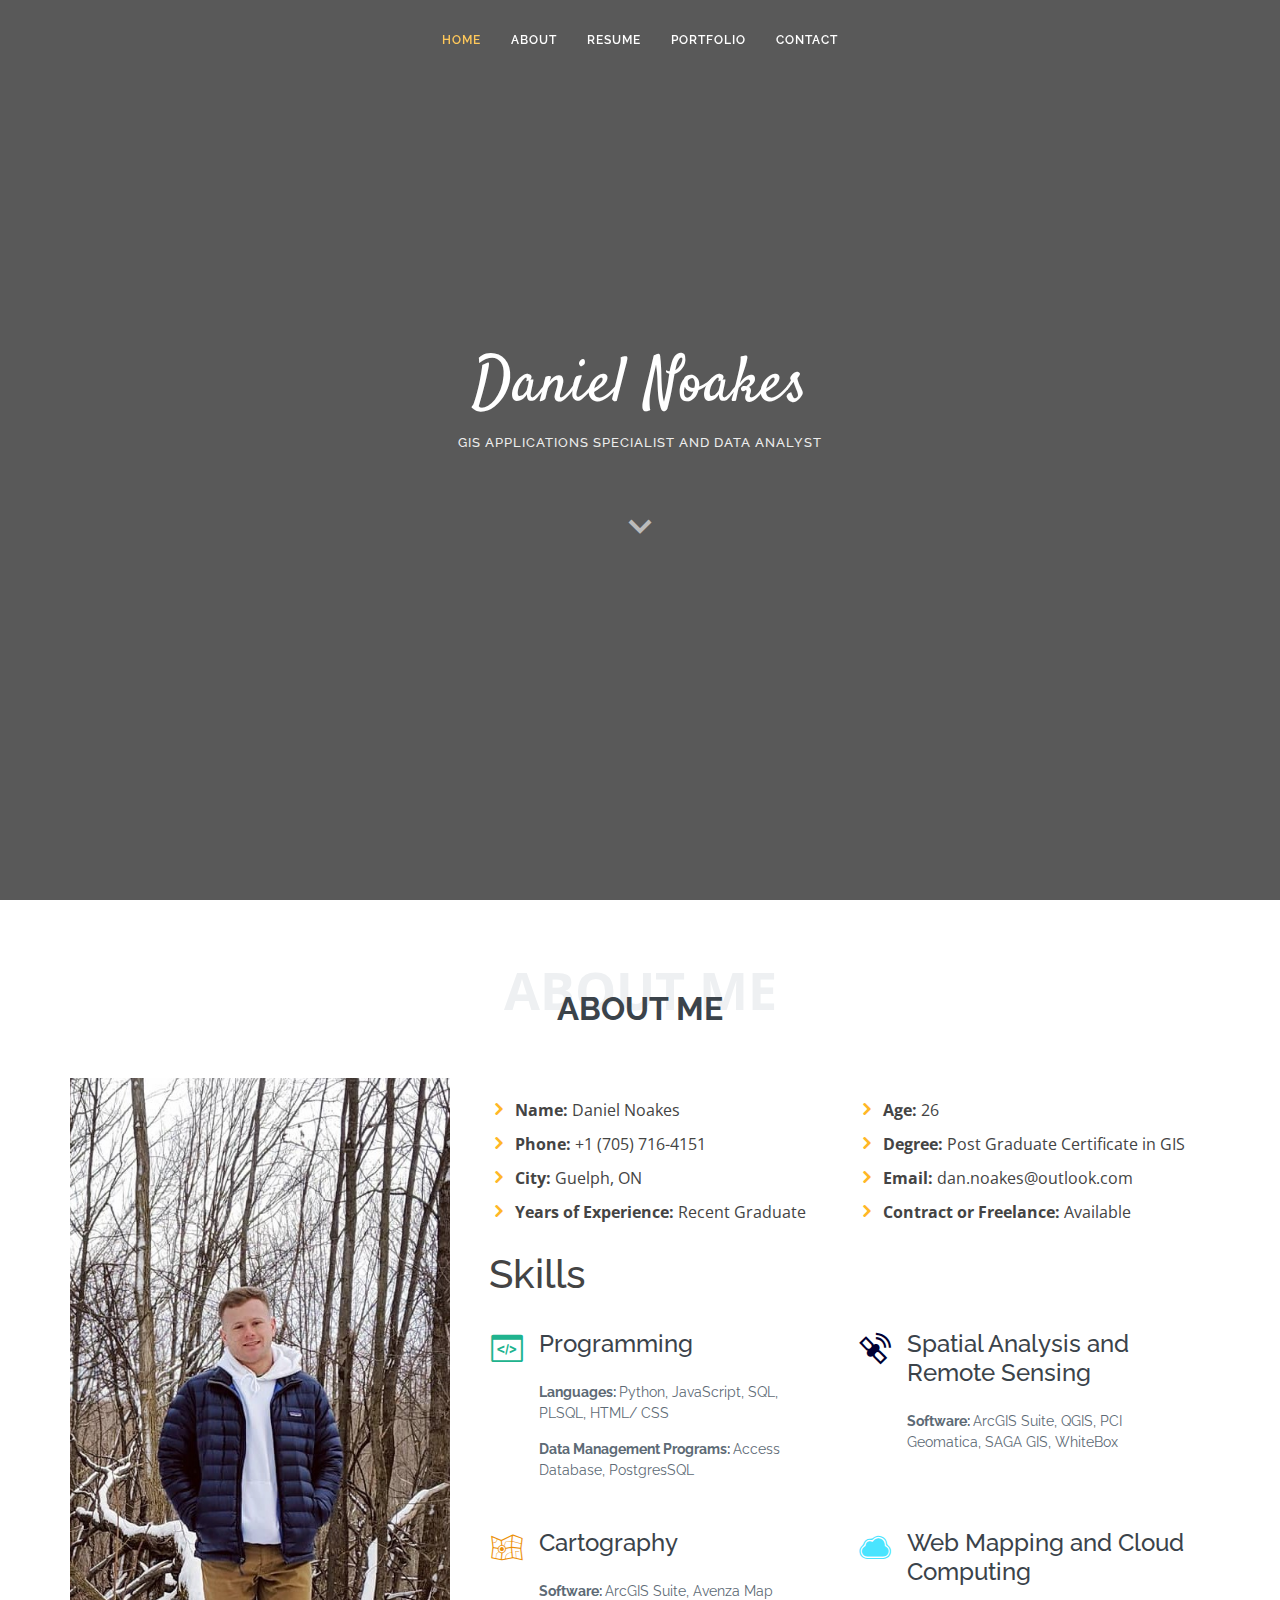
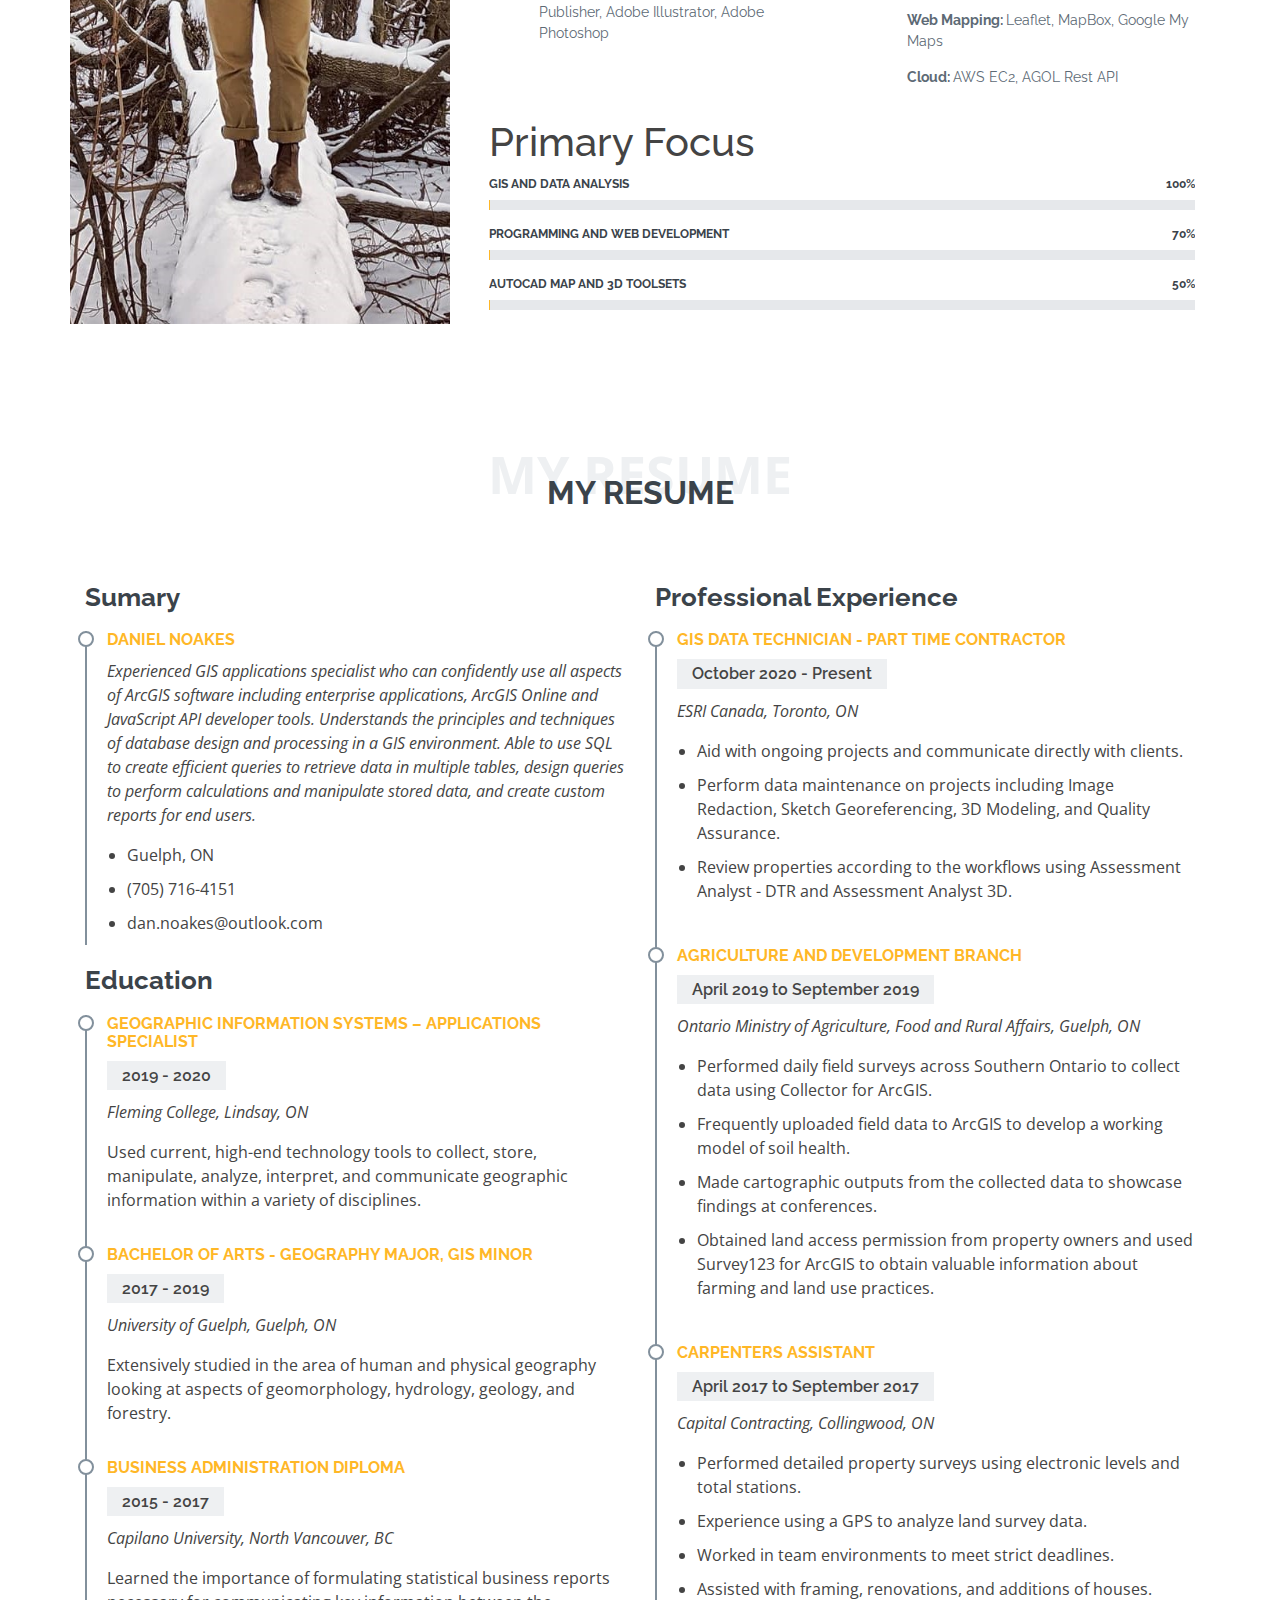
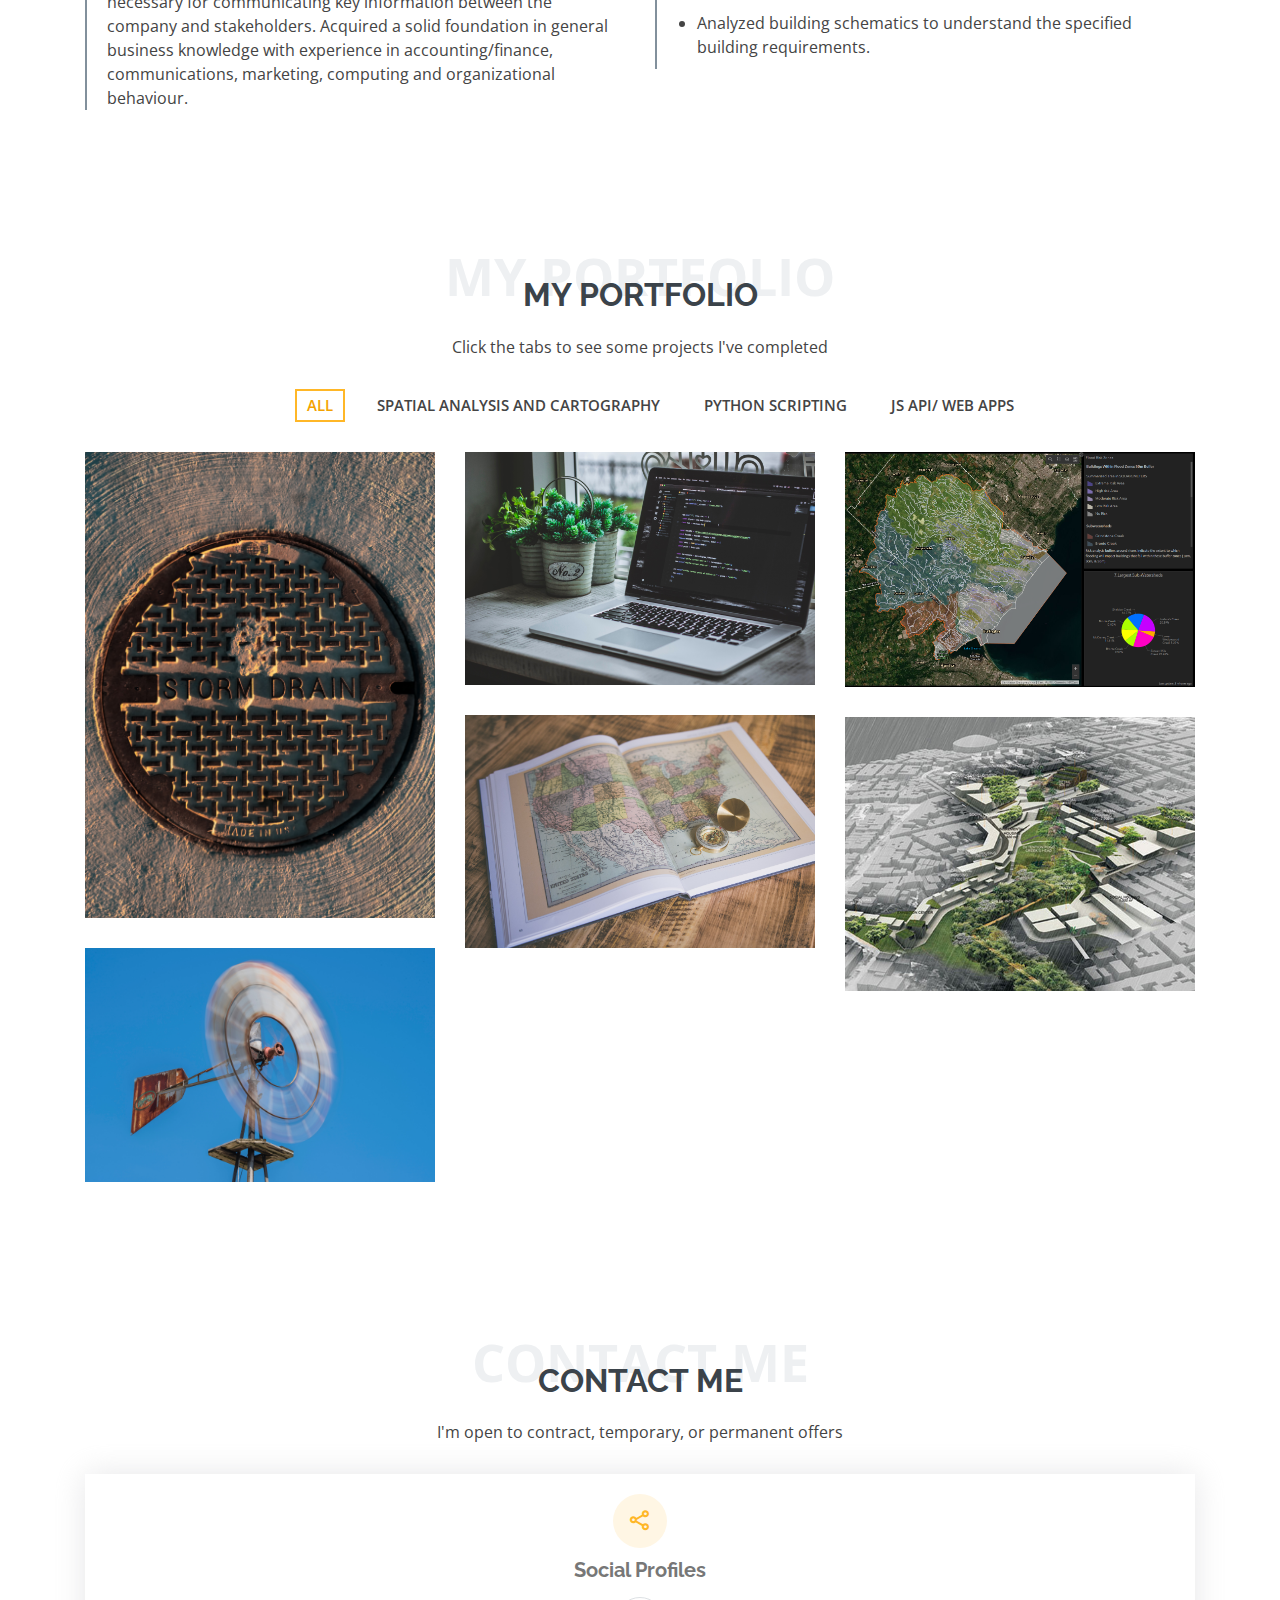
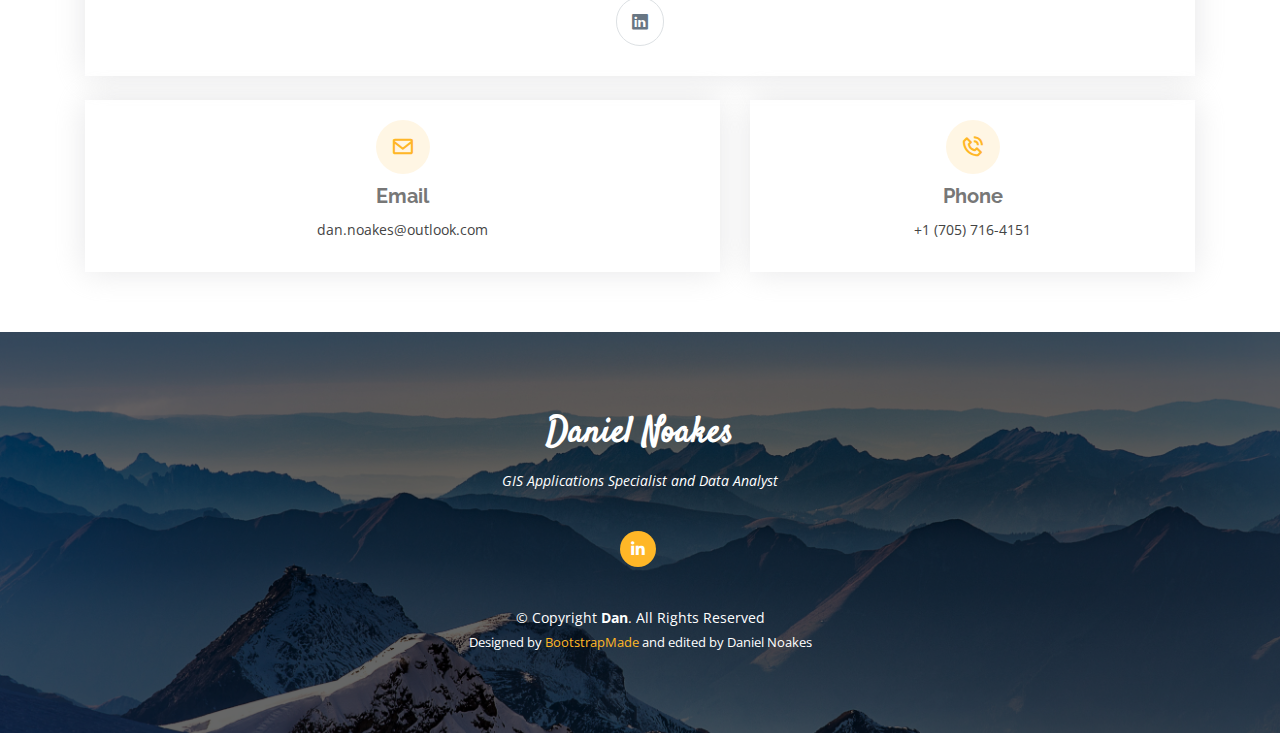
==== Dan/index.html @ 84d7940e "Edits to portfolio section" ====
<!DOCTYPE html>
<html lang="en">

<head>
  <meta charset="utf-8">
  <meta content="width=device-width, initial-scale=1.0" name="viewport">

  <title>Daniel Noakes Portfolio</title>
  <meta content="" name="descriptison">
  <meta content="" name="keywords">

  <!-- Favicons -->
  <link href="assets/img/favicon.png" rel="icon">
  <link href="assets/img/apple-touch-icon.png" rel="apple-touch-icon">

  <!-- Google Fonts -->
  <link href="https://fonts.googleapis.com/css?family=Open+Sans:300,300i,400,400i,600,600i,700,700i|Raleway:300,300i,400,400i,500,500i,600,600i,700,700i|Satisfy" rel="stylesheet">

  <!-- Vendor CSS Files -->
  <link href="assets/vendor/bootstrap/css/bootstrap.min.css" rel="stylesheet">
  <link href="assets/vendor/icofont/icofont.min.css" rel="stylesheet">
  <link href="assets/vendor/boxicons/css/boxicons.min.css" rel="stylesheet">
  <link href="assets/vendor/owl.carousel/assets/owl.carousel.min.css" rel="stylesheet">
  <link href="assets/vendor/venobox/venobox.css" rel="stylesheet">

  <!-- Template Main CSS File -->
  <link href="assets/css/style.css" rel="stylesheet">

  <!-- =======================================================
  * Template Name: Laura - v2.1.0
  * Template URL: https://bootstrapmade.com/laura-free-creative-bootstrap-theme/
  * Author: BootstrapMade.com
  * License: https://bootstrapmade.com/license/
  ======================================================== -->
</head>

<body>

  <!-- ======= Header ======= -->
  <header id="header" class="fixed-top  d-flex justify-content-center align-items-center header-transparent">

    <nav class="nav-menu d-none d-lg-block">
      <ul>
        <li class="active"><a href="index.html">Home</a></li>
        <li><a href="#about">About</a></li>
        <li><a href="#resume">Resume</a></li>
        <li><a href="#portfolio">Portfolio</a></li>
        <li><a href="#contact">Contact</a></li>

      </ul>
    </nav><!-- .nav-menu -->

  </header><!-- End Header -->

  <!-- ======= Hero Section ======= -->
  <section id="hero">
    <div class="hero-container">
      <h1>Daniel Noakes</h1>
      <h2>GIS Applications Specialist and Data Analyst</h2>
      <a href="#about" class="btn-scroll scrollto" title="Scroll Down"><i class="bx bx-chevron-down"></i></a>
    </div>
  </section><!-- End Hero -->

  <main id="main">

    <!-- ======= About Me Section ======= -->
    <section id="about" class="about">
      <div class="container">

        <div class="section-title">
          <span>About Me</span>
          <h2>About Me</h2>
          <p></p>
        </div>

        <div class="row">
          <div class="image col-lg-4 d-flex align-items-stretch justify-content-center justify-content-lg-start"></div>
          <div class="col-lg-8 d-flex flex-column align-items-stretch">
            <div class="content pl-lg-4 d-flex flex-column justify-content-center">
              <div class="row">
                <div class="col-lg-6">
                  <ul>
                    <li><i class="icofont-rounded-right"></i> <strong>Name:</strong> Daniel Noakes</li>
                    <li><i class="icofont-rounded-right"></i> <strong>Phone:</strong> +1 (705) 716-4151</li>
                    <li><i class="icofont-rounded-right"></i> <strong>City:</strong> Guelph, ON</li>
                    <li><i class="icofont-rounded-right"></i> <strong>Years of Experience:</strong> Recent Graduate</li>
                  </ul>
                </div>
                <div class="col-lg-6">
                  <ul>
                    <li><i class="icofont-rounded-right"></i> <strong>Age:</strong> 26</li>
                    <li><i class="icofont-rounded-right"></i> <strong>Degree:</strong> Post Graduate Certificate in GIS </li>
                    <li><i class="icofont-rounded-right"></i> <strong>Email:</strong> dan.noakes@outlook.com</li>
                    <li><i class="icofont-rounded-right"></i> <strong>Contract or Freelance:</strong> Available</li>
                  </ul>
                </div>
              </div>
              <div><h1>Skills</h1></div>
              <div class="row mt-n4">
                <div class="col-md-6 mt-5 d-md-flex align-items-md-stretch">
                  <div class="count-box">
                    <i class="icofont-code" style="color: #20b38e;"></i>
                    <span><h4>Programming</h4></span>
                    <p><strong>Languages: </strong> Python, JavaScript, SQL, PLSQL, HTML/ CSS  </p>
                    <p><strong>Data Management Programs: </strong> Access Database, PostgresSQL  </p>
                  </div>
                </div>

                <div class="col-md-6 mt-5 d-md-flex align-items-md-stretch">
                  <div class="count-box">
                    <i class="icofont-satellite" style="color: #000033;"></i>
                    <span><h4>Spatial Analysis and Remote Sensing</h4></span>
                    <p><strong>Software: </strong> ArcGIS Suite, QGIS, PCI Geomatica, SAGA GIS, WhiteBox  </p>
                  </div>
                </div>

                <div class="col-md-6 mt-5 d-md-flex align-items-md-stretch">
                  <div class="count-box">
                    <i class="icofont-map" style="color: #ec9006;"></i>
                    <span><h4>Cartography</h4></span>
                    <p><strong>Software: </strong> ArcGIS Suite, Avenza Map Publisher, Adobe Illustrator, Adobe Photoshop  </p>
                  </div>
                </div>

                <div class="col-md-6 mt-5 d-md-flex align-items-md-stretch">
                  <div class="count-box">
                    <i class="icofont-cloud" style="color: #49e4ff;"></i>
                    <span><h4>Web Mapping and Cloud Computing</h4></span>
                    <p><strong>Web Mapping: </strong> Leaflet, MapBox, Google My Maps  </p>
                    <p><strong>Cloud: </strong> AWS EC2, AGOL Rest API  </p>
                  </div>
                </div>
              </div>
            </div><!-- End .content-->
            
            <div class="skills-content pl-lg-4">
              <div>
              <h1>Primary Focus</h1>
              </div>

              <div class="progress">
                <span class="skill">GIS and Data Analysis <i class="val">100%</i></span>
                <div class="progress-bar-wrap">
                  <div class="progress-bar" role="progressbar" aria-valuenow="100" aria-valuemin="0" aria-valuemax="100"></div>
                </div>
              </div>

              <div class="progress">
                <span class="skill">Programming and Web Development<i class="val">70%</i></span>
                <div class="progress-bar-wrap">
                  <div class="progress-bar" role="progressbar" aria-valuenow="90" aria-valuemin="0" aria-valuemax="100"></div>
                </div>
              </div>

              <div class="progress">
                <span class="skill">AutoCAD Map and 3D Toolsets <i class="val">50%</i></span>
                <div class="progress-bar-wrap">
                  <div class="progress-bar" role="progressbar" aria-valuenow="75" aria-valuemin="0" aria-valuemax="100"></div>
                </div>
              </div>
            </div>

          </div>
        </div>

      </div>
    </section><!-- End About Me Section -->

    <!-- ======= My Resume Section ======= -->
    <section id="resume" class="resume">
      <div class="container">

        <div class="section-title">
          <span>My Resume</span>
          <h2>My Resume</h2>
          <p></p>
        </div>

        <div class="row">
          <div class="col-lg-6">
            <h3 class="resume-title">Sumary</h3>
            <div class="resume-item pb-0">
              <h4>Daniel Noakes</h4>
              <p><em>Experienced GIS applications specialist who can confidently use all aspects of ArcGIS software including enterprise applications, 
                ArcGIS Online and JavaScript API developer tools. Understands the principles and techniques of database design and processing in a GIS environment. 
                Able to use SQL to create efficient queries to retrieve data in multiple tables, design queries to perform calculations and manipulate stored data, 
                and create custom reports for end users.</em></p>
              <p>
              <ul>
                <li>Guelph, ON</li>
                <li>(705) 716-4151</li>
                <li>dan.noakes@outlook.com</li>
              </ul>
              </p>
            </div>

            <h3 class="resume-title">Education</h3>
            <div class="resume-item">
              <h4>Geographic Information Systems – Applications Specialist</h4>
              <h5>2019 - 2020</h5>
              <p><em>Fleming College, Lindsay, ON</em></p>
              <p>Used current, high-end technology tools to collect, store, manipulate, analyze, interpret, and communicate geographic information within a variety of disciplines.</p>
            </div>
            <div class="resume-item">
              <h4>Bachelor of Arts - Geography Major, GIS Minor</h4>
              <h5>2017 - 2019</h5>
              <p><em>University of Guelph, Guelph, ON</em></p>
              <p>Extensively studied in the area of human and physical geography looking at aspects of geomorphology, hydrology, geology, and forestry.</p>
            </div>
            <div class="resume-item">
                <h4>Business Administration Diploma</h4>
                <h5>2015 - 2017</h5>
                <p><em>Capilano University, North Vancouver, BC</em></p>
                <p>Learned the importance of formulating statistical business reports necessary for communicating key information between the company and stakeholders. 
                  Acquired a solid foundation in general business knowledge with experience in accounting/finance, communications, marketing, computing and organizational behaviour.</p>
            </div>
          </div>
          <div class="col-lg-6">
            <h3 class="resume-title">Professional Experience</h3>
            <div class="resume-item">
              <h4>GIS Data Technician - Part Time Contractor</h4>
              <h5>October 2020 - Present</h5>
              <p><em>ESRI Canada, Toronto, ON </em></p>
              <p>
              <ul>
                <li>Aid with ongoing projects and communicate directly with clients.</li>
                <li>Perform data maintenance on projects including Image Redaction, Sketch Georeferencing, 3D Modeling, and Quality Assurance.</li>
                <li>Review properties according to the workflows using Assessment Analyst - DTR and Assessment Analyst 3D.</li>
              </ul>
              </p>
            </div>
            <div class="resume-item">
              <h4>Agriculture and Development Branch</h4>
              <h5>April 2019 to September 2019</h5>
              <p><em>Ontario Ministry of Agriculture, Food and Rural Affairs, Guelph, ON</em></p>
              <p>
              <ul>
                <li>Performed daily field surveys across Southern Ontario to collect data using Collector for ArcGIS.</li>
                <li>Frequently uploaded field data to ArcGIS to develop a working model of soil health.</li>
                <li>Made cartographic outputs from the collected data to showcase findings at conferences.</li>
                <li>Obtained land access permission from property owners and used Survey123 for ArcGIS to obtain valuable information about farming and land use practices.</li>
              </ul>
              </p>
            </div>
            <div class="resume-item">
                <h4>Carpenters Assistant</h4>
                <h5>April 2017 to September 2017</h5>
                <p><em>Capital Contracting, Collingwood, ON</em></p>
                <p>
                <ul>
                  <li>Performed detailed property surveys using electronic levels and total stations.</li>
                  <li>Experience using a GPS to analyze land survey data.</li>
                  <li>Worked in team environments to meet strict deadlines.</li>
                  <li>Assisted with framing, renovations, and additions of houses.</li>
                  <li>Analyzed building schematics to understand the specified building requirements.</li>
                </ul>
                </p>
            </div>
          </div>
        </div>

      </div>
    </section><!-- End My Resume Section -->

    <!-- ======= My Services Section ======= -->
    <!-- <section id="services" class="services">
      <div class="container">

        <div class="section-title">
          <span>My Services</span>
          <h2>My Services</h2>
          <p>Sit sint consectetur velit quisquam cupiditate impedit suscipit alias</p>
        </div>

        <div class="row">
          <div class="col-md-6 col-lg-3 d-flex align-items-stretch mb-5 mb-lg-0">
            <div class="icon-box">
              <div class="icon"><i class="bx bxl-dribbble"></i></div>
              <h4 class="title"><a href="">Lorem Ipsum</a></h4>
              <p class="description">Voluptatum deleniti atque corrupti quos dolores et quas molestias excepturi sint occaecati cupiditate non provident</p>
            </div>
          </div>

          <div class="col-md-6 col-lg-3 d-flex align-items-stretch mb-5 mb-lg-0">
            <div class="icon-box">
              <div class="icon"><i class="bx bx-file"></i></div>
              <h4 class="title"><a href="">Sed ut perspiciatis</a></h4>
              <p class="description">Duis aute irure dolor in reprehenderit in voluptate velit esse cillum dolore eu fugiat nulla pariatur</p>
            </div>
          </div>

          <div class="col-md-6 col-lg-3 d-flex align-items-stretch mb-5 mb-lg-0">
            <div class="icon-box">
              <div class="icon"><i class="bx bx-tachometer"></i></div>
              <h4 class="title"><a href="">Magni Dolores</a></h4>
              <p class="description">Excepteur sint occaecat cupidatat non proident, sunt in culpa qui officia deserunt mollit anim id est laborum</p>
            </div>
          </div>

          <div class="col-md-6 col-lg-3 d-flex align-items-stretch mb-5 mb-lg-0">
            <div class="icon-box">
              <div class="icon"><i class="bx bx-world"></i></div>
              <h4 class="title"><a href="">Nemo Enim</a></h4>
              <p class="description">At vero eos et accusamus et iusto odio dignissimos ducimus qui blanditiis praesentium voluptatum deleniti atque</p>
            </div>
          </div>

        </div>

      </div>
    </section>End My Services Section -->

    <!-- ======= Testimonials Section ======= -->
    <!-- <section id="testimonials" class="testimonials">
      <div class="container">

        <div class="owl-carousel testimonials-carousel">

          <div class="testimonial-item">
            <img src="assets/img/testimonials/testimonials-1.jpg" class="testimonial-img" alt="">
            <h3>Saul Goodman</h3>
            <h4>Ceo &amp; Founder</h4>
            <p>
              <i class="bx bxs-quote-alt-left quote-icon-left"></i>
              Proin iaculis purus consequat sem cure digni ssim donec porttitora entum suscipit rhoncus. Accusantium quam, ultricies eget id, aliquam eget nibh et. Maecen aliquam, risus at semper.
              <i class="bx bxs-quote-alt-right quote-icon-right"></i>
            </p>
          </div>

          <div class="testimonial-item">
            <img src="assets/img/testimonials/testimonials-2.jpg" class="testimonial-img" alt="">
            <h3>Sara Wilsson</h3>
            <h4>Designer</h4>
            <p>
              <i class="bx bxs-quote-alt-left quote-icon-left"></i>
              Export tempor illum tamen malis malis eram quae irure esse labore quem cillum quid cillum eram malis quorum velit fore eram velit sunt aliqua noster fugiat irure amet legam anim culpa.
              <i class="bx bxs-quote-alt-right quote-icon-right"></i>
            </p>
          </div>

          <div class="testimonial-item">
            <img src="assets/img/testimonials/testimonials-3.jpg" class="testimonial-img" alt="">
            <h3>Jena Karlis</h3>
            <h4>Store Owner</h4>
            <p>
              <i class="bx bxs-quote-alt-left quote-icon-left"></i>
              Enim nisi quem export duis labore cillum quae magna enim sint quorum nulla quem veniam duis minim tempor labore quem eram duis noster aute amet eram fore quis sint minim.
              <i class="bx bxs-quote-alt-right quote-icon-right"></i>
            </p>
          </div>

          <div class="testimonial-item">
            <img src="assets/img/testimonials/testimonials-4.jpg" class="testimonial-img" alt="">
            <h3>Matt Brandon</h3>
            <h4>Freelancer</h4>
            <p>
              <i class="bx bxs-quote-alt-left quote-icon-left"></i>
              Fugiat enim eram quae cillum dolore dolor amet nulla culpa multos export minim fugiat minim velit minim dolor enim duis veniam ipsum anim magna sunt elit fore quem dolore labore illum veniam.
              <i class="bx bxs-quote-alt-right quote-icon-right"></i>
            </p>
          </div>

          <div class="testimonial-item">
            <img src="assets/img/testimonials/testimonials-5.jpg" class="testimonial-img" alt="">
            <h3>John Larson</h3>
            <h4>Entrepreneur</h4>
            <p>
              <i class="bx bxs-quote-alt-left quote-icon-left"></i>
              Quis quorum aliqua sint quem legam fore sunt eram irure aliqua veniam tempor noster veniam enim culpa labore duis sunt culpa nulla illum cillum fugiat legam esse veniam culpa fore nisi cillum quid.
              <i class="bx bxs-quote-alt-right quote-icon-right"></i>
            </p>
          </div>

        </div>

      </div>
    </section>End Testimonials Section -->

    <!-- ======= My Portfolio Section ======= -->
    <section id="portfolio" class="portfolio">
      <div class="container">

        <div class="section-title">
          <span>My Portfolio</span>
          <h2>My Portfolio</h2>
          <p>Click the tabs to see some projects I've completed</p>
        </div>

        <ul id="portfolio-flters" class="d-flex justify-content-center">
          <li data-filter="*" class="filter-active">All</li>
          <li data-filter=".filter-app">Spatial Analysis and Cartography</li>
          <li data-filter=".filter-web">Python Scripting</li>
          <li data-filter=".filter-card">JS API/ Web Apps</li>
          <!-- <li data-filter=".filter-autocad">AutoCAD Sketches</li> -->
        </ul>

        <div class="row portfolio-container">

          <div class="col-lg-4 col-md-6 portfolio-item filter-app">
            <div class="portfolio-img"><img src="assets/img/portfolio/Storm.jpg" class="img-fluid" alt=""></div>
            <div class="portfolio-info">
              <h4>Pipe Infrastructure Risk Assessment</h4>
              <p>Spatial Analysis, Model Builder, and Python Scripting </p>
              <a href="assets/img/portfolio/Storm.jpg" data-gall="portfolioGallery" class="venobox preview-link" title="App 1"><i class="bx bx-plus"></i></a>
              <a href="RiskAssessment.html" class="details-link" title="More Details"><i class="bx bx-link"></i></a>
            </div>
          </div>

          <div class="col-lg-4 col-md-6 portfolio-item filter-web">
            <div class="portfolio-img"><img src="assets/img/portfolio/Coding.jpg" class="img-fluid" alt=""></div>
            <div class="portfolio-info">
              <h4>Python Geoprocessing Scripts</h4>
              <p>Tool Automation Examples</p>
              <a href="assets/img/portfolio/Coding.jpg" data-gall="portfolioGallery" class="venobox preview-link" title="Web 3"><i class="bx bx-plus"></i></a>
              <a href="Scripts1.html" class="details-link" title="More Details"><i class="bx bx-link"></i></a>
            </div>
          </div>

          <div class="col-lg-4 col-md-6 portfolio-item filter-card">
            <div class="portfolio-img"><img src="assets/img/portfolio/OD_Halton.jpg" class="img-fluid" alt=""></div>
            <div class="portfolio-info">
              <h4>Flood Mapping</h4>
              <p>JS API and AGOL Web Maps</p>
              <a href="assets/img/portfolio/OD_Halton.jpg" data-gall="portfolioGallery" class="venobox preview-link" title="App 2"><i class="bx bx-plus"></i></a>
              <a href="FloodMapping.html" class="details-link" title="More Details"><i class="bx bx-link"></i></a>
            </div>
          </div>

          <div class="col-lg-4 col-md-6 portfolio-item filter-app">
            <div class="portfolio-img"><img src="assets/img/portfolio/Map.jpg" class="img-fluid" alt=""></div>
            <div class="portfolio-info">
              <h4>Austria Tourism Map</h4>
              <p>Cartography</p>
              <a href="assets/img/portfolio/Map.jpg" data-gall="portfolioGallery" class="venobox preview-link" title="Card 2"><i class="bx bx-plus"></i></a>
              <a href="AustriaMap.html" class="details-link" title="More Details"><i class="bx bx-link"></i></a>
            </div>
          </div>

          <!-- <div class="col-lg-4 col-md-6 portfolio-item filter-web">
            <div class="portfolio-img"><img src="assets/img/portfolio/Coding2.jpg" class="img-fluid" alt=""></div>
            <div class="portfolio-info">
              <h4>Python Geoprocessing Scripts</h4>
              <p>More Tool Automation Examples</p>
              <a href="assets/img/portfolio/Coding2.jpg" data-gall="portfolioGallery" class="venobox preview-link" title="Web 2"><i class="bx bx-plus"></i></a>
              <a href="Scripts2.html" class="details-link" title="More Details"><i class="bx bx-link"></i></a>
            </div>
          </div> -->

          <!-- <div class="col-lg-4 col-md-6 portfolio-item filter-autocad">
            <div class="portfolio-img"><img src="assets/img/portfolio/portfolio-7.jpg" class="img-fluid" alt=""></div>
            <div class="portfolio-info">
              <h4>Card 1</h4>
              <p>Card</p>
              <a href="assets/img/portfolio/portfolio-7.jpg" data-gall="portfolioGallery" class="venobox preview-link" title="Card 1"><i class="bx bx-plus"></i></a>
              <a href="portfolio-details.html" class="details-link" title="More Details"><i class="bx bx-link"></i></a>
            </div>
          </div> -->
          
          <div class="col-lg-4 col-md-6 portfolio-item filter-app">
            <div class="portfolio-img"><img src="assets/img/portfolio/MCE1.jpg" class="img-fluid" alt=""></div>
            <div class="portfolio-info">
              <h4>Multi Criteria Decision Analysis</h4>
              <p>Spatial Analysis and Cartographic Design</p>
              <a href="assets/img/portfolio/MCE1.jpg" data-gall="portfolioGallery" class="venobox preview-link" title="App 3"><i class="bx bx-plus"></i></a>
              <a href="MCE.html" class="details-link" title="More Details"><i class="bx bx-link"></i></a>
            </div>
          </div>

          <!-- <div class="col-lg-4 col-md-6 portfolio-item filter-autocad">
            <div class="portfolio-img"><img src="assets/img/portfolio/portfolio-8.jpg" class="img-fluid" alt=""></div>
            <div class="portfolio-info">
              <h4>Card 3</h4>
              <p>Card</p>
              <a href="assets/img/portfolio/portfolio-8.jpg" data-gall="portfolioGallery" class="venobox preview-link" title="Card 3"><i class="bx bx-plus"></i></a>
              <a href="portfolio-details.html" class="details-link" title="More Details"><i class="bx bx-link"></i></a>
            </div>
          </div> -->

          <div class="col-lg-4 col-md-6 portfolio-item filter-web">
            <div class="portfolio-img"><img src="assets/img/portfolio/WindSpeed.jpg" class="img-fluid" alt=""></div>
            <div class="portfolio-info">
              <h4>Hurricane Wind Speed Calculator </h4>
              <p>Python Coding</p>
              <a href="assets/img/portfolio/WindSpeed.jpg" data-gall="portfolioGallery" class="venobox preview-link" title="Web 3"><i class="bx bx-plus"></i></a>
              <a href="WindSpeed.html" class="details-link" title="More Details"><i class="bx bx-link"></i></a>
            </div>
          </div>

        </div>

      </div>
    </section><!-- End My Portfolio Section -->

    <!-- ======= Contact Me Section ======= -->
    <section id="contact" class="contact">
      <div class="container">

        <div class="section-title">
          <span>Contact Me</span>
          <h2>Contact Me</h2>
          <p>I'm open to contract, temporary, or permanent offers</p>
        </div>

          <div class="align-items-center">

            <div class="row">
              <div class="col-md-12">
                <div class="info-box">
                  <i class="bx bx-share-alt"></i>
                  <h3>Social Profiles</h3>
                  <div class="social-links">
                    <!-- <a href="#" class="instagram"><i class="icofont-instagram"></i></a>
                    <a href="#" class="google-plus"><i class="icofont-skype"></i></a> -->
                    <a href="https://www.linkedin.com/in/daniel-noakes-2576401a7/" class="linkedin"><i class="icofont-linkedin"></i></a>
                  </div>
                </div>
              </div>
              <div class="col-md-7">
                <div class="info-box mt-4">
                  <i class="bx bx-envelope"></i>
                  <h3>Email</h3>
                  <p>dan.noakes@outlook.com</p>
                </div>
              </div>
              <div class="col-md-5">
                <div class="info-box mt-4">
                  <i class="bx bx-phone-call"></i>
                  <h3>Phone</h3>
                  <p>+1 (705) 716-4151</p>
                </div>
              </div>
            </div>

      </div>
    </section><!-- End Contact Me Section -->

  </main><!-- End #main -->

  <!-- ======= Footer ======= -->
  <footer id="footer">
    <div class="container">
      <h3>Daniel Noakes</h3>
      <p>GIS Applications Specialist and Data Analyst</p>
      <div class="social-links">
        <!-- <a href="#" class="instagram"><i class="bx bxl-instagram"></i></a>
        <a href="#" class="google-plus"><i class="bx bxl-skype"></i></a> -->
        <a href="https://www.linkedin.com/in/daniel-noakes-2576401a7/" class="linkedin"><i class="bx bxl-linkedin"></i></a>
      </div>
      <div class="copyright">
        &copy; Copyright <strong><span>Dan</span></strong>. All Rights Reserved
      </div>
      <div class="credits">
        <!-- All the links in the footer should remain intact. -->
        <!-- You can delete the links only if you purchased the pro version. -->
        <!-- Licensing information: https://bootstrapmade.com/license/ -->
        <!-- Purchase the pro version with working PHP/AJAX contact form: https://bootstrapmade.com/laura-free-creative-bootstrap-theme/ -->
        Designed by <a href="https://bootstrapmade.com/">BootstrapMade</a> and edited by Daniel Noakes
      </div>
    </div>
  </footer><!-- End Footer -->

  <a href="#" class="back-to-top"><i class="icofont-simple-up"></i></a>

  <!-- Vendor JS Files -->
  <script src="assets/vendor/jquery/jquery.min.js"></script>
  <script src="assets/vendor/bootstrap/js/bootstrap.bundle.min.js"></script>
  <script src="assets/vendor/jquery.easing/jquery.easing.min.js"></script>
  <script src="assets/vendor/php-email-form/validate.js"></script>
  <script src="assets/vendor/waypoints/jquery.waypoints.min.js"></script>
  <script src="assets/vendor/counterup/counterup.min.js"></script>
  <script src="assets/vendor/owl.carousel/owl.carousel.min.js"></script>
  <script src="assets/vendor/isotope-layout/isotope.pkgd.min.js"></script>
  <script src="assets/vendor/venobox/venobox.min.js"></script>

  <!-- Template Main JS File -->
  <script src="assets/js/main.js"></script>

</body>

</html>
---- Dan/assets/vendor/venobox/venobox.css ----
/* ------ venobox.css --------*/
.vbox-overlay *, .vbox-overlay *:before, .vbox-overlay *:after{
    -webkit-backface-visibility: hidden;
    -webkit-box-sizing:border-box;
    -moz-box-sizing:border-box;
    box-sizing:border-box;
}
.vbox-overlay * { 
    -webkit-backface-visibility: visible;
    backface-visibility: visible;
}
.vbox-overlay{
    display: -webkit-flex;
    display: flex;
    -webkit-flex-direction: column;
    flex-direction: column;
    -webkit-justify-content: center;
    justify-content: center;
    -webkit-align-items: center;
    align-items: center;
    position: fixed;
    left: 0;
    top: 0;
    bottom: 0;
    right: 0;
    z-index: 999999;
}

/* ----- navigation ----- */
.vbox-title{
    width: 100%;
    height: 40px;
    float: left;
    text-align: center;
    line-height: 28px;
    font-size: 12px;
    padding: 6px 50px;
    overflow: hidden;
    position: fixed;
    display: none;
    left: 0;
    z-index: 89;
}
.vbox-close{
    cursor: pointer;
    position: fixed;
    top: -1px;
    right: 0;
    width: 50px;
    height: 40px;
    padding: 6px;
    display: block;
    background-position:10px center;
    overflow: hidden;
    font-size: 24px;
    line-height: 1;
    text-align: center;
    z-index: 99;
}
.vbox-left{
    cursor: pointer;
    position: fixed;
    left: 0;
    height: 40px;
    overflow: hidden;
    line-height: 28px;
    font-size: 12px;
    z-index: 99;
    display: flex;
    align-items:center;
}
.vbox-num{
    display: inline-block;
    margin: 6px 0 6px 15px;
}
/* ----- Social share ----- */
.vbox-share{
    line-height: 28px;
    font-size: 12px;
    overflow: hidden;
    position: fixed;
    left: 0;
    z-index: 98;
    display: flex;
    align-items:center;
    justify-content: center;
    width: 100%;
    text-align: center;
}
.vbox-share svg{
    max-height: 28px;
    width: 28px;
    z-index: 10;
    margin-left: 12px;
    margin-top: 6px;
    margin-bottom: 6px;
    vertical-align: middle;
}


/* ----- navigation ARROWS ----- */
.vbox-next, .vbox-prev{
    position: fixed;
    top: 50%;
    margin-top: -15px;
    overflow: hidden;
    cursor: pointer;
    display: block;
    width: 45px;
    height: 45px;
    z-index: 99;
}
.vbox-next span, .vbox-prev span{
    position: relative;
    width: 20px;
    height: 20px;
    border: 2px solid transparent;
    border-top-color: #B6B6B6;
    border-right-color: #B6B6B6;
    text-indent: -100px;
    position: absolute;
    top: 8px;
    display: block;
}
.vbox-prev{
    left: 15px;
}
.vbox-next{
    right: 15px;
}
.vbox-prev span{
    left: 10px;
    -ms-transform: rotate(-135deg);
    -webkit-transform: rotate(-135deg);
    transform: rotate(-135deg);
}
.vbox-next span{
    -ms-transform: rotate(45deg);
    -webkit-transform: rotate(45deg);
    transform: rotate(45deg);
    right: 10px;
}
/* ------- inline window ------ */
.vbox-inline{
    width: 420px;
    height: 315px;
    height: 70vh;
    padding: 10px;
    background: #fff;
    margin: 0 auto;
    overflow: auto;
    text-align: left;
}
/* ------- Video & iFrames window ------ */
.venoframe{
    max-width: 100%;
    width: 100%;
    border: none;
    width: 100%;
    height: 260px;
    height: 70vh;
}
.venoframe.vbvid{
    height: 260px;
}
@media (min-width: 768px) {
    .venoframe, .vbox-inline{
        width: 90%;
        height: 360px;
        height: 70vh;
    }
    .venoframe.vbvid{
        width: 640px;
        height: 360px;
    }
}
@media (min-width: 992px) {
    .venoframe, .vbox-inline{
        max-width: 1200px;
        width: 80%;
        height: 540px;
        height: 70vh;
    }
    .venoframe.vbvid{
        width: 960px;
        height: 540px;
    }
}
/* 
Please do NOT edit this part! 
or at least read this note: http://i.imgur.com/7C0ws9e.gif
*/
.vbox-open{
    overflow: hidden;
}
.vbox-container{
    position: absolute;
    left: 0;
    right: 0;
    top: 0;
    bottom: 0;
    overflow-x: hidden;
    overflow-y: scroll;
    overflow-scrolling: touch;
    -webkit-overflow-scrolling: touch;
    z-index: 20;
    max-height: 100%;

}

.vbox-content{
    text-align: center;
    float: left;
    width: 100%;
    position: relative;
    overflow: hidden;
    padding: 20px 4%;
}
.vbox-container img{
    max-width: 100%;
    height: auto;
}
.vbox-figlio{
    box-shadow: 0 0 12px rgba(0,0,0,0.19), 0 6px 6px rgba(0,0,0,0.23);
    max-width: 100%;
    text-align: initial;
}
img.vbox-figlio{
    -webkit-user-select: none;
-khtml-user-select: none;
-moz-user-select: none;
-o-user-select: none;
user-select: none;
}
.vbox-content.swipe-left{
    margin-left: -200px !important;
}
.vbox-content.swipe-right{
    margin-left: 200px !important;
}
.vbox-animated{
    webkit-transition: margin 300ms ease-out;
    transition: margin 300ms ease-out;
}

/* ---------- preloader ----------
 * SPINKIT 
 * http://tobiasahlin.com/spinkit/
-------------------------------- */
.sk-double-bounce,.sk-rotating-plane{width:40px;height:40px;margin:40px auto}.sk-rotating-plane{background-color:#333;-webkit-animation:sk-rotatePlane 1.2s infinite ease-in-out;animation:sk-rotatePlane 1.2s infinite ease-in-out}@-webkit-keyframes sk-rotatePlane{0%{-webkit-transform:perspective(120px) rotateX(0) rotateY(0);transform:perspective(120px) rotateX(0) rotateY(0)}50%{-webkit-transform:perspective(120px) rotateX(-180.1deg) rotateY(0);transform:perspective(120px) rotateX(-180.1deg) rotateY(0)}100%{-webkit-transform:perspective(120px) rotateX(-180deg) rotateY(-179.9deg);transform:perspective(120px) rotateX(-180deg) rotateY(-179.9deg)}}@keyframes sk-rotatePlane{0%{-webkit-transform:perspective(120px) rotateX(0) rotateY(0);transform:perspective(120px) rotateX(0) rotateY(0)}50%{-webkit-transform:perspective(120px) rotateX(-180.1deg) rotateY(0);transform:perspective(120px) rotateX(-180.1deg) rotateY(0)}100%{-webkit-transform:perspective(120px) rotateX(-180deg) rotateY(-179.9deg);transform:perspective(120px) rotateX(-180deg) rotateY(-179.9deg)}}.sk-double-bounce{position:relative}.sk-double-bounce .sk-child{width:100%;height:100%;border-radius:50%;background-color:#333;opacity:.6;position:absolute;top:0;left:0;-webkit-animation:sk-doubleBounce 2s infinite ease-in-out;animation:sk-doubleBounce 2s infinite ease-in-out}.sk-chasing-dots .sk-child,.sk-spinner-pulse,.sk-three-bounce .sk-child{background-color:#333;border-radius:100%}.sk-double-bounce .sk-double-bounce2{-webkit-animation-delay:-1s;animation-delay:-1s}@-webkit-keyframes sk-doubleBounce{0%,100%{-webkit-transform:scale(0);transform:scale(0)}50%{-webkit-transform:scale(1);transform:scale(1)}}@keyframes sk-doubleBounce{0%,100%{-webkit-transform:scale(0);transform:scale(0)}50%{-webkit-transform:scale(1);transform:scale(1)}}.sk-wave{margin:40px auto;width:50px;height:40px;text-align:center;font-size:10px}.sk-wave .sk-rect{background-color:#333;height:100%;width:6px;display:inline-block;-webkit-animation:sk-waveStretchDelay 1.2s infinite ease-in-out;animation:sk-waveStretchDelay 1.2s infinite ease-in-out}.sk-wave .sk-rect1{-webkit-animation-delay:-1.2s;animation-delay:-1.2s}.sk-wave .sk-rect2{-webkit-animation-delay:-1.1s;animation-delay:-1.1s}.sk-wave .sk-rect3{-webkit-animation-delay:-1s;animation-delay:-1s}.sk-wave .sk-rect4{-webkit-animation-delay:-.9s;animation-delay:-.9s}.sk-wave .sk-rect5{-webkit-animation-delay:-.8s;animation-delay:-.8s}@-webkit-keyframes sk-waveStretchDelay{0%,100%,40%{-webkit-transform:scaleY(.4);transform:scaleY(.4)}20%{-webkit-transform:scaleY(1);transform:scaleY(1)}}@keyframes sk-waveStretchDelay{0%,100%,40%{-webkit-transform:scaleY(.4);transform:scaleY(.4)}20%{-webkit-transform:scaleY(1);transform:scaleY(1)}}.sk-wandering-cubes{margin:40px auto;width:40px;height:40px;position:relative}.sk-wandering-cubes .sk-cube{background-color:#333;width:10px;height:10px;position:absolute;top:0;left:0;-webkit-animation:sk-wanderingCube 1.8s ease-in-out -1.8s infinite both;animation:sk-wanderingCube 1.8s ease-in-out -1.8s infinite both}.sk-chasing-dots,.sk-spinner-pulse{width:40px;height:40px;margin:40px auto}.sk-wandering-cubes .sk-cube2{-webkit-animation-delay:-.9s;animation-delay:-.9s}@-webkit-keyframes sk-wanderingCube{0%{-webkit-transform:rotate(0);transform:rotate(0)}25%{-webkit-transform:translateX(30px) rotate(-90deg) scale(.5);transform:translateX(30px) rotate(-90deg) scale(.5)}50%{-webkit-transform:translateX(30px) translateY(30px) rotate(-179deg);transform:translateX(30px) translateY(30px) rotate(-179deg)}50.1%{-webkit-transform:translateX(30px) translateY(30px) rotate(-180deg);transform:translateX(30px) translateY(30px) rotate(-180deg)}75%{-webkit-transform:translateX(0) translateY(30px) rotate(-270deg) scale(.5);transform:translateX(0) translateY(30px) rotate(-270deg) scale(.5)}100%{-webkit-transform:rotate(-360deg);transform:rotate(-360deg)}}@keyframes sk-wanderingCube{0%{-webkit-transform:rotate(0);transform:rotate(0)}25%{-webkit-transform:translateX(30px) rotate(-90deg) scale(.5);transform:translateX(30px) rotate(-90deg) scale(.5)}50%{-webkit-transform:translateX(30px) translateY(30px) rotate(-179deg);transform:translateX(30px) translateY(30px) rotate(-179deg)}50.1%{-webkit-transform:translateX(30px) translateY(30px) rotate(-180deg);transform:translateX(30px) translateY(30px) rotate(-180deg)}75%{-webkit-transform:translateX(0) translateY(30px) rotate(-270deg) scale(.5);transform:translateX(0) translateY(30px) rotate(-270deg) scale(.5)}100%{-webkit-transform:rotate(-360deg);transform:rotate(-360deg)}}.sk-spinner-pulse{-webkit-animation:sk-pulseScaleOut 1s infinite ease-in-out;animation:sk-pulseScaleOut 1s infinite ease-in-out}@-webkit-keyframes sk-pulseScaleOut{0%{-webkit-transform:scale(0);transform:scale(0)}100%{-webkit-transform:scale(1);transform:scale(1);opacity:0}}@keyframes sk-pulseScaleOut{0%{-webkit-transform:scale(0);transform:scale(0)}100%{-webkit-transform:scale(1);transform:scale(1);opacity:0}}.sk-chasing-dots{position:relative;text-align:center;-webkit-animation:sk-chasingDotsRotate 2s infinite linear;animation:sk-chasingDotsRotate 2s infinite linear}.sk-chasing-dots .sk-child{width:60%;height:60%;display:inline-block;position:absolute;top:0;-webkit-animation:sk-chasingDotsBounce 2s infinite ease-in-out;animation:sk-chasingDotsBounce 2s infinite ease-in-out}.sk-chasing-dots .sk-dot2{top:auto;bottom:0;-webkit-animation-delay:-1s;animation-delay:-1s}@-webkit-keyframes sk-chasingDotsRotate{100%{-webkit-transform:rotate(360deg);transform:rotate(360deg)}}@keyframes sk-chasingDotsRotate{100%{-webkit-transform:rotate(360deg);transform:rotate(360deg)}}@-webkit-keyframes sk-chasingDotsBounce{0%,100%{-webkit-transform:scale(0);transform:scale(0)}50%{-webkit-transform:scale(1);transform:scale(1)}}@keyframes sk-chasingDotsBounce{0%,100%{-webkit-transform:scale(0);transform:scale(0)}50%{-webkit-transform:scale(1);transform:scale(1)}}.sk-three-bounce{margin:40px auto;width:80px;text-align:center}.sk-three-bounce .sk-child{width:20px;height:20px;display:inline-block;-webkit-animation:sk-three-bounce 1.4s ease-in-out 0s infinite both;animation:sk-three-bounce 1.4s ease-in-out 0s infinite both}.sk-circle .sk-child:before,.sk-fading-circle .sk-circle:before{display:block;border-radius:100%;content:'';background-color:#333}.sk-three-bounce .sk-bounce1{-webkit-animation-delay:-.32s;animation-delay:-.32s}.sk-three-bounce .sk-bounce2{-webkit-animation-delay:-.16s;animation-delay:-.16s}@-webkit-keyframes sk-three-bounce{0%,100%,80%{-webkit-transform:scale(0);transform:scale(0)}40%{-webkit-transform:scale(1);transform:scale(1)}}@keyframes sk-three-bounce{0%,100%,80%{-webkit-transform:scale(0);transform:scale(0)}40%{-webkit-transform:scale(1);transform:scale(1)}}.sk-circle{margin:40px auto;width:40px;height:40px;position:relative}.sk-circle .sk-child{width:100%;height:100%;position:absolute;left:0;top:0}.sk-circle .sk-child:before{margin:0 auto;width:15%;height:15%;-webkit-animation:sk-circleBounceDelay 1.2s infinite ease-in-out both;animation:sk-circleBounceDelay 1.2s infinite ease-in-out both}.sk-circle .sk-circle2{-webkit-transform:rotate(30deg);-ms-transform:rotate(30deg);transform:rotate(30deg)}.sk-circle .sk-circle3{-webkit-transform:rotate(60deg);-ms-transform:rotate(60deg);transform:rotate(60deg)}.sk-circle .sk-circle4{-webkit-transform:rotate(90deg);-ms-transform:rotate(90deg);transform:rotate(90deg)}.sk-circle .sk-circle5{-webkit-transform:rotate(120deg);-ms-transform:rotate(120deg);transform:rotate(120deg)}.sk-circle .sk-circle6{-webkit-transform:rotate(150deg);-ms-transform:rotate(150deg);transform:rotate(150deg)}.sk-circle .sk-circle7{-webkit-transform:rotate(180deg);-ms-transform:rotate(180deg);transform:rotate(180deg)}.sk-circle .sk-circle8{-webkit-transform:rotate(210deg);-ms-transform:rotate(210deg);transform:rotate(210deg)}.sk-circle .sk-circle9{-webkit-transform:rotate(240deg);-ms-transform:rotate(240deg);transform:rotate(240deg)}.sk-circle .sk-circle10{-webkit-transform:rotate(270deg);-ms-transform:rotate(270deg);transform:rotate(270deg)}.sk-circle .sk-circle11{-webkit-transform:rotate(300deg);-ms-transform:rotate(300deg);transform:rotate(300deg)}.sk-circle .sk-circle12{-webkit-transform:rotate(330deg);-ms-transform:rotate(330deg);transform:rotate(330deg)}.sk-circle .sk-circle2:before{-webkit-animation-delay:-1.1s;animation-delay:-1.1s}.sk-circle .sk-circle3:before{-webkit-animation-delay:-1s;animation-delay:-1s}.sk-circle .sk-circle4:before{-webkit-animation-delay:-.9s;animation-delay:-.9s}.sk-circle .sk-circle5:before{-webkit-animation-delay:-.8s;animation-delay:-.8s}.sk-circle .sk-circle6:before{-webkit-animation-delay:-.7s;animation-delay:-.7s}.sk-circle .sk-circle7:before{-webkit-animation-delay:-.6s;animation-delay:-.6s}.sk-circle .sk-circle8:before{-webkit-animation-delay:-.5s;animation-delay:-.5s}.sk-circle .sk-circle9:before{-webkit-animation-delay:-.4s;animation-delay:-.4s}.sk-circle .sk-circle10:before{-webkit-animation-delay:-.3s;animation-delay:-.3s}.sk-circle .sk-circle11:before{-webkit-animation-delay:-.2s;animation-delay:-.2s}.sk-circle .sk-circle12:before{-webkit-animation-delay:-.1s;animation-delay:-.1s}@-webkit-keyframes sk-circleBounceDelay{0%,100%,80%{-webkit-transform:scale(0);transform:scale(0)}40%{-webkit-transform:scale(1);transform:scale(1)}}@keyframes sk-circleBounceDelay{0%,100%,80%{-webkit-transform:scale(0);transform:scale(0)}40%{-webkit-transform:scale(1);transform:scale(1)}}.sk-cube-grid{width:40px;height:40px;margin:40px auto}.sk-cube-grid .sk-cube{width:33.33%;height:33.33%;background-color:#333;float:left;-webkit-animation:sk-cubeGridScaleDelay 1.3s infinite ease-in-out;animation:sk-cubeGridScaleDelay 1.3s infinite ease-in-out}.sk-cube-grid .sk-cube1{-webkit-animation-delay:.2s;animation-delay:.2s}.sk-cube-grid .sk-cube2{-webkit-animation-delay:.3s;animation-delay:.3s}.sk-cube-grid .sk-cube3{-webkit-animation-delay:.4s;animation-delay:.4s}.sk-cube-grid .sk-cube4{-webkit-animation-delay:.1s;animation-delay:.1s}.sk-cube-grid .sk-cube5{-webkit-animation-delay:.2s;animation-delay:.2s}.sk-cube-grid .sk-cube6{-webkit-animation-delay:.3s;animation-delay:.3s}.sk-cube-grid .sk-cube7{-webkit-animation-delay:0ms;animation-delay:0ms}.sk-cube-grid .sk-cube8{-webkit-animation-delay:.1s;animation-delay:.1s}.sk-cube-grid .sk-cube9{-webkit-animation-delay:.2s;animation-delay:.2s}@-webkit-keyframes sk-cubeGridScaleDelay{0%,100%,70%{-webkit-transform:scale3D(1,1,1);transform:scale3D(1,1,1)}35%{-webkit-transform:scale3D(0,0,1);transform:scale3D(0,0,1)}}@keyframes sk-cubeGridScaleDelay{0%,100%,70%{-webkit-transform:scale3D(1,1,1);transform:scale3D(1,1,1)}35%{-webkit-transform:scale3D(0,0,1);transform:scale3D(0,0,1)}}.sk-fading-circle{margin:40px auto;width:40px;height:40px;position:relative}.sk-fading-circle .sk-circle{width:100%;height:100%;position:absolute;left:0;top:0}.sk-fading-circle .sk-circle:before{margin:0 auto;width:15%;height:15%;-webkit-animation:sk-circleFadeDelay 1.2s infinite ease-in-out both;animation:sk-circleFadeDelay 1.2s infinite ease-in-out both}.sk-fading-circle .sk-circle2{-webkit-transform:rotate(30deg);-ms-transform:rotate(30deg);transform:rotate(30deg)}.sk-fading-circle .sk-circle3{-webkit-transform:rotate(60deg);-ms-transform:rotate(60deg);transform:rotate(60deg)}.sk-fading-circle .sk-circle4{-webkit-transform:rotate(90deg);-ms-transform:rotate(90deg);transform:rotate(90deg)}.sk-fading-circle .sk-circle5{-webkit-transform:rotate(120deg);-ms-transform:rotate(120deg);transform:rotate(120deg)}.sk-fading-circle .sk-circle6{-webkit-transform:rotate(150deg);-ms-transform:rotate(150deg);transform:rotate(150deg)}.sk-fading-circle .sk-circle7{-webkit-transform:rotate(180deg);-ms-transform:rotate(180deg);transform:rotate(180deg)}.sk-fading-circle .sk-circle8{-webkit-transform:rotate(210deg);-ms-transform:rotate(210deg);transform:rotate(210deg)}.sk-fading-circle .sk-circle9{-webkit-transform:rotate(240deg);-ms-transform:rotate(240deg);transform:rotate(240deg)}.sk-fading-circle .sk-circle10{-webkit-transform:rotate(270deg);-ms-transform:rotate(270deg);transform:rotate(270deg)}.sk-fading-circle .sk-circle11{-webkit-transform:rotate(300deg);-ms-transform:rotate(300deg);transform:rotate(300deg)}.sk-fading-circle .sk-circle12{-webkit-transform:rotate(330deg);-ms-transform:rotate(330deg);transform:rotate(330deg)}.sk-fading-circle .sk-circle2:before{-webkit-animation-delay:-1.1s;animation-delay:-1.1s}.sk-fading-circle .sk-circle3:before{-webkit-animation-delay:-1s;animation-delay:-1s}.sk-fading-circle .sk-circle4:before{-webkit-animation-delay:-.9s;animation-delay:-.9s}.sk-fading-circle .sk-circle5:before{-webkit-animation-delay:-.8s;animation-delay:-.8s}.sk-fading-circle .sk-circle6:before{-webkit-animation-delay:-.7s;animation-delay:-.7s}.sk-fading-circle .sk-circle7:before{-webkit-animation-delay:-.6s;animation-delay:-.6s}.sk-fading-circle .sk-circle8:before{-webkit-animation-delay:-.5s;animation-delay:-.5s}.sk-fading-circle .sk-circle9:before{-webkit-animation-delay:-.4s;animation-delay:-.4s}.sk-fading-circle .sk-circle10:before{-webkit-animation-delay:-.3s;animation-delay:-.3s}.sk-fading-circle .sk-circle11:before{-webkit-animation-delay:-.2s;animation-delay:-.2s}.sk-fading-circle .sk-circle12:before{-webkit-animation-delay:-.1s;animation-delay:-.1s}@-webkit-keyframes sk-circleFadeDelay{0%,100%,39%{opacity:0}40%{opacity:1}}@keyframes sk-circleFadeDelay{0%,100%,39%{opacity:0}40%{opacity:1}}.sk-folding-cube{margin:40px auto;width:40px;height:40px;position:relative;-webkit-transform:rotateZ(45deg);transform:rotateZ(45deg)}.sk-folding-cube .sk-cube{float:left;width:50%;height:50%;position:relative;-webkit-transform:scale(1.1);-ms-transform:scale(1.1);transform:scale(1.1)}.sk-folding-cube .sk-cube:before{content:'';position:absolute;top:0;left:0;width:100%;height:100%;background-color:#333;-webkit-animation:sk-foldCubeAngle 2.4s infinite linear both;animation:sk-foldCubeAngle 2.4s infinite linear both;-webkit-transform-origin:100% 100%;-ms-transform-origin:100% 100%;transform-origin:100% 100%}.sk-folding-cube .sk-cube2{-webkit-transform:scale(1.1) rotateZ(90deg);transform:scale(1.1) rotateZ(90deg)}.sk-folding-cube .sk-cube3{-webkit-transform:scale(1.1) rotateZ(180deg);transform:scale(1.1) rotateZ(180deg)}.sk-folding-cube .sk-cube4{-webkit-transform:scale(1.1) rotateZ(270deg);transform:scale(1.1) rotateZ(270deg)}.sk-folding-cube .sk-cube2:before{-webkit-animation-delay:.3s;animation-delay:.3s}.sk-folding-cube .sk-cube3:before{-webkit-animation-delay:.6s;animation-delay:.6s}.sk-folding-cube .sk-cube4:before{-webkit-animation-delay:.9s;animation-delay:.9s}@-webkit-keyframes sk-foldCubeAngle{0%,10%{-webkit-transform:perspective(140px) rotateX(-180deg);transform:perspective(140px) rotateX(-180deg);opacity:0}25%,75%{-webkit-transform:perspective(140px) rotateX(0);transform:perspective(140px) rotateX(0);opacity:1}100%,90%{-webkit-transform:perspective(140px) rotateY(180deg);transform:perspective(140px) rotateY(180deg);opacity:0}}@keyframes sk-foldCubeAngle{0%,10%{-webkit-transform:perspective(140px) rotateX(-180deg);transform:perspective(140px) rotateX(-180deg);opacity:0}25%,75%{-webkit-transform:perspective(140px) rotateX(0);transform:perspective(140px) rotateX(0);opacity:1}100%,90%{-webkit-transform:perspective(140px) rotateY(180deg);transform:perspective(140px) rotateY(180deg);opacity:0}}
---- Dan/assets/css/style.css ----
/**
* Template Name: Laura - v2.1.0
* Template URL: https://bootstrapmade.com/laura-free-creative-bootstrap-theme/
* Author: BootstrapMade.com
* License: https://bootstrapmade.com/license/
*/

/*--------------------------------------------------------------
# General
--------------------------------------------------------------*/
body {
  font-family: "Open Sans", sans-serif;
  color: #444444;
}

a {
  color: #ffb727;
}

a:hover {
  color: #ffc85a;
  text-decoration: none;
}

h1, h2, h3, h4, h5, h6 {
  font-family: "Raleway", sans-serif;
}

/*--------------------------------------------------------------
# Back to top button
--------------------------------------------------------------*/
.back-to-top {
  position: fixed;
  display: none;
  right: 15px;
  bottom: 15px;
  z-index: 99999;
}

.back-to-top i {
  display: flex;
  align-items: center;
  justify-content: center;
  font-size: 24px;
  width: 40px;
  height: 40px;
  border-radius: 4px;
  background: #ffb727;
  color: #fff;
  transition: all 0.4s;
}

.back-to-top i:hover {
  background: #ffc550;
  color: #fff;
}

/*--------------------------------------------------------------
# Header
--------------------------------------------------------------*/
#header {
  z-index: 997;
  transition: all 0.5s;
  height: 80px;
  background: rgba(25, 28, 31, 0.8);
}

#header.header-transparent {
  background: transparent;
}

#header.header-scrolled {
  height: 60px;
  background: rgba(25, 28, 31, 0.8);
}

/*--------------------------------------------------------------
# Navigation Menu
--------------------------------------------------------------*/
/* Desktop Navigation */
.nav-menu, .nav-menu * {
  margin: 0;
  padding: 0;
  list-style: none;
}

.nav-menu > ul {
  display: flex;
}

.nav-menu > ul > li {
  position: relative;
  justify-content: center;
}

.nav-menu a {
  display: block;
  position: relative;
  color: #fff;
  padding: 10px 15px;
  transition: 0.3s;
  font-size: 12px;
  font-family: "Raleway", sans-serif;
  text-transform: uppercase;
  font-weight: 600;
  letter-spacing: 1px;
}

.nav-menu a:hover, .nav-menu .active > a, .nav-menu li:hover > a {
  color: #ffc85a;
  text-decoration: none;
}

.nav-menu .drop-down ul {
  display: block;
  position: absolute;
  left: 0;
  top: calc(100% + 30px);
  z-index: 99;
  opacity: 0;
  visibility: hidden;
  padding: 10px 0;
  background: #fff;
  box-shadow: 0px 0px 30px rgba(127, 137, 161, 0.25);
  transition: ease all 0.3s;
}

.nav-menu .drop-down:hover > ul {
  opacity: 1;
  top: 100%;
  visibility: visible;
}

.nav-menu .drop-down li {
  min-width: 180px;
  position: relative;
}

.nav-menu .drop-down ul a {
  padding: 10px 20px;
  font-size: 14px;
  font-weight: 500;
  text-transform: none;
  color: #3b434a;
}

.nav-menu .drop-down ul a:hover, .nav-menu .drop-down ul .active > a, .nav-menu .drop-down ul li:hover > a {
  color: #ffb727;
}

.nav-menu .drop-down > a:after {
  content: "\ea99";
  font-family: IcoFont;
  padding-left: 5px;
}

.nav-menu .drop-down .drop-down ul {
  top: 0;
  left: calc(100% - 30px);
}

.nav-menu .drop-down .drop-down:hover > ul {
  opacity: 1;
  top: 0;
  left: 100%;
}

.nav-menu .drop-down .drop-down > a {
  padding-right: 35px;
}

.nav-menu .drop-down .drop-down > a:after {
  content: "\eaa0";
  font-family: IcoFont;
  position: absolute;
  right: 15px;
}

@media (max-width: 1366px) {
  .nav-menu .drop-down .drop-down ul {
    left: -90%;
  }
  .nav-menu .drop-down .drop-down:hover > ul {
    left: -100%;
  }
  .nav-menu .drop-down .drop-down > a:after {
    content: "\ea9d";
  }
}

/* Mobile Navigation */
.mobile-nav-toggle {
  position: fixed;
  right: 15px;
  top: 15px;
  z-index: 9998;
  border: 0;
  background: none;
  font-size: 24px;
  transition: all 0.4s;
  outline: none !important;
  line-height: 1;
  cursor: pointer;
  text-align: right;
}

.mobile-nav-toggle i {
  color: #fff;
}

.mobile-nav {
  position: fixed;
  top: 55px;
  right: 15px;
  bottom: 15px;
  left: 15px;
  z-index: 9999;
  overflow-y: auto;
  background: #fff;
  transition: ease-in-out 0.2s;
  opacity: 0;
  visibility: hidden;
  border-radius: 10px;
  padding: 10px 0;
}

.mobile-nav * {
  margin: 0;
  padding: 0;
  list-style: none;
}

.mobile-nav a {
  display: block;
  position: relative;
  color: #3b434a;
  padding: 10px 20px;
  font-weight: 500;
  outline: none;
}

.mobile-nav a:hover, .mobile-nav .active > a, .mobile-nav li:hover > a {
  color: #ffb727;
  text-decoration: none;
}

.mobile-nav .drop-down > a:after {
  content: "\ea99";
  font-family: IcoFont;
  padding-left: 10px;
  position: absolute;
  right: 15px;
}

.mobile-nav .active.drop-down > a:after {
  content: "\eaa1";
}

.mobile-nav .drop-down > a {
  padding-right: 35px;
}

.mobile-nav .drop-down ul {
  display: none;
  overflow: hidden;
}

.mobile-nav .drop-down li {
  padding-left: 20px;
}

.mobile-nav-overly {
  width: 100%;
  height: 100%;
  z-index: 9997;
  top: 0;
  left: 0;
  position: fixed;
  background: rgba(36, 41, 46, 0.6);
  overflow: hidden;
  display: none;
  transition: ease-in-out 0.2s;
}

.mobile-nav-active {
  overflow: hidden;
}

.mobile-nav-active .mobile-nav {
  opacity: 1;
  visibility: visible;
}

.mobile-nav-active .mobile-nav-toggle i {
  color: #fff;
}

/*--------------------------------------------------------------
# Hero Section
--------------------------------------------------------------*/
#hero {
  width: 100%;
  height: 100vh;
  background: url("../img/Valley1.jpg") top right;
  background-size: cover;
  position: relative;
}

#hero:before {
  content: "";
  background: rgba(0, 0, 0, 0.65);
  position: absolute;
  bottom: 0;
  top: 0;
  left: 0;
  right: 0;
}

#hero .hero-container {
  position: absolute;
  bottom: 0;
  top: 0;
  left: 0;
  right: 0;
  display: flex;
  justify-content: center;
  align-items: center;
  flex-direction: column;
  padding: 0 15px;
}

#hero h1 {
  margin: 0 0 10px 0;
  font-size: 64px;
  font-family: "Satisfy", serif;
  color: #fff;
}

#hero h2 {
  color: #eee;
  margin-bottom: 50px;
  font-size: 13px;
  font-weight: 500;
  letter-spacing: 1px;
  text-transform: uppercase;
}

#hero .btn-scroll {
  transition: 0.4s;
  color: rgba(255, 255, 255, 0.6);
  animation: up-down 1s ease-in-out infinite alternate-reverse both;
}

#hero .btn-scroll i {
  font-size: 48px;
}

#hero .btn-scroll:hover {
  color: #ffb727;
}

@media (min-width: 1024px) {
  #hero {
    background-attachment: fixed;
  }
}

@media (max-width: 575px) {
  #hero h1 {
    font-size: 40px;
  }
  #hero h2 {
    text-align: center;
    margin-bottom: 30px;
  }
}

@-webkit-keyframes up-down {
  0% {
    transform: translateY(5px);
  }
  100% {
    transform: translateY(-5px);
  }
}

@keyframes up-down {
  0% {
    transform: translateY(5px);
  }
  100% {
    transform: translateY(-5px);
  }
}

/*--------------------------------------------------------------
# Sections General
--------------------------------------------------------------*/
section {
  padding: 60px 0;
}

.section-bg {
  background-color: white;
}

.section-title {
  text-align: center;
  padding: 30px 0;
  position: relative;
}

.section-title h2 {
  font-size: 32px;
  font-weight: 700;
  text-transform: uppercase;
  margin-bottom: 20px;
  padding-bottom: 0;
  color: #3b434a;
  position: relative;
  z-index: 2;
}

.section-title span {
  position: absolute;
  top: 30px;
  color: #eef0f2;
  left: 0;
  right: 0;
  z-index: 1;
  font-weight: 700;
  font-size: 52px;
  text-transform: uppercase;
  line-height: 0;
}

.section-title p {
  margin-bottom: 0;
  position: relative;
  z-index: 2;
}

@media (max-width: 575px) {
  .section-title h2 {
    font-size: 28px;
    margin-bottom: 15px;
  }
  .section-title span {
    font-size: 38px;
  }
}

/*--------------------------------------------------------------
# Breadcrumbs
--------------------------------------------------------------*/
.breadcrumbs {
  padding: 20px 0;
  background-color: #f4f5f6;
  min-height: 40px;
  margin-top: 78px;
}

@media (max-width: 992px) {
  .breadcrumbs {
    margin-top: 60px;
  }
}

.breadcrumbs h2 {
  font-size: 24px;
  font-weight: 300;
  margin: 0;
}

@media (max-width: 992px) {
  .breadcrumbs h2 {
    margin: 0 0 10px 0;
  }
}

.breadcrumbs ol {
  display: flex;
  flex-wrap: wrap;
  list-style: none;
  padding: 0;
  margin: 0;
  font-size: 14px;
}

.breadcrumbs ol li + li {
  padding-left: 10px;
}

.breadcrumbs ol li + li::before {
  display: inline-block;
  padding-right: 10px;
  color: #6c757d;
  content: "/";
}

@media (max-width: 768px) {
  .breadcrumbs .d-flex {
    display: block !important;
  }
  .breadcrumbs ol {
    display: block;
  }
  .breadcrumbs ol li {
    display: inline-block;
  }
}

/*--------------------------------------------------------------
# About Me
--------------------------------------------------------------*/
.about .content h3 {
  font-weight: 700;
  font-size: 26px;
  color: #3b434a;
  text-transform: uppercase;
}

.about .content p {
  margin-bottom: 0;
}

.about .content ul {
  list-style: none;
  padding: 0;
  margin-top: 20px;
}

.about .content ul li {
  padding-bottom: 10px;
}

.about .content ul i {
  font-size: 20px;
  padding-right: 2px;
  color: #ffb727;
}

.about .content .count-box {
  width: 100%;
}

.about .content .count-box i {
  display: block;
  font-size: 36px;
  color: #ffb727;
  float: left;
}

.about .content .count-box span {
  font-size: 36px;
  line-height: 30px;
  display: block;
  font-weight: 700;
  color: #3b434a;
  margin-left: 50px;
}

.about .content .count-box p {
  padding: 15px 0 0 0;
  margin: 0 0 0 50px;
  font-family: "Raleway", sans-serif;
  font-size: 14px;
  color: #5d6a75;
}

.about .content .count-box a {
  font-weight: 600;
  display: block;
  margin-top: 20px;
  color: #5d6a75;
  font-size: 15px;
  font-family: "Satisfy", serif;
  transition: ease-in-out 0.3s;
}

.about .content .count-box a:hover {
  color: #82909c;
}

.about .image {
  background: url("../img/Me1.jpg") center no-repeat;
  background-size: cover;
  min-height: 500px;
}

.about .skills-content {
  margin-top: 30px;
}

.about .skills-content .progress {
  height: 50px;
  display: block;
  background: none;
}

.about .skills-content .progress .skill {
  padding: 10px 0;
  margin: 0 0 6px 0;
  text-transform: uppercase;
  display: block;
  font-weight: 700;
  font-family: "Raleway", sans-serif;
  color: #3b434a;
}

.about .skills-content .progress .skill .val {
  float: right;
  font-style: normal;
}

.about .skills-content .progress-bar-wrap {
  background: #e6e8eb;
}

.about .skills-content .progress-bar {
  width: 1px;
  height: 10px;
  transition: .9s;
  background-color: #ffb727;
}

/*--------------------------------------------------------------
# My Resume
--------------------------------------------------------------*/
.resume .resume-title {
  font-size: 26px;
  font-weight: 700;
  margin-top: 20px;
  margin-bottom: 20px;
  color: #3b434a;
}

.resume .resume-item {
  padding: 0 0 20px 20px;
  margin-top: -2px;
  border-left: 2px solid #82909c;
  position: relative;
}

.resume .resume-item h4 {
  line-height: 18px;
  font-size: 16px;
  font-weight: 700;
  text-transform: uppercase;
  color: #ffb727;
  margin-bottom: 10px;
}

.resume .resume-item h5 {
  font-size: 16px;
  background: #eef0f2;
  padding: 5px 15px;
  display: inline-block;
  font-weight: 600;
  margin-bottom: 10px;
}

.resume .resume-item ul {
  padding-left: 20px;
}

.resume .resume-item ul li {
  padding-bottom: 10px;
}

.resume .resume-item:last-child {
  padding-bottom: 0;
}

.resume .resume-item::before {
  content: "";
  position: absolute;
  width: 16px;
  height: 16px;
  border-radius: 50px;
  left: -9px;
  top: 0;
  background: #fff;
  border: 2px solid #82909c;
}

/*--------------------------------------------------------------
# My Services
--------------------------------------------------------------*/
.services .icon-box {
  padding: 30px;
  position: relative;
  overflow: hidden;
  background: #fff;
  box-shadow: 0 10px 29px 0 rgba(68, 88, 144, 0.1);
  transition: all 0.3s ease-in-out;
  text-align: center;
  border: 1px solid #fff;
}

.services .icon {
  margin: 0 auto 20px auto;
  padding-top: 17px;
  display: inline-block;
  text-align: center;
  border-radius: 50%;
  width: 72px;
  height: 72px;
  background: #fff4df;
}

.services .icon i {
  font-size: 36px;
  line-height: 1;
  color: #ffb727;
}

.services .title {
  font-weight: 700;
  margin-bottom: 15px;
  font-size: 18px;
}

.services .title a {
  color: #111;
  transition: 0.3s;
}

.services .description {
  font-size: 15px;
  line-height: 28px;
  margin-bottom: 0;
}

.services .icon-box:hover {
  border-color: #ffb727;
}

.services .icon-box:hover .title a {
  color: #ffb727;
}

/*--------------------------------------------------------------
# Testimonials
--------------------------------------------------------------*/
.testimonials {
  padding: 80px 0;
  background: url("../img/testimonials-bg.jpg") no-repeat;
  background-position: center center;
  background-size: cover;
  position: relative;
}

.testimonials::before {
  content: "";
  position: absolute;
  left: 0;
  right: 0;
  top: 0;
  bottom: 0;
  background: rgba(14, 16, 17, 0.7);
}

.testimonials .section-header {
  margin-bottom: 40px;
}

.testimonials .testimonial-item {
  text-align: center;
  color: #fff;
}

.testimonials .testimonial-item .testimonial-img {
  width: 100px;
  border-radius: 50%;
  border: 6px solid rgba(255, 255, 255, 0.15);
  margin: 0 auto;
}

.testimonials .testimonial-item h3 {
  font-size: 20px;
  font-weight: bold;
  margin: 10px 0 5px 0;
  color: #fff;
}

.testimonials .testimonial-item h4 {
  font-size: 14px;
  color: #ddd;
  margin: 0 0 15px 0;
}

.testimonials .testimonial-item .quote-icon-left, .testimonials .testimonial-item .quote-icon-right {
  color: rgba(255, 255, 255, 0.4);
  font-size: 26px;
}

.testimonials .testimonial-item .quote-icon-left {
  display: inline-block;
  left: -5px;
  position: relative;
}

.testimonials .testimonial-item .quote-icon-right {
  display: inline-block;
  right: -5px;
  position: relative;
  top: 10px;
}

.testimonials .testimonial-item p {
  font-style: italic;
  margin: 0 auto 15px auto;
  color: #eee;
}

.testimonials .owl-nav, .testimonials .owl-dots {
  margin-top: 5px;
  text-align: center;
}

.testimonials .owl-dot {
  display: inline-block;
  margin: 0 5px;
  width: 12px;
  height: 12px;
  border-radius: 50%;
  background-color: rgba(255, 255, 255, 0.4) !important;
}

.testimonials .owl-dot.active {
  background-color: #ffb727 !important;
}

@media (min-width: 1024px) {
  .testimonials {
    background-attachment: fixed;
  }
}

@media (min-width: 992px) {
  .testimonials .testimonial-item p {
    width: 80%;
  }
}

/*--------------------------------------------------------------
# My Portfolio
--------------------------------------------------------------*/
.portfolio #portfolio-flters {
  list-style: none;
  margin-bottom: 20px;
}

.portfolio #portfolio-flters li {
  cursor: pointer;
  display: inline-block;
  margin: 0 10px 10px 10px;
  font-size: 15px;
  font-weight: 600;
  line-height: 1;
  padding: 7px 10px;
  text-transform: uppercase;
  color: #444444;
  transition: all 0.3s ease-in-out;
  border: 2px solid #fff;
}

.portfolio #portfolio-flters li:hover, .portfolio #portfolio-flters li.filter-active {
  color: #f3a200;
  border-color: #ffb727;
}

.portfolio .portfolio-item {
  margin-bottom: 30px;
}

.portfolio .portfolio-item .portfolio-img {
  overflow: hidden;
}

.portfolio .portfolio-item .portfolio-img img {
  transition: all 0.8s ease-in-out;
}

.portfolio .portfolio-item .portfolio-info {
  opacity: 0;
  position: absolute;
  left: 15px;
  bottom: 0;
  z-index: 3;
  right: 15px;
  transition: all ease-in-out 0.3s;
  background: rgba(0, 0, 0, 0.5);
  padding: 10px 15px;
}

.portfolio .portfolio-item .portfolio-info h4 {
  font-size: 18px;
  color: #fff;
  font-weight: 600;
  color: #fff;
  margin-bottom: 0px;
}

.portfolio .portfolio-item .portfolio-info p {
  color: rgba(255, 255, 255, 0.8);
  font-size: 14px;
  margin-bottom: 0;
}

.portfolio .portfolio-item .portfolio-info .preview-link, .portfolio .portfolio-item .portfolio-info .details-link {
  position: absolute;
  right: 40px;
  font-size: 24px;
  top: calc(50% - 18px);
  color: #fff;
  transition: 0.3s;
}

.portfolio .portfolio-item .portfolio-info .preview-link:hover, .portfolio .portfolio-item .portfolio-info .details-link:hover {
  color: #ffc041;
}

.portfolio .portfolio-item .portfolio-info .details-link {
  right: 10px;
}

.portfolio .portfolio-item:hover .portfolio-img img {
  transform: scale(1.2);
}

.portfolio .portfolio-item:hover .portfolio-info {
  opacity: 1;
}

/*--------------------------------------------------------------
# Portfolio Details
--------------------------------------------------------------*/
.portfolio-details {
  padding-top: 30px;
}

.portfolio-details .portfolio-details-container {
  position: relative;
}

.portfolio-details .portfolio-details-carousel {
  position: relative;
  z-index: 1;
}

.portfolio-details .portfolio-details-carousel .owl-nav, .portfolio-details .portfolio-details-carousel .owl-dots {
  margin-top: 5px;
  text-align: left;
}

.portfolio-details .portfolio-details-carousel .owl-dot {
  display: inline-block;
  margin: 0 10px 0 0;
  width: 12px;
  height: 12px;
  border-radius: 50%;
  background-color: #ddd !important;
}

.portfolio-details .portfolio-details-carousel .owl-dot.active {
  background-color: #ffb727 !important;
}

.portfolio-details .portfolio-info {
  padding: 30px;
  position: absolute;
  right: 0;
  bottom: -70px;
  background: #fff;
  box-shadow: 0px 2px 15px rgba(0, 0, 0, 0.1);
  z-index: 2;
}

.portfolio-details .portfolio-info h3 {
  font-size: 22px;
  font-weight: 700;
  margin-bottom: 20px;
  padding-bottom: 20px;
  border-bottom: 1px solid #eee;
}

.portfolio-details .portfolio-info ul {
  list-style: none;
  padding: 0;
  font-size: 15px;
}

.portfolio-details .portfolio-info ul li + li {
  margin-top: 10px;
}

.portfolio-details .portfolio-description {
  padding-top: 50px;
}

.portfolio-details .portfolio-description h2 {
  width: 50%;
  font-size: 26px;
  font-weight: 700;
  margin-bottom: 20px;
}

.portfolio-details .portfolio-description p {
  padding: 0 0 0 0;
}

@media (max-width: 768px) {
  .portfolio-details .portfolio-description h2 {
    width: 100%;
  }
  .portfolio-details .portfolio-info {
    position: static;
    margin-top: 30px;
  }
}

/*--------------------------------------------------------------
# Pricing
--------------------------------------------------------------*/
.pricing .box {
  padding: 20px;
  background: #fff;
  text-align: center;
  box-shadow: 0px 0px 4px rgba(0, 0, 0, 0.12);
  border-radius: 5px;
  position: relative;
  overflow: hidden;
}

.pricing h3 {
  font-weight: 400;
  margin: -20px -20px 20px -20px;
  padding: 20px 15px;
  font-size: 16px;
  font-weight: 600;
  color: #777777;
  background: #f8f8f8;
}

.pricing h4 {
  font-size: 36px;
  color: #ffb727;
  font-weight: 600;
  font-family: "Open Sans", sans-serif;
  margin-bottom: 20px;
}

.pricing h4 sup {
  font-size: 20px;
  top: -12px;
  left: -3px;
}

.pricing h4 span {
  color: #bababa;
  font-size: 16px;
  font-weight: 300;
}

.pricing ul {
  padding: 0;
  list-style: none;
  color: #444444;
  text-align: center;
  line-height: 20px;
  font-size: 14px;
}

.pricing ul li {
  padding-bottom: 16px;
}

.pricing ul i {
  color: #ffb727;
  font-size: 18px;
  padding-right: 4px;
}

.pricing ul .na {
  color: #ccc;
  text-decoration: line-through;
}

.pricing .btn-wrap {
  margin: 20px -20px -20px -20px;
  padding: 20px 15px;
  background: #f8f8f8;
  text-align: center;
}

.pricing .btn-buy {
  background: #ffb727;
  display: inline-block;
  padding: 8px 35px;
  border-radius: 4px;
  color: #fff;
  transition: none;
  font-size: 14px;
  font-weight: 400;
  font-family: "Raleway", sans-serif;
  font-weight: 600;
  transition: 0.3s;
}

.pricing .btn-buy:hover {
  background: #ffc85a;
}

.pricing .featured h3 {
  color: #fff;
  background: #ffb727;
}

.pricing .advanced {
  width: 200px;
  position: absolute;
  top: 18px;
  right: -68px;
  transform: rotate(45deg);
  z-index: 1;
  font-size: 14px;
  padding: 1px 0 3px 0;
  background: #ffb727;
  color: #fff;
}

/*--------------------------------------------------------------
# Contact Me
--------------------------------------------------------------*/
.contact .info-box {
  color: #444444;
  text-align: center;
  box-shadow: 0 0 30px rgba(214, 215, 216, 0.6);
  padding: 20px 0 30px 0;
}

.contact .info-box i.bx {
  font-size: 24px;
  color: #ffb727;
  border-radius: 50%;
  padding: 15px;
  background: #fff6e4;
}

.contact .info-box h3 {
  font-size: 20px;
  color: #777777;
  font-weight: 700;
  margin: 10px 0;
}

.contact .info-box p {
  padding: 0;
  line-height: 24px;
  font-size: 14px;
  margin-bottom: 0;
}

.contact .social-links {
  margin-top: 15px;
  display: flex;
  justify-content: center;
}

.contact .social-links a {
  font-size: 18px;
  display: inline-block;
  color: #687683;
  line-height: 1;
  margin: 0 8px;
  transition: 0.3s;
  padding: 14px;
  border-radius: 50px;
  border: 1px solid #dde1e4;
}

.contact .social-links a:hover {
  color: #fff;
  border-color: #ffb727;
  background: #ffb727;
}

.contact .php-email-form {
  box-shadow: 0 0 30px rgba(214, 215, 216, 0.6);
  padding: 27px;
}

.contact .php-email-form .validate {
  display: none;
  color: red;
  margin: 0 0 15px 0;
  font-weight: 400;
  font-size: 13px;
}

.contact .php-email-form .error-message {
  display: none;
  color: #fff;
  background: #ed3c0d;
  text-align: left;
  padding: 15px;
  font-weight: 600;
}

.contact .php-email-form .error-message br + br {
  margin-top: 25px;
}

.contact .php-email-form .sent-message {
  display: none;
  color: #fff;
  background: #18d26e;
  text-align: center;
  padding: 15px;
  font-weight: 600;
}

.contact .php-email-form .loading {
  display: none;
  background: #fff;
  text-align: center;
  padding: 15px;
}

.contact .php-email-form .loading:before {
  content: "";
  display: inline-block;
  border-radius: 50%;
  width: 24px;
  height: 24px;
  margin: 0 10px -6px 0;
  border: 3px solid #18d26e;
  border-top-color: #eee;
  -webkit-animation: animate-loading 1s linear infinite;
  animation: animate-loading 1s linear infinite;
}

.contact .php-email-form input, .contact .php-email-form textarea {
  border-radius: 0;
  box-shadow: none;
  font-size: 14px;
}

.contact .php-email-form input::focus, .contact .php-email-form textarea::focus {
  background-color: #ffb727;
}

.contact .php-email-form input {
  padding: 20px 15px;
}

.contact .php-email-form textarea {
  padding: 12px 15px;
}

.contact .php-email-form button[type="submit"] {
  background: #ffb727;
  border: 0;
  padding: 10px 24px;
  color: #fff;
  transition: 0.4s;
  border-radius: 5px;
}

.contact .php-email-form button[type="submit"]:hover {
  background: #ffc85a;
}

@-webkit-keyframes animate-loading {
  0% {
    transform: rotate(0deg);
  }
  100% {
    transform: rotate(360deg);
  }
}

@keyframes animate-loading {
  0% {
    transform: rotate(0deg);
  }
  100% {
    transform: rotate(360deg);
  }
}

/*--------------------------------------------------------------
# Footer
--------------------------------------------------------------*/
#footer {
  background: url("../img/Alps.jpg") center no-repeat;
  background-size: cover;
  color: #fff;
  font-size: 14px;
  text-align: center;
  padding: 80px 0;
  position: relative;
}

#footer::before {
  content: "";
  position: absolute;
  left: 0;
  right: 0;
  top: 0;
  bottom: 0;
  background: rgba(0, 0, 0, 0.6);
}

#footer .container {
  position: relative;
}

.center {
  display: table;
  margin: auto;
  margin-left: 350px;
}

#footer h3 {
  font-size: 36px;
  font-weight: 700;
  color: #fff;
  position: relative;
  font-family: "Satisfy", serif;
  padding: 0;
  margin: 0 0 15px 0;
}

#footer p {
  font-size: 15;
  font-style: italic;
  padding: 0;
  margin: 0 0 40px 0;
}

#footer .social-links {
  margin: 0 0 40px 0;
}

#footer .social-links a {
  font-size: 18px;
  display: inline-block;
  background: #ffb727;
  color: #fff;
  line-height: 1;
  padding: 8px 0;
  margin-right: 4px;
  border-radius: 50%;
  text-align: center;
  width: 36px;
  height: 36px;
  transition: 0.3s;
}

#footer .social-links a:hover {
  background: #f3a200;
  color: #fff;
  text-decoration: none;
}

#footer .copyright {
  margin: 0 0 5px 0;
}

#footer .credits {
  font-size: 13px;
}
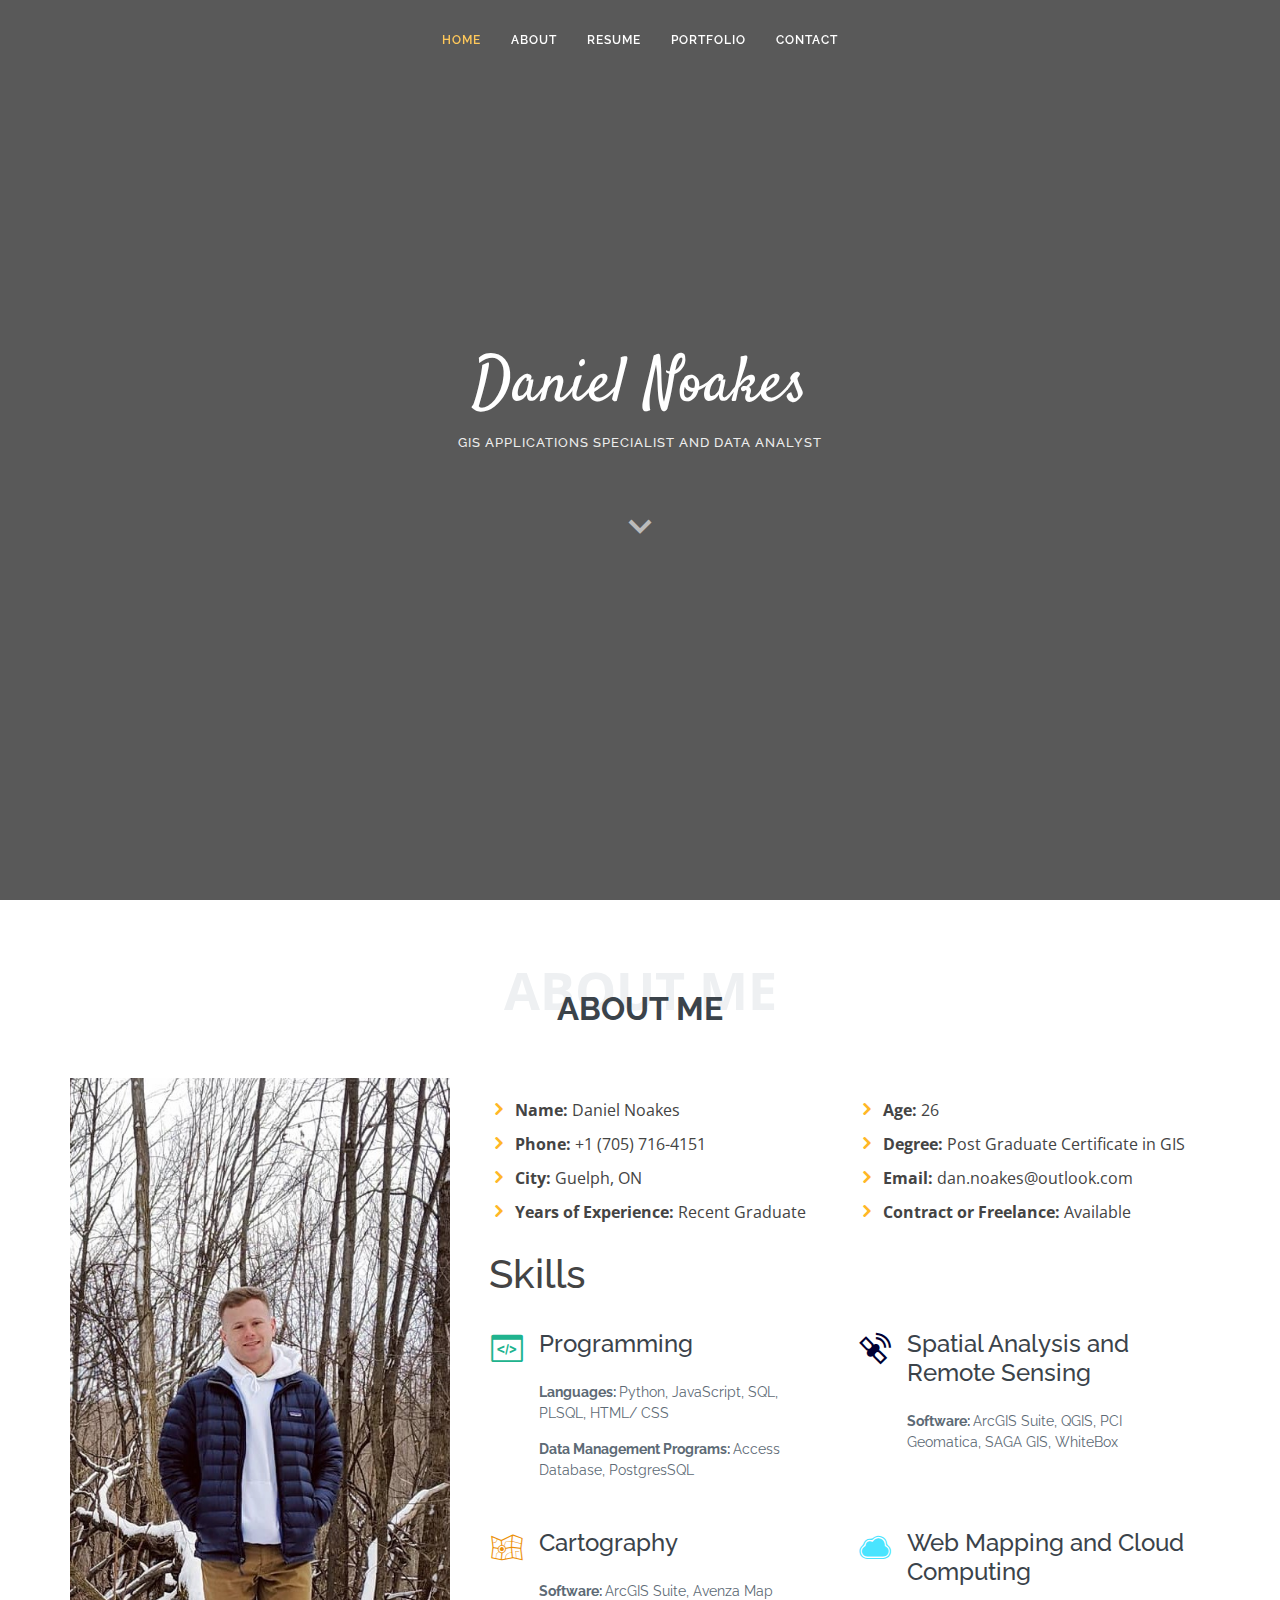
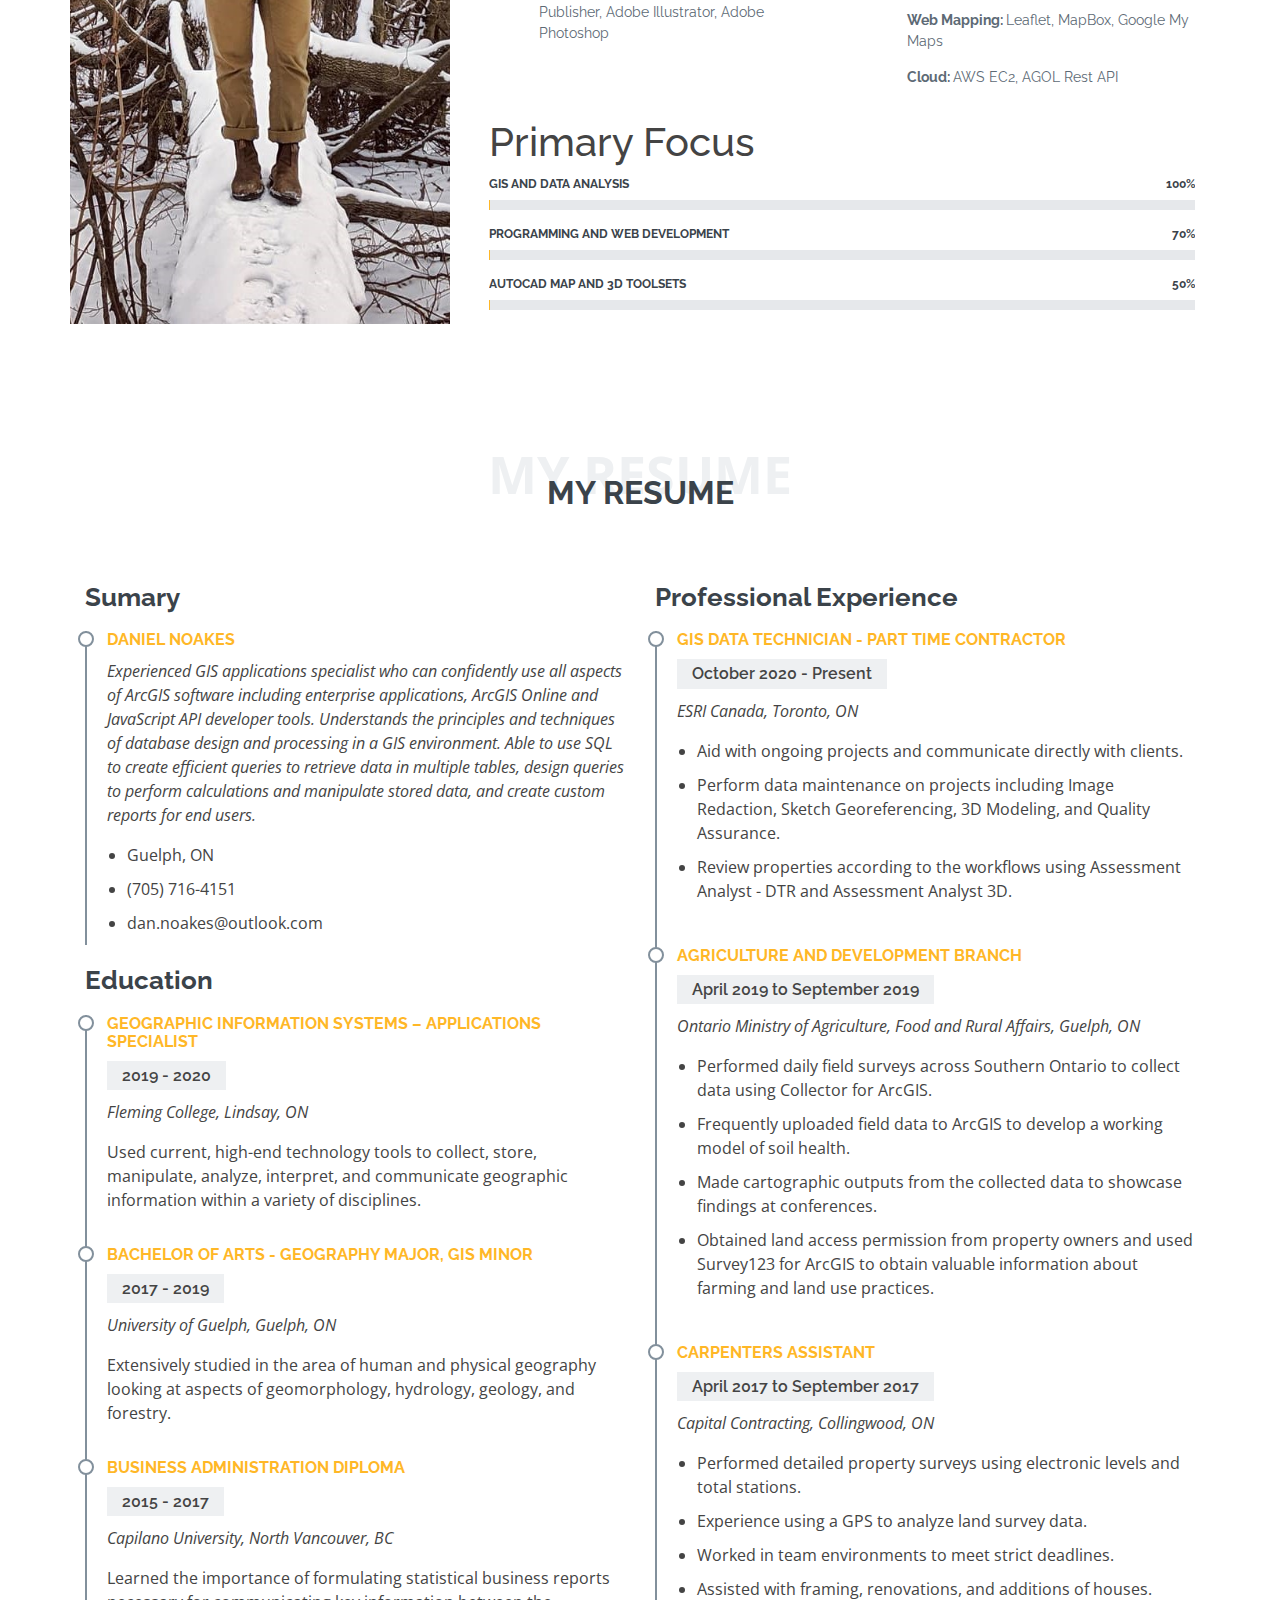
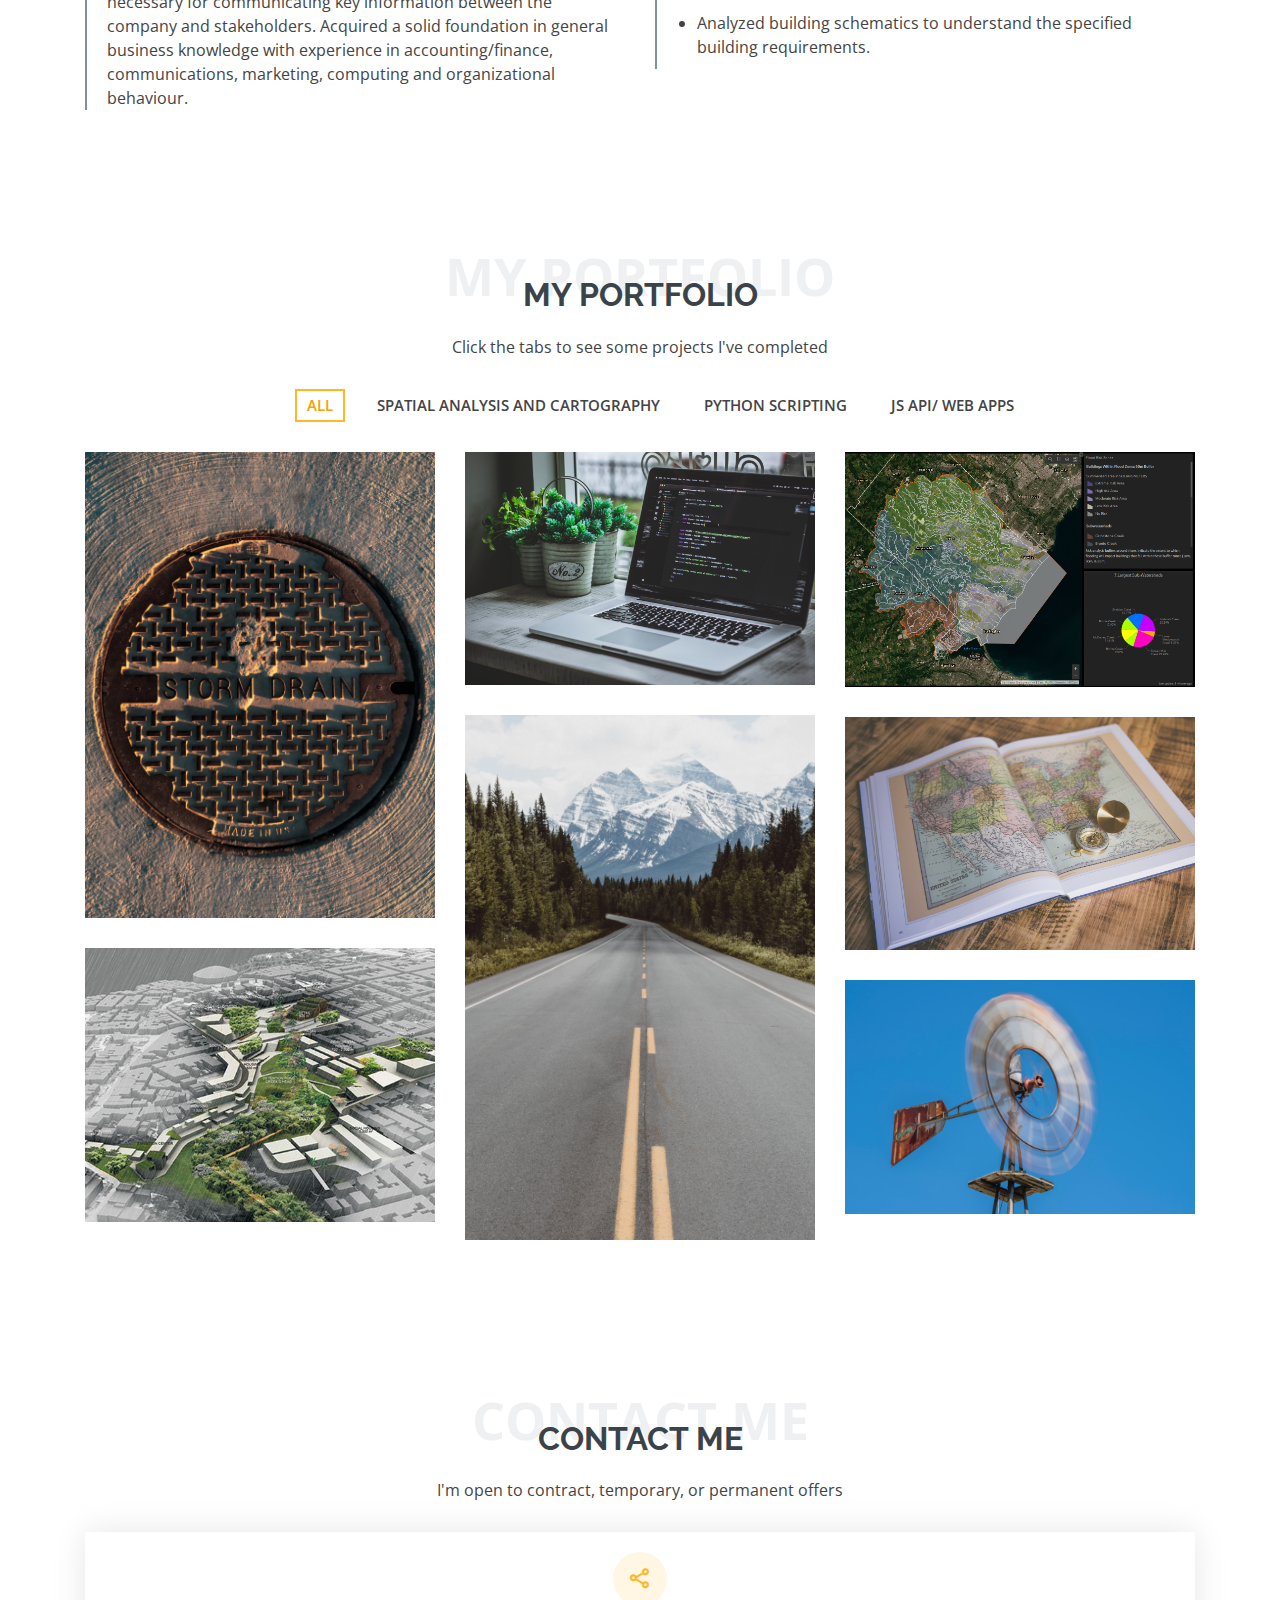
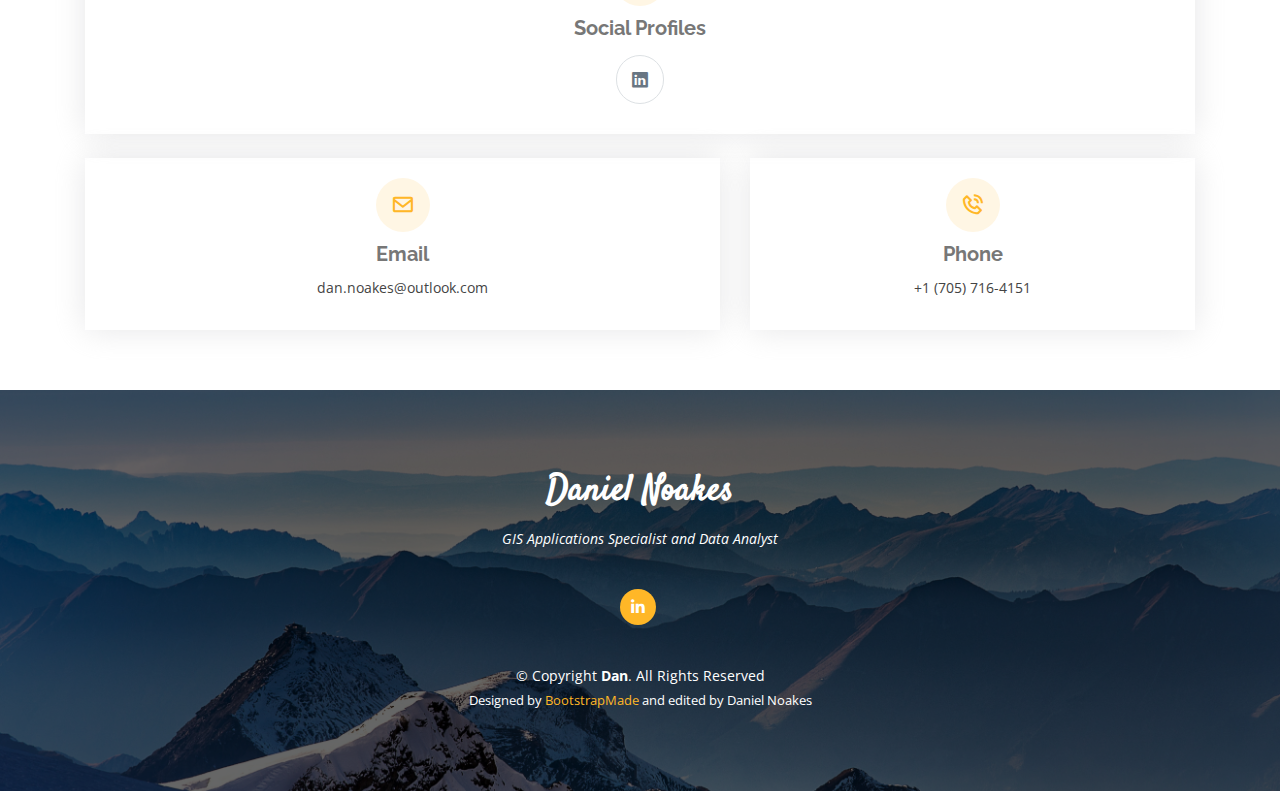
==== commit ae963a8e: "edits" ====
--- a/Dan/index.html
+++ b/Dan/index.html
@@ -426,6 +426,16 @@
             </div>
           </div>
 
+          <div class="col-lg-4 col-md-6 portfolio-item filter-card">
+            <div class="portfolio-img"><img src="assets/img/portfolio/RoadMap.jpg" class="img-fluid" alt=""></div>
+            <div class="portfolio-info">
+              <h4>JavaScript Web Application</h4>
+              <p>Google Cloud API/ JavaScript Coding</p>
+              <a href="assets/img/portfolio/RoadMap.jpg" data-gall="portfolioGallery" class="venobox preview-link" title="Web 2"><i class="bx bx-plus"></i></a>
+              <a href="Scripts2.html" class="details-link" title="More Details"><i class="bx bx-link"></i></a>
+            </div>
+          </div>
+
           <div class="col-lg-4 col-md-6 portfolio-item filter-app">
             <div class="portfolio-img"><img src="assets/img/portfolio/Map.jpg" class="img-fluid" alt=""></div>
             <div class="portfolio-info">
@@ -435,16 +445,6 @@
               <a href="AustriaMap.html" class="details-link" title="More Details"><i class="bx bx-link"></i></a>
             </div>
           </div>
-
-          <!-- <div class="col-lg-4 col-md-6 portfolio-item filter-web">
-            <div class="portfolio-img"><img src="assets/img/portfolio/Coding2.jpg" class="img-fluid" alt=""></div>
-            <div class="portfolio-info">
-              <h4>Python Geoprocessing Scripts</h4>
-              <p>More Tool Automation Examples</p>
-              <a href="assets/img/portfolio/Coding2.jpg" data-gall="portfolioGallery" class="venobox preview-link" title="Web 2"><i class="bx bx-plus"></i></a>
-              <a href="Scripts2.html" class="details-link" title="More Details"><i class="bx bx-link"></i></a>
-            </div>
-          </div> -->
 
           <!-- <div class="col-lg-4 col-md-6 portfolio-item filter-autocad">
             <div class="portfolio-img"><img src="assets/img/portfolio/portfolio-7.jpg" class="img-fluid" alt=""></div>
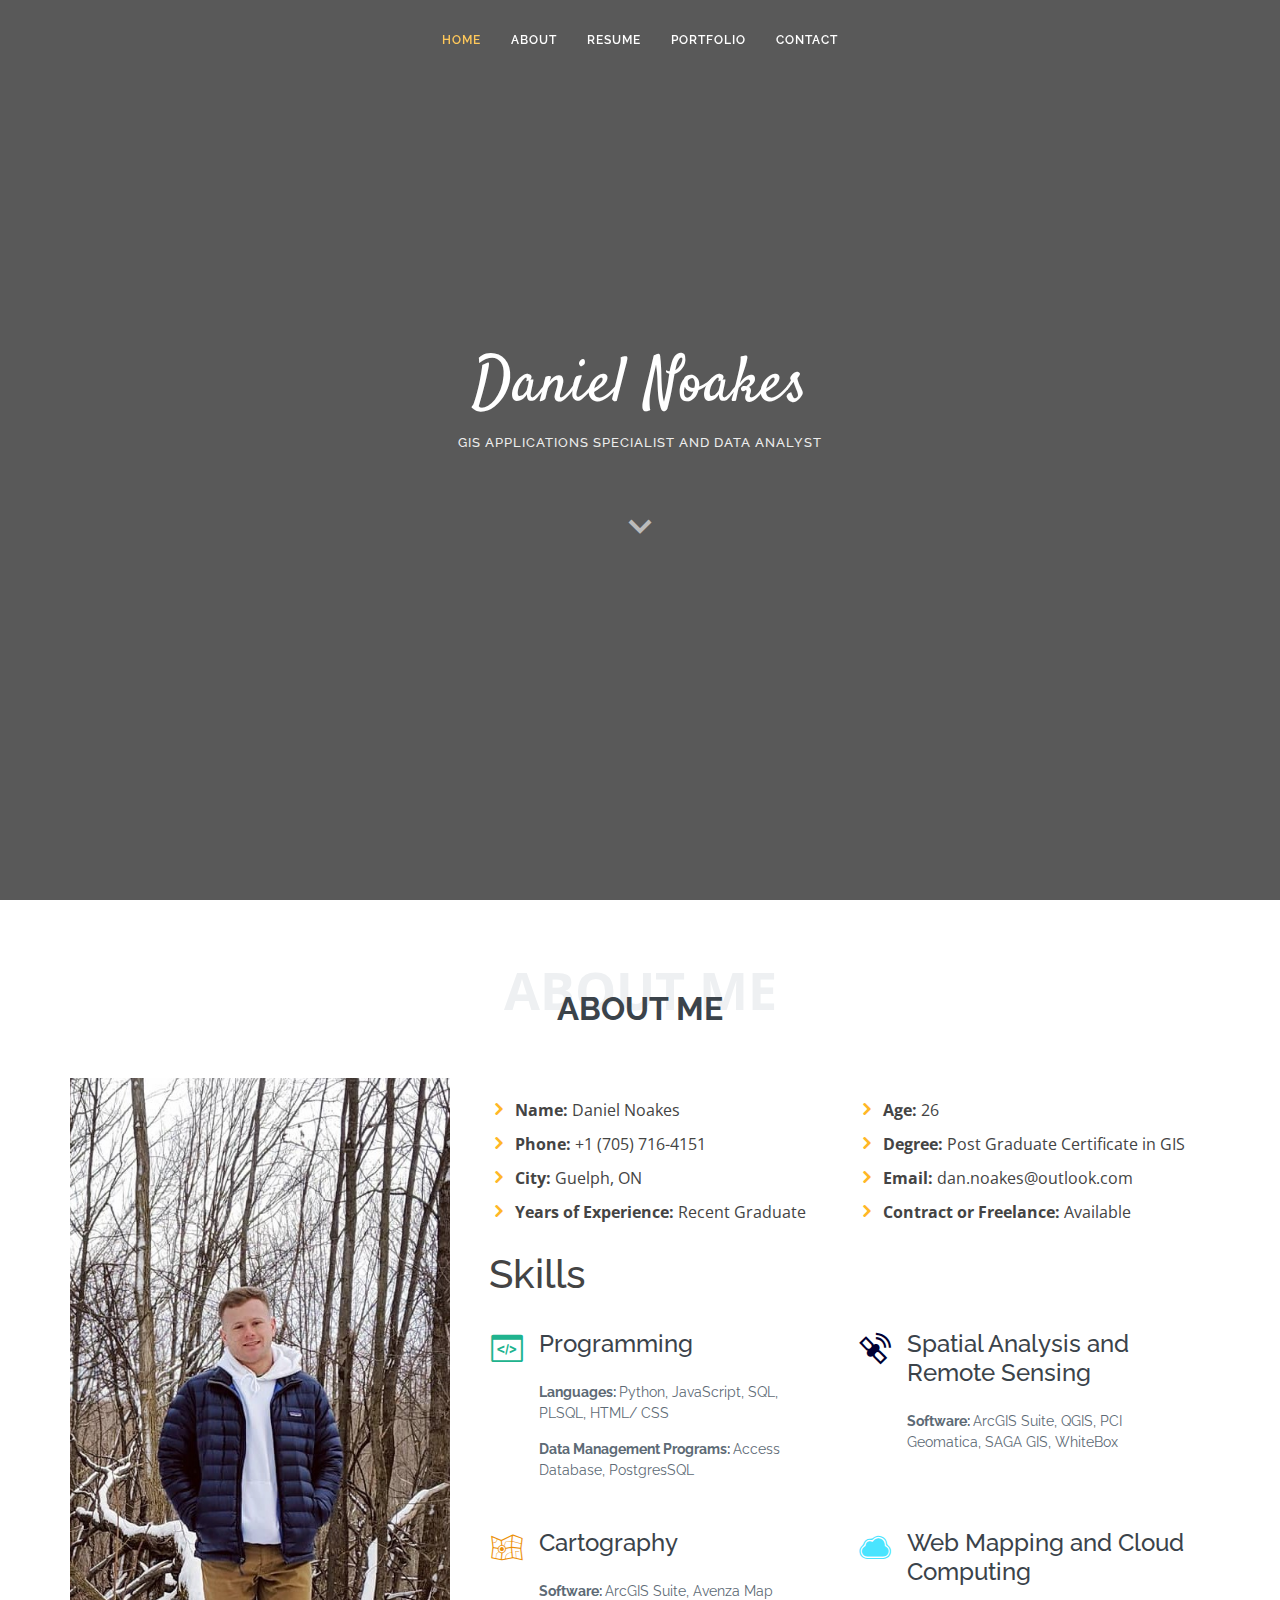
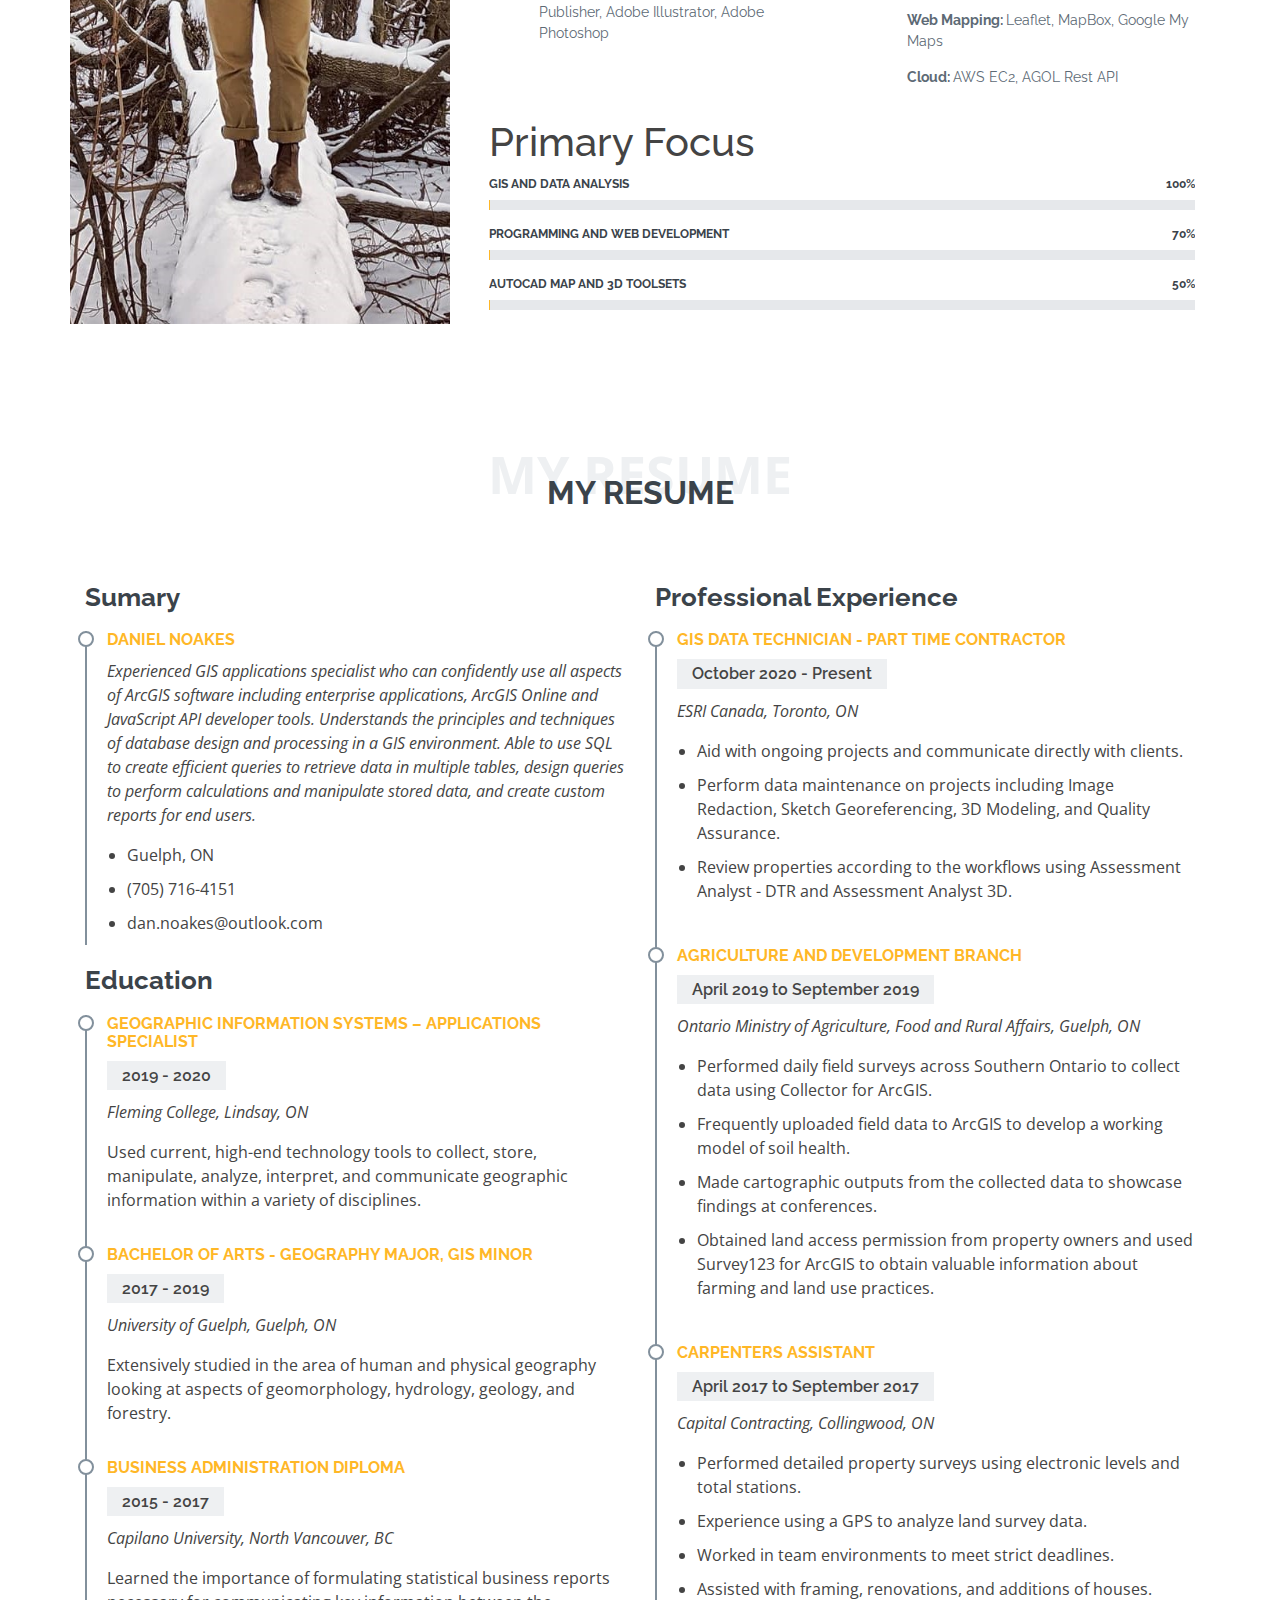
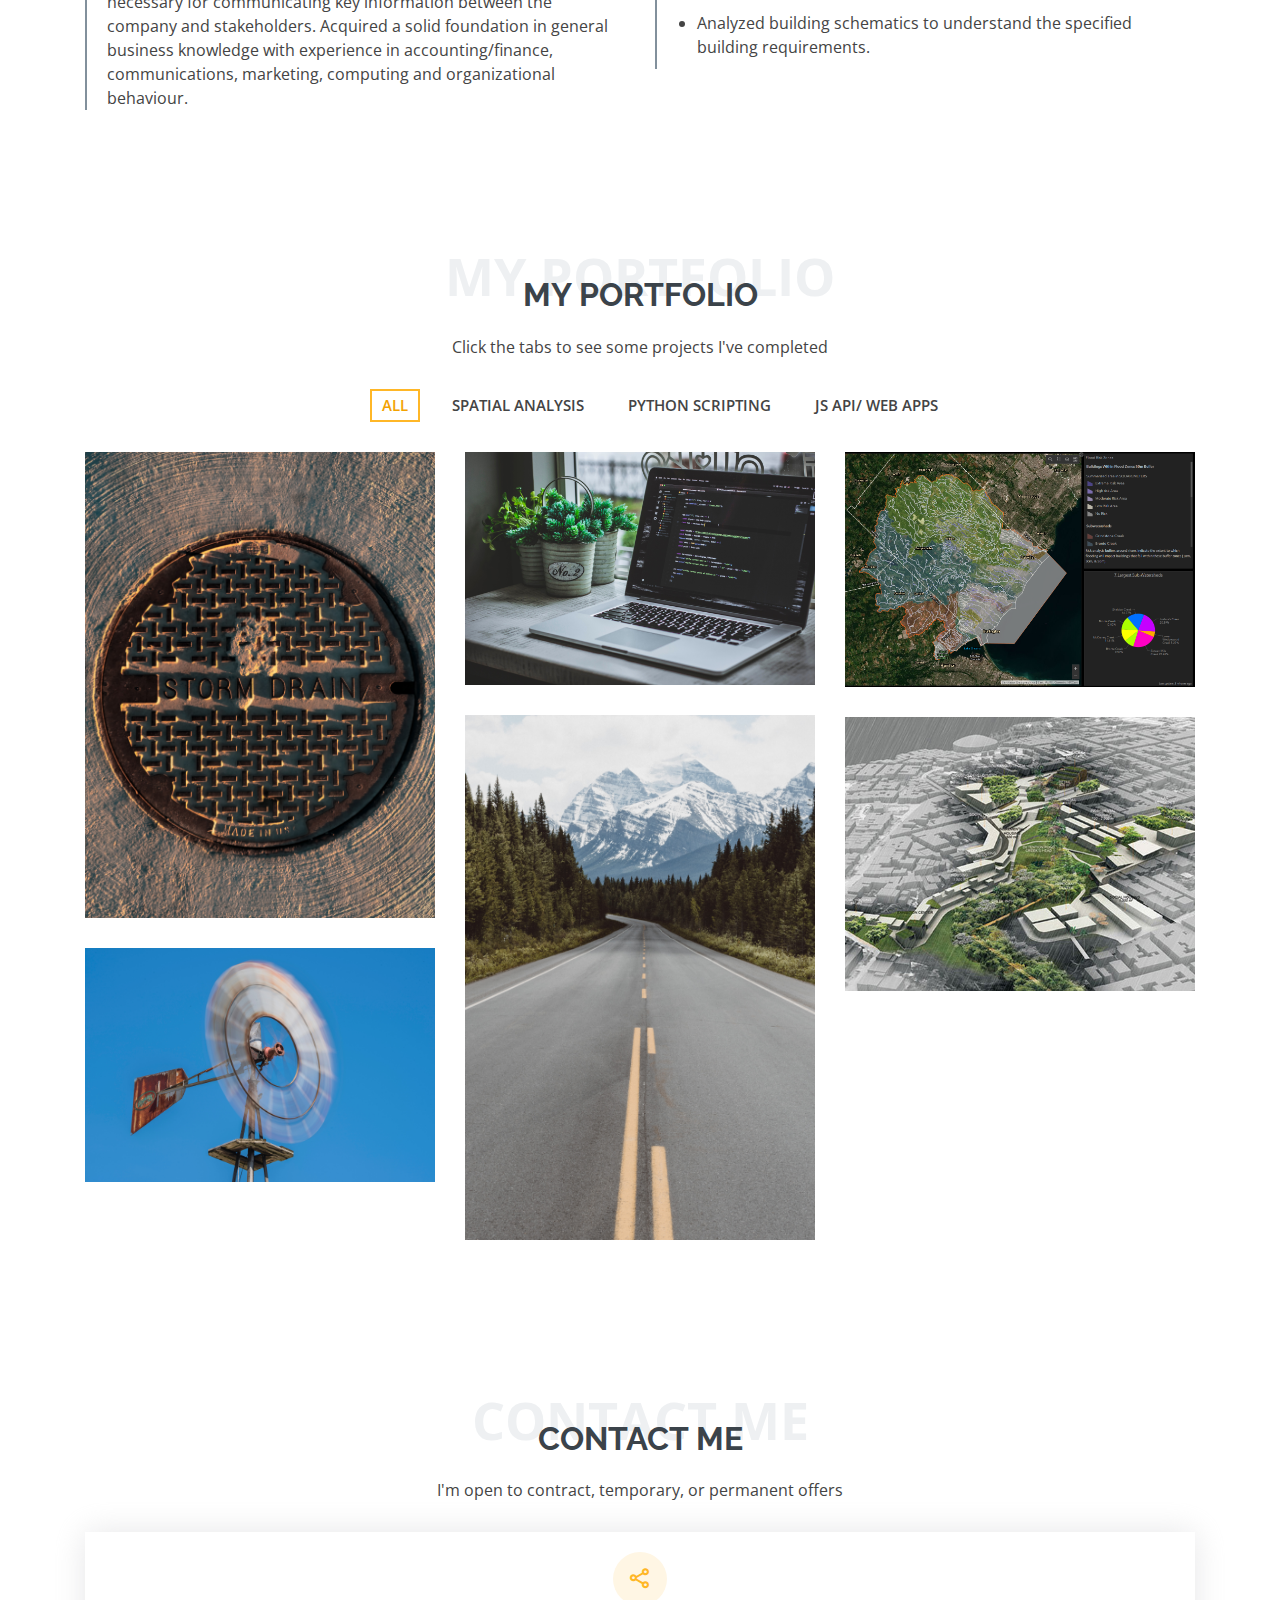
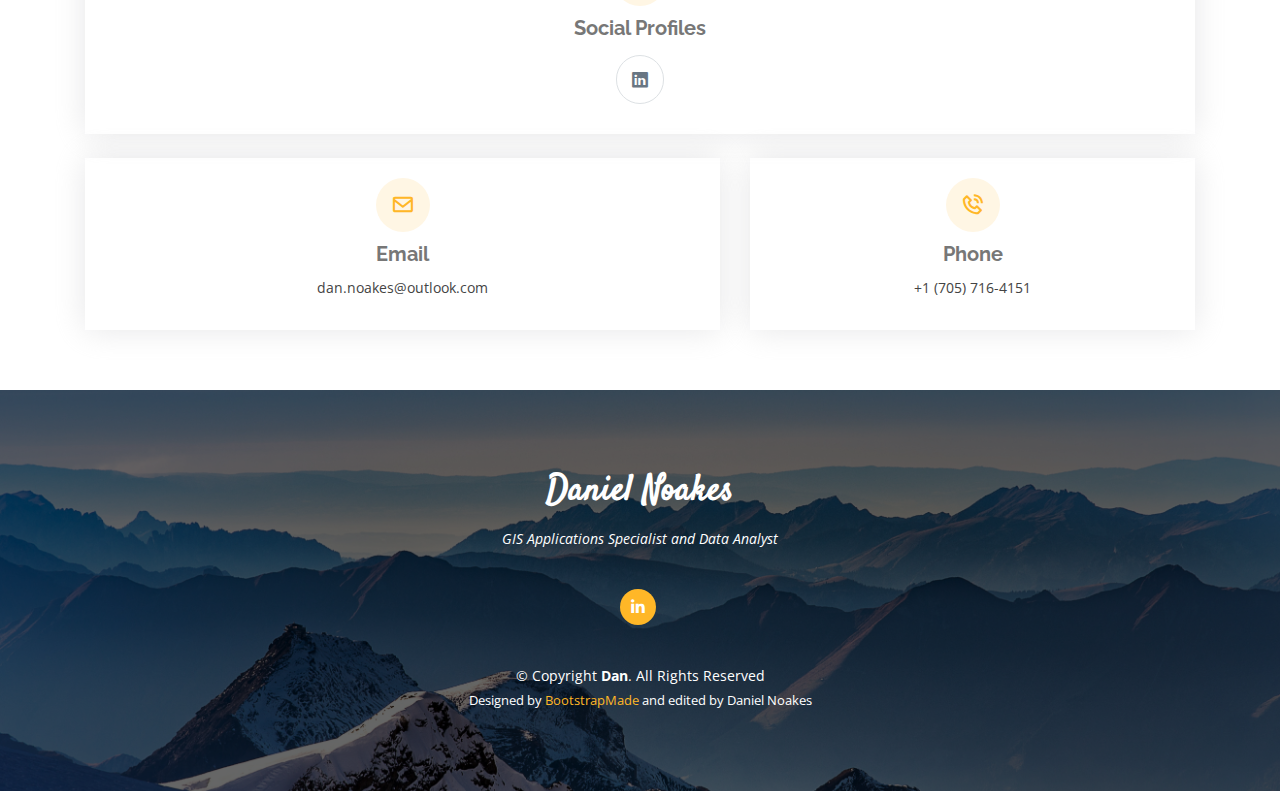
==== commit a261f2ad: "edit to cartog section" ====
--- a/Dan/index.html
+++ b/Dan/index.html
@@ -388,7 +388,7 @@
 
         <ul id="portfolio-flters" class="d-flex justify-content-center">
           <li data-filter="*" class="filter-active">All</li>
-          <li data-filter=".filter-app">Spatial Analysis and Cartography</li>
+          <li data-filter=".filter-app">Spatial Analysis</li>
           <li data-filter=".filter-web">Python Scripting</li>
           <li data-filter=".filter-card">JS API/ Web Apps</li>
           <!-- <li data-filter=".filter-autocad">AutoCAD Sketches</li> -->
@@ -436,7 +436,7 @@
             </div>
           </div>
 
-          <div class="col-lg-4 col-md-6 portfolio-item filter-app">
+          <!-- <div class="col-lg-4 col-md-6 portfolio-item filter-app">
             <div class="portfolio-img"><img src="assets/img/portfolio/Map.jpg" class="img-fluid" alt=""></div>
             <div class="portfolio-info">
               <h4>Austria Tourism Map</h4>
@@ -444,7 +444,7 @@
               <a href="assets/img/portfolio/Map.jpg" data-gall="portfolioGallery" class="venobox preview-link" title="Card 2"><i class="bx bx-plus"></i></a>
               <a href="AustriaMap.html" class="details-link" title="More Details"><i class="bx bx-link"></i></a>
             </div>
-          </div>
+          </div> -->
 
           <!-- <div class="col-lg-4 col-md-6 portfolio-item filter-autocad">
             <div class="portfolio-img"><img src="assets/img/portfolio/portfolio-7.jpg" class="img-fluid" alt=""></div>
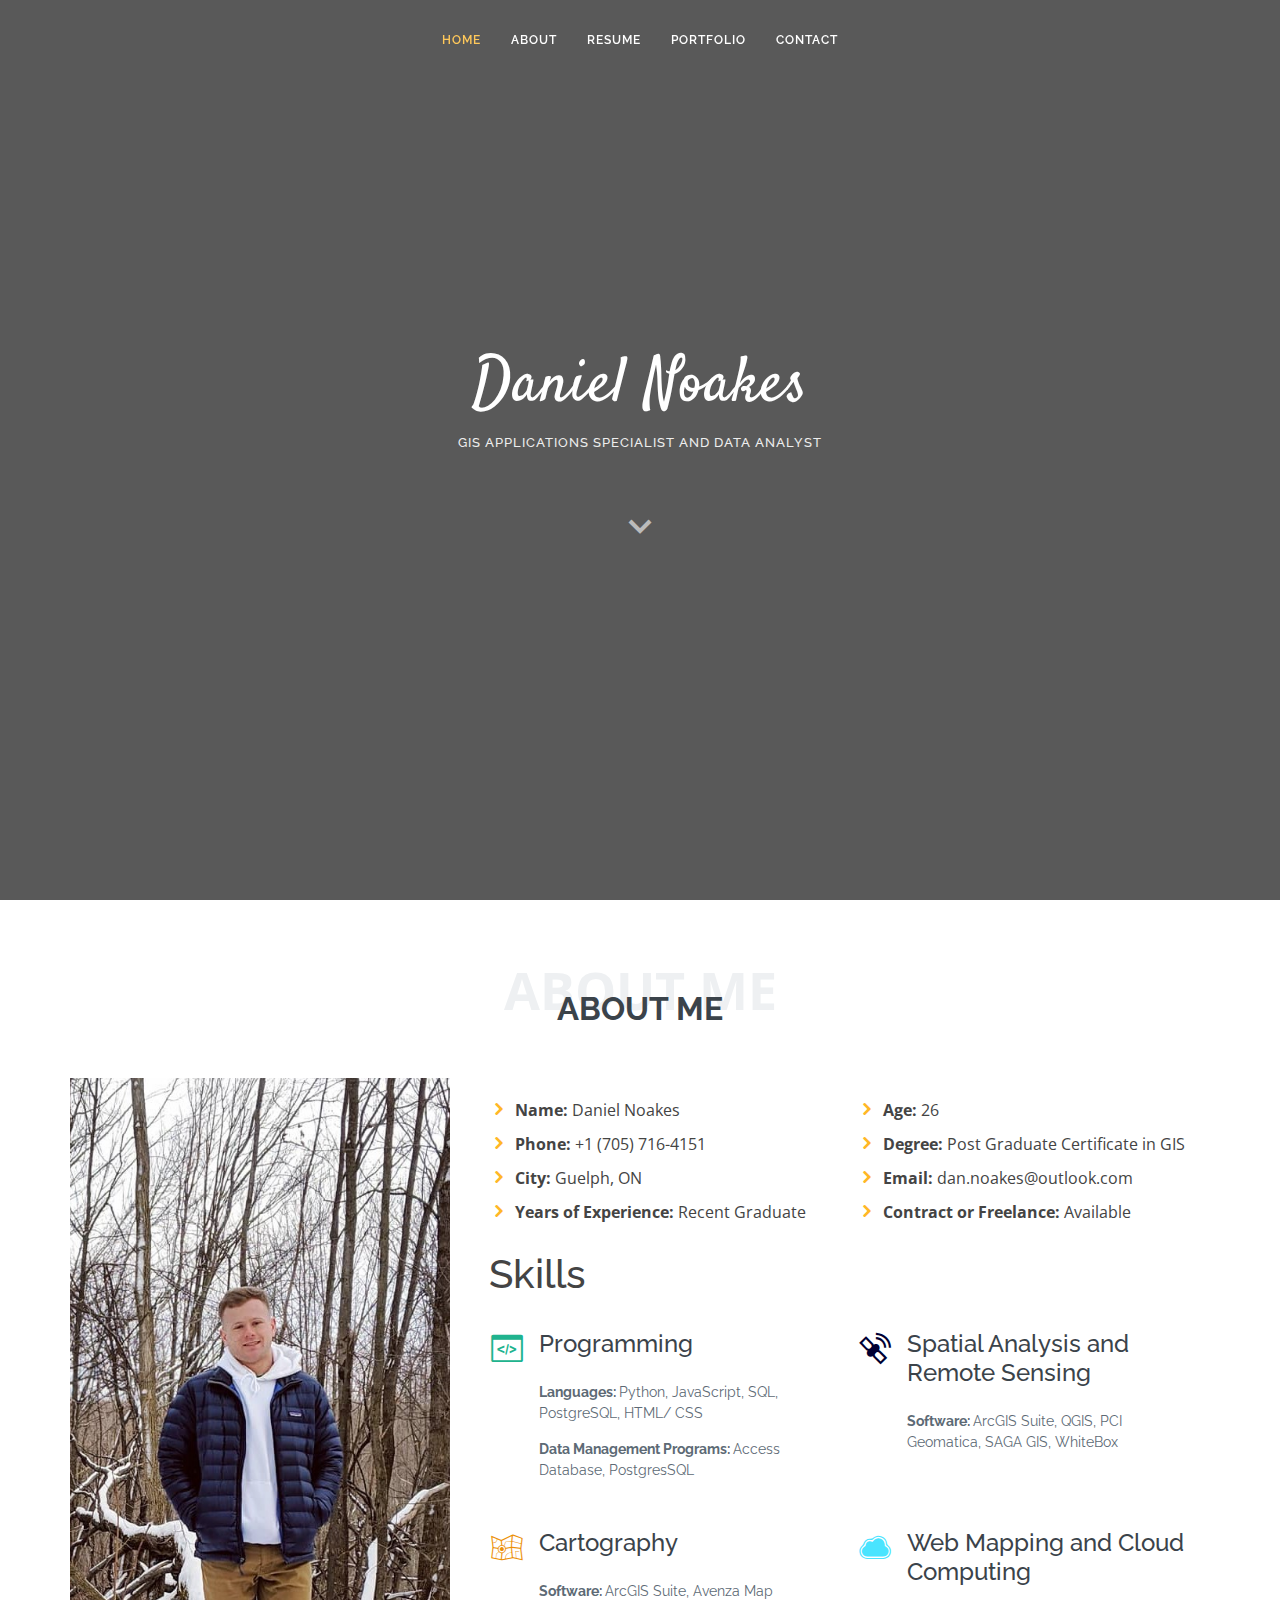
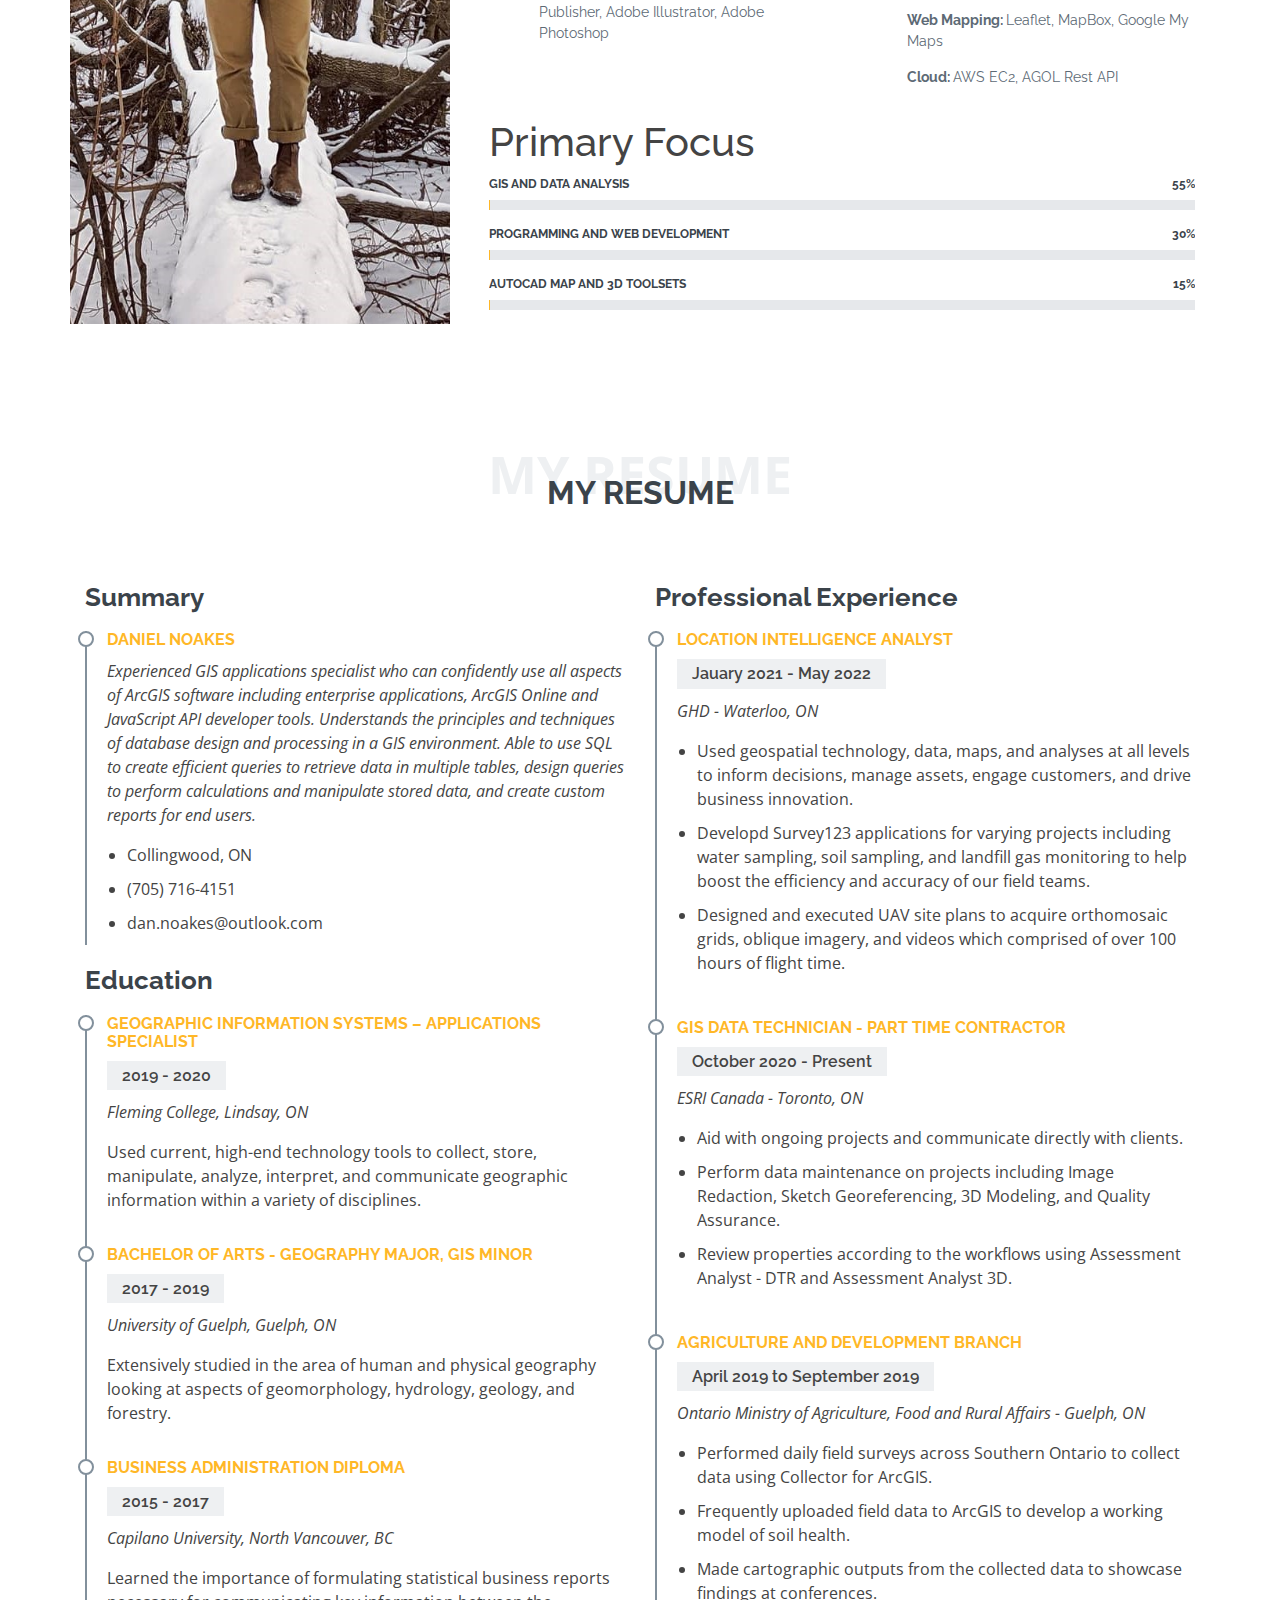
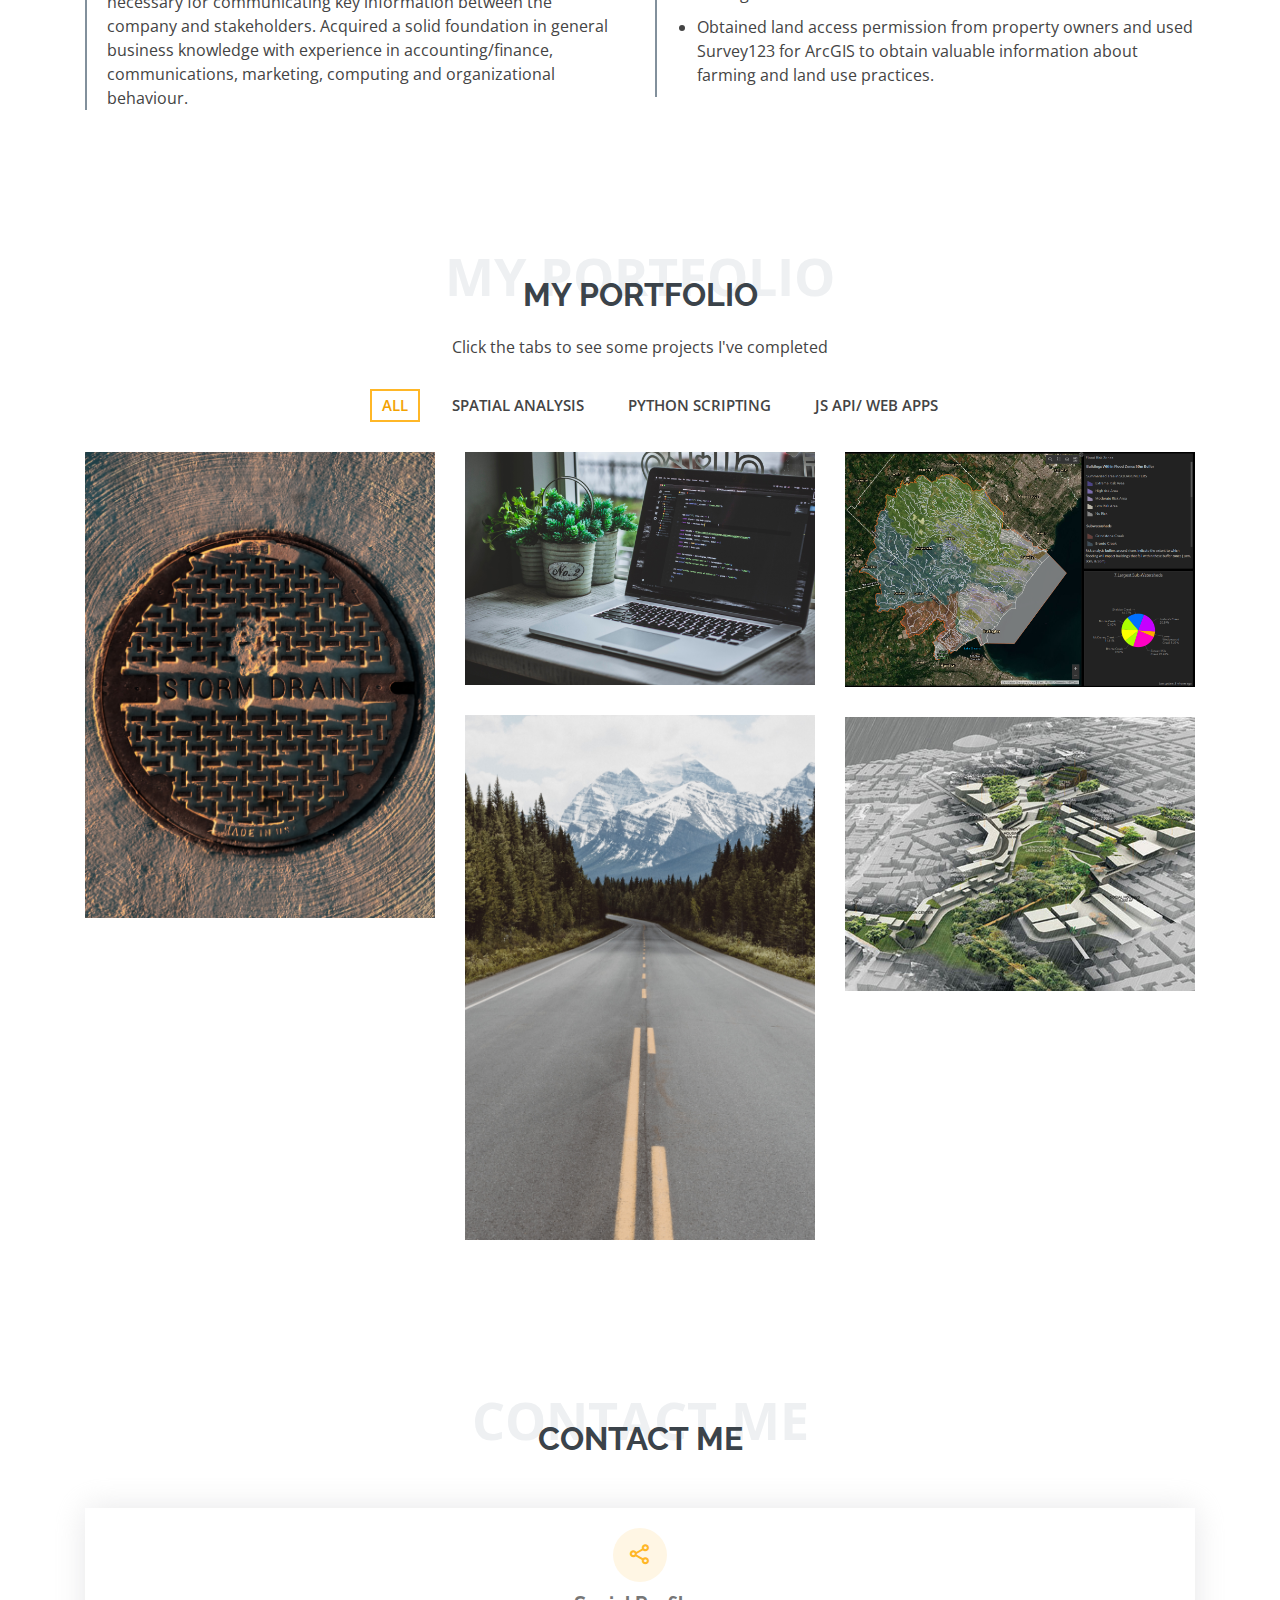
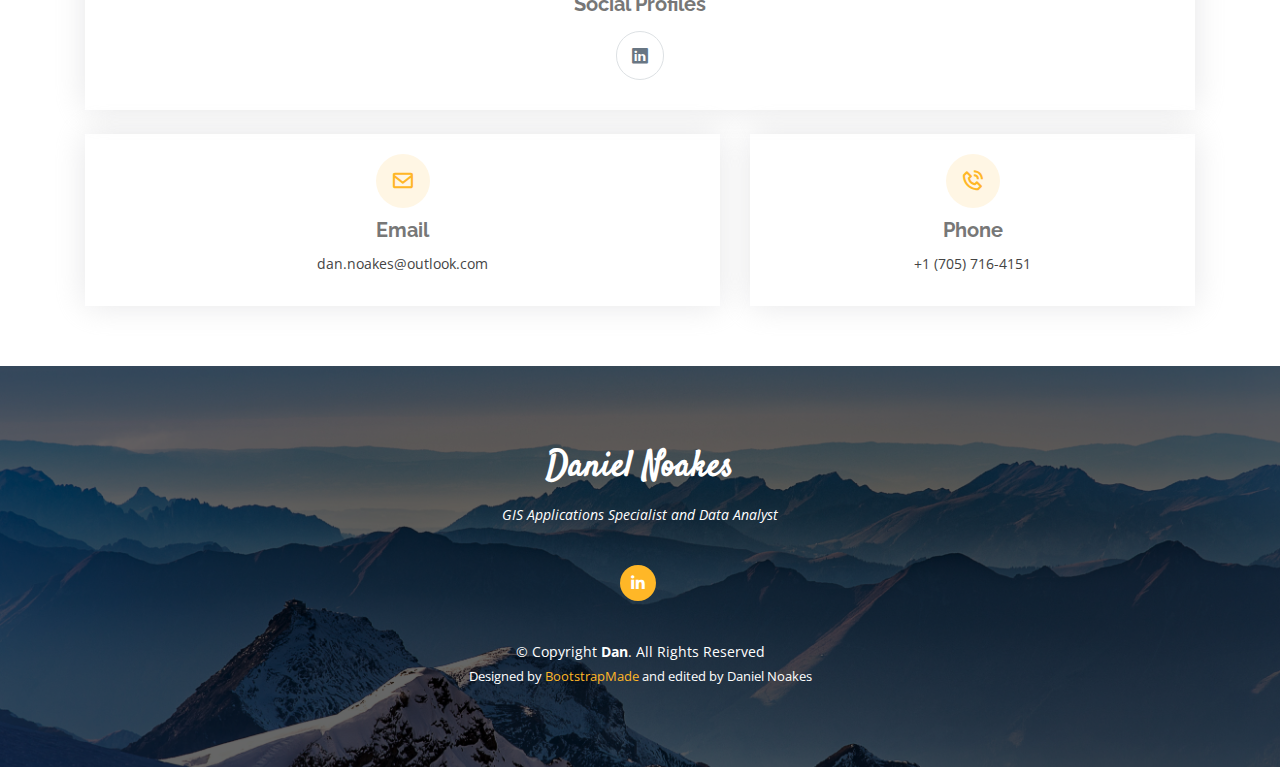
==== commit 71c93b4a: "Edits to index" ====
--- a/Dan/index.html
+++ b/Dan/index.html
@@ -101,7 +101,7 @@
                   <div class="count-box">
                     <i class="icofont-code" style="color: #20b38e;"></i>
                     <span><h4>Programming</h4></span>
-                    <p><strong>Languages: </strong> Python, JavaScript, SQL, PLSQL, HTML/ CSS  </p>
+                    <p><strong>Languages: </strong> Python, JavaScript, SQL, PostgreSQL, HTML/ CSS  </p>
                     <p><strong>Data Management Programs: </strong> Access Database, PostgresSQL  </p>
                   </div>
                 </div>
@@ -139,23 +139,23 @@
               </div>
 
               <div class="progress">
-                <span class="skill">GIS and Data Analysis <i class="val">100%</i></span>
+                <span class="skill">GIS and Data Analysis <i class="val">55%</i></span>
                 <div class="progress-bar-wrap">
-                  <div class="progress-bar" role="progressbar" aria-valuenow="100" aria-valuemin="0" aria-valuemax="100"></div>
+                  <div class="progress-bar" role="progressbar" aria-valuenow="70" aria-valuemin="0" aria-valuemax="100"></div>
                 </div>
               </div>
 
               <div class="progress">
-                <span class="skill">Programming and Web Development<i class="val">70%</i></span>
+                <span class="skill">Programming and Web Development<i class="val">30%</i></span>
                 <div class="progress-bar-wrap">
-                  <div class="progress-bar" role="progressbar" aria-valuenow="90" aria-valuemin="0" aria-valuemax="100"></div>
+                  <div class="progress-bar" role="progressbar" aria-valuenow="30" aria-valuemin="0" aria-valuemax="100"></div>
                 </div>
               </div>
 
               <div class="progress">
-                <span class="skill">AutoCAD Map and 3D Toolsets <i class="val">50%</i></span>
+                <span class="skill">AutoCAD Map and 3D Toolsets <i class="val">15%</i></span>
                 <div class="progress-bar-wrap">
-                  <div class="progress-bar" role="progressbar" aria-valuenow="75" aria-valuemin="0" aria-valuemax="100"></div>
+                  <div class="progress-bar" role="progressbar" aria-valuenow="15" aria-valuemin="0" aria-valuemax="100"></div>
                 </div>
               </div>
             </div>
@@ -178,7 +178,7 @@
 
         <div class="row">
           <div class="col-lg-6">
-            <h3 class="resume-title">Sumary</h3>
+            <h3 class="resume-title">Summary</h3>
             <div class="resume-item pb-0">
               <h4>Daniel Noakes</h4>
               <p><em>Experienced GIS applications specialist who can confidently use all aspects of ArcGIS software including enterprise applications, 
@@ -187,7 +187,7 @@
                 and create custom reports for end users.</em></p>
               <p>
               <ul>
-                <li>Guelph, ON</li>
+                <li>Collingwood, ON</li>
                 <li>(705) 716-4151</li>
                 <li>dan.noakes@outlook.com</li>
               </ul>
@@ -218,9 +218,21 @@
           <div class="col-lg-6">
             <h3 class="resume-title">Professional Experience</h3>
             <div class="resume-item">
+              <h4>Location Intelligence Analyst</h4>
+              <h5>Jauary 2021 - May 2022</h5>
+              <p><em>GHD - Waterloo, ON </em></p>
+              <p>
+              <ul>
+                <li>Used geospatial technology, data, maps, and analyses at all levels to inform decisions, manage assets, engage customers, and drive business innovation.</li>
+                <li>Developd Survey123 applications for varying projects including water sampling, soil sampling, and landfill gas monitoring to help boost the efficiency and accuracy of our field teams.</li>
+                <li>Designed and executed UAV site plans to acquire orthomosaic grids, oblique imagery, and videos which comprised of over 100 hours of flight time.</li>
+              </ul>
+              </p>
+            </div>
+            <div class="resume-item">
               <h4>GIS Data Technician - Part Time Contractor</h4>
               <h5>October 2020 - Present</h5>
-              <p><em>ESRI Canada, Toronto, ON </em></p>
+              <p><em>ESRI Canada - Toronto, ON </em></p>
               <p>
               <ul>
                 <li>Aid with ongoing projects and communicate directly with clients.</li>
@@ -232,7 +244,7 @@
             <div class="resume-item">
               <h4>Agriculture and Development Branch</h4>
               <h5>April 2019 to September 2019</h5>
-              <p><em>Ontario Ministry of Agriculture, Food and Rural Affairs, Guelph, ON</em></p>
+              <p><em>Ontario Ministry of Agriculture, Food and Rural Affairs - Guelph, ON</em></p>
               <p>
               <ul>
                 <li>Performed daily field surveys across Southern Ontario to collect data using Collector for ArcGIS.</li>
@@ -242,139 +254,11 @@
               </ul>
               </p>
             </div>
-            <div class="resume-item">
-                <h4>Carpenters Assistant</h4>
-                <h5>April 2017 to September 2017</h5>
-                <p><em>Capital Contracting, Collingwood, ON</em></p>
-                <p>
-                <ul>
-                  <li>Performed detailed property surveys using electronic levels and total stations.</li>
-                  <li>Experience using a GPS to analyze land survey data.</li>
-                  <li>Worked in team environments to meet strict deadlines.</li>
-                  <li>Assisted with framing, renovations, and additions of houses.</li>
-                  <li>Analyzed building schematics to understand the specified building requirements.</li>
-                </ul>
-                </p>
-            </div>
           </div>
         </div>
 
       </div>
     </section><!-- End My Resume Section -->
-
-    <!-- ======= My Services Section ======= -->
-    <!-- <section id="services" class="services">
-      <div class="container">
-
-        <div class="section-title">
-          <span>My Services</span>
-          <h2>My Services</h2>
-          <p>Sit sint consectetur velit quisquam cupiditate impedit suscipit alias</p>
-        </div>
-
-        <div class="row">
-          <div class="col-md-6 col-lg-3 d-flex align-items-stretch mb-5 mb-lg-0">
-            <div class="icon-box">
-              <div class="icon"><i class="bx bxl-dribbble"></i></div>
-              <h4 class="title"><a href="">Lorem Ipsum</a></h4>
-              <p class="description">Voluptatum deleniti atque corrupti quos dolores et quas molestias excepturi sint occaecati cupiditate non provident</p>
-            </div>
-          </div>
-
-          <div class="col-md-6 col-lg-3 d-flex align-items-stretch mb-5 mb-lg-0">
-            <div class="icon-box">
-              <div class="icon"><i class="bx bx-file"></i></div>
-              <h4 class="title"><a href="">Sed ut perspiciatis</a></h4>
-              <p class="description">Duis aute irure dolor in reprehenderit in voluptate velit esse cillum dolore eu fugiat nulla pariatur</p>
-            </div>
-          </div>
-
-          <div class="col-md-6 col-lg-3 d-flex align-items-stretch mb-5 mb-lg-0">
-            <div class="icon-box">
-              <div class="icon"><i class="bx bx-tachometer"></i></div>
-              <h4 class="title"><a href="">Magni Dolores</a></h4>
-              <p class="description">Excepteur sint occaecat cupidatat non proident, sunt in culpa qui officia deserunt mollit anim id est laborum</p>
-            </div>
-          </div>
-
-          <div class="col-md-6 col-lg-3 d-flex align-items-stretch mb-5 mb-lg-0">
-            <div class="icon-box">
-              <div class="icon"><i class="bx bx-world"></i></div>
-              <h4 class="title"><a href="">Nemo Enim</a></h4>
-              <p class="description">At vero eos et accusamus et iusto odio dignissimos ducimus qui blanditiis praesentium voluptatum deleniti atque</p>
-            </div>
-          </div>
-
-        </div>
-
-      </div>
-    </section>End My Services Section -->
-
-    <!-- ======= Testimonials Section ======= -->
-    <!-- <section id="testimonials" class="testimonials">
-      <div class="container">
-
-        <div class="owl-carousel testimonials-carousel">
-
-          <div class="testimonial-item">
-            <img src="assets/img/testimonials/testimonials-1.jpg" class="testimonial-img" alt="">
-            <h3>Saul Goodman</h3>
-            <h4>Ceo &amp; Founder</h4>
-            <p>
-              <i class="bx bxs-quote-alt-left quote-icon-left"></i>
-              Proin iaculis purus consequat sem cure digni ssim donec porttitora entum suscipit rhoncus. Accusantium quam, ultricies eget id, aliquam eget nibh et. Maecen aliquam, risus at semper.
-              <i class="bx bxs-quote-alt-right quote-icon-right"></i>
-            </p>
-          </div>
-
-          <div class="testimonial-item">
-            <img src="assets/img/testimonials/testimonials-2.jpg" class="testimonial-img" alt="">
-            <h3>Sara Wilsson</h3>
-            <h4>Designer</h4>
-            <p>
-              <i class="bx bxs-quote-alt-left quote-icon-left"></i>
-              Export tempor illum tamen malis malis eram quae irure esse labore quem cillum quid cillum eram malis quorum velit fore eram velit sunt aliqua noster fugiat irure amet legam anim culpa.
-              <i class="bx bxs-quote-alt-right quote-icon-right"></i>
-            </p>
-          </div>
-
-          <div class="testimonial-item">
-            <img src="assets/img/testimonials/testimonials-3.jpg" class="testimonial-img" alt="">
-            <h3>Jena Karlis</h3>
-            <h4>Store Owner</h4>
-            <p>
-              <i class="bx bxs-quote-alt-left quote-icon-left"></i>
-              Enim nisi quem export duis labore cillum quae magna enim sint quorum nulla quem veniam duis minim tempor labore quem eram duis noster aute amet eram fore quis sint minim.
-              <i class="bx bxs-quote-alt-right quote-icon-right"></i>
-            </p>
-          </div>
-
-          <div class="testimonial-item">
-            <img src="assets/img/testimonials/testimonials-4.jpg" class="testimonial-img" alt="">
-            <h3>Matt Brandon</h3>
-            <h4>Freelancer</h4>
-            <p>
-              <i class="bx bxs-quote-alt-left quote-icon-left"></i>
-              Fugiat enim eram quae cillum dolore dolor amet nulla culpa multos export minim fugiat minim velit minim dolor enim duis veniam ipsum anim magna sunt elit fore quem dolore labore illum veniam.
-              <i class="bx bxs-quote-alt-right quote-icon-right"></i>
-            </p>
-          </div>
-
-          <div class="testimonial-item">
-            <img src="assets/img/testimonials/testimonials-5.jpg" class="testimonial-img" alt="">
-            <h3>John Larson</h3>
-            <h4>Entrepreneur</h4>
-            <p>
-              <i class="bx bxs-quote-alt-left quote-icon-left"></i>
-              Quis quorum aliqua sint quem legam fore sunt eram irure aliqua veniam tempor noster veniam enim culpa labore duis sunt culpa nulla illum cillum fugiat legam esse veniam culpa fore nisi cillum quid.
-              <i class="bx bxs-quote-alt-right quote-icon-right"></i>
-            </p>
-          </div>
-
-        </div>
-
-      </div>
-    </section>End Testimonials Section -->
 
     <!-- ======= My Portfolio Section ======= -->
     <section id="portfolio" class="portfolio">
@@ -435,26 +319,6 @@
               <a href="Scripts2.html" class="details-link" title="More Details"><i class="bx bx-link"></i></a>
             </div>
           </div>
-
-          <!-- <div class="col-lg-4 col-md-6 portfolio-item filter-app">
-            <div class="portfolio-img"><img src="assets/img/portfolio/Map.jpg" class="img-fluid" alt=""></div>
-            <div class="portfolio-info">
-              <h4>Austria Tourism Map</h4>
-              <p>Cartography</p>
-              <a href="assets/img/portfolio/Map.jpg" data-gall="portfolioGallery" class="venobox preview-link" title="Card 2"><i class="bx bx-plus"></i></a>
-              <a href="AustriaMap.html" class="details-link" title="More Details"><i class="bx bx-link"></i></a>
-            </div>
-          </div> -->
-
-          <!-- <div class="col-lg-4 col-md-6 portfolio-item filter-autocad">
-            <div class="portfolio-img"><img src="assets/img/portfolio/portfolio-7.jpg" class="img-fluid" alt=""></div>
-            <div class="portfolio-info">
-              <h4>Card 1</h4>
-              <p>Card</p>
-              <a href="assets/img/portfolio/portfolio-7.jpg" data-gall="portfolioGallery" class="venobox preview-link" title="Card 1"><i class="bx bx-plus"></i></a>
-              <a href="portfolio-details.html" class="details-link" title="More Details"><i class="bx bx-link"></i></a>
-            </div>
-          </div> -->
           
           <div class="col-lg-4 col-md-6 portfolio-item filter-app">
             <div class="portfolio-img"><img src="assets/img/portfolio/MCE1.jpg" class="img-fluid" alt=""></div>
@@ -466,28 +330,6 @@
             </div>
           </div>
 
-          <!-- <div class="col-lg-4 col-md-6 portfolio-item filter-autocad">
-            <div class="portfolio-img"><img src="assets/img/portfolio/portfolio-8.jpg" class="img-fluid" alt=""></div>
-            <div class="portfolio-info">
-              <h4>Card 3</h4>
-              <p>Card</p>
-              <a href="assets/img/portfolio/portfolio-8.jpg" data-gall="portfolioGallery" class="venobox preview-link" title="Card 3"><i class="bx bx-plus"></i></a>
-              <a href="portfolio-details.html" class="details-link" title="More Details"><i class="bx bx-link"></i></a>
-            </div>
-          </div> -->
-
-          <div class="col-lg-4 col-md-6 portfolio-item filter-web">
-            <div class="portfolio-img"><img src="assets/img/portfolio/WindSpeed.jpg" class="img-fluid" alt=""></div>
-            <div class="portfolio-info">
-              <h4>Hurricane Wind Speed Calculator </h4>
-              <p>Python Coding</p>
-              <a href="assets/img/portfolio/WindSpeed.jpg" data-gall="portfolioGallery" class="venobox preview-link" title="Web 3"><i class="bx bx-plus"></i></a>
-              <a href="WindSpeed.html" class="details-link" title="More Details"><i class="bx bx-link"></i></a>
-            </div>
-          </div>
-
-        </div>
-
       </div>
     </section><!-- End My Portfolio Section -->
 
@@ -498,7 +340,7 @@
         <div class="section-title">
           <span>Contact Me</span>
           <h2>Contact Me</h2>
-          <p>I'm open to contract, temporary, or permanent offers</p>
+          <!-- <p>I'm open to contract, temporary, or permanent offers</p> -->
         </div>
 
           <div class="align-items-center">
@@ -511,7 +353,7 @@
                   <div class="social-links">
                     <!-- <a href="#" class="instagram"><i class="icofont-instagram"></i></a>
                     <a href="#" class="google-plus"><i class="icofont-skype"></i></a> -->
-                    <a href="https://www.linkedin.com/in/daniel-noakes-2576401a7/" class="linkedin"><i class="icofont-linkedin"></i></a>
+                    <a href="https://www.linkedin.com/in/daniel-noakes/" class="linkedin"><i class="icofont-linkedin"></i></a>
                   </div>
                 </div>
               </div>
@@ -544,7 +386,7 @@
       <div class="social-links">
         <!-- <a href="#" class="instagram"><i class="bx bxl-instagram"></i></a>
         <a href="#" class="google-plus"><i class="bx bxl-skype"></i></a> -->
-        <a href="https://www.linkedin.com/in/daniel-noakes-2576401a7/" class="linkedin"><i class="bx bxl-linkedin"></i></a>
+        <a href="https://www.linkedin.com/in/daniel-noakes/" class="linkedin"><i class="bx bxl-linkedin"></i></a>
       </div>
       <div class="copyright">
         &copy; Copyright <strong><span>Dan</span></strong>. All Rights Reserved
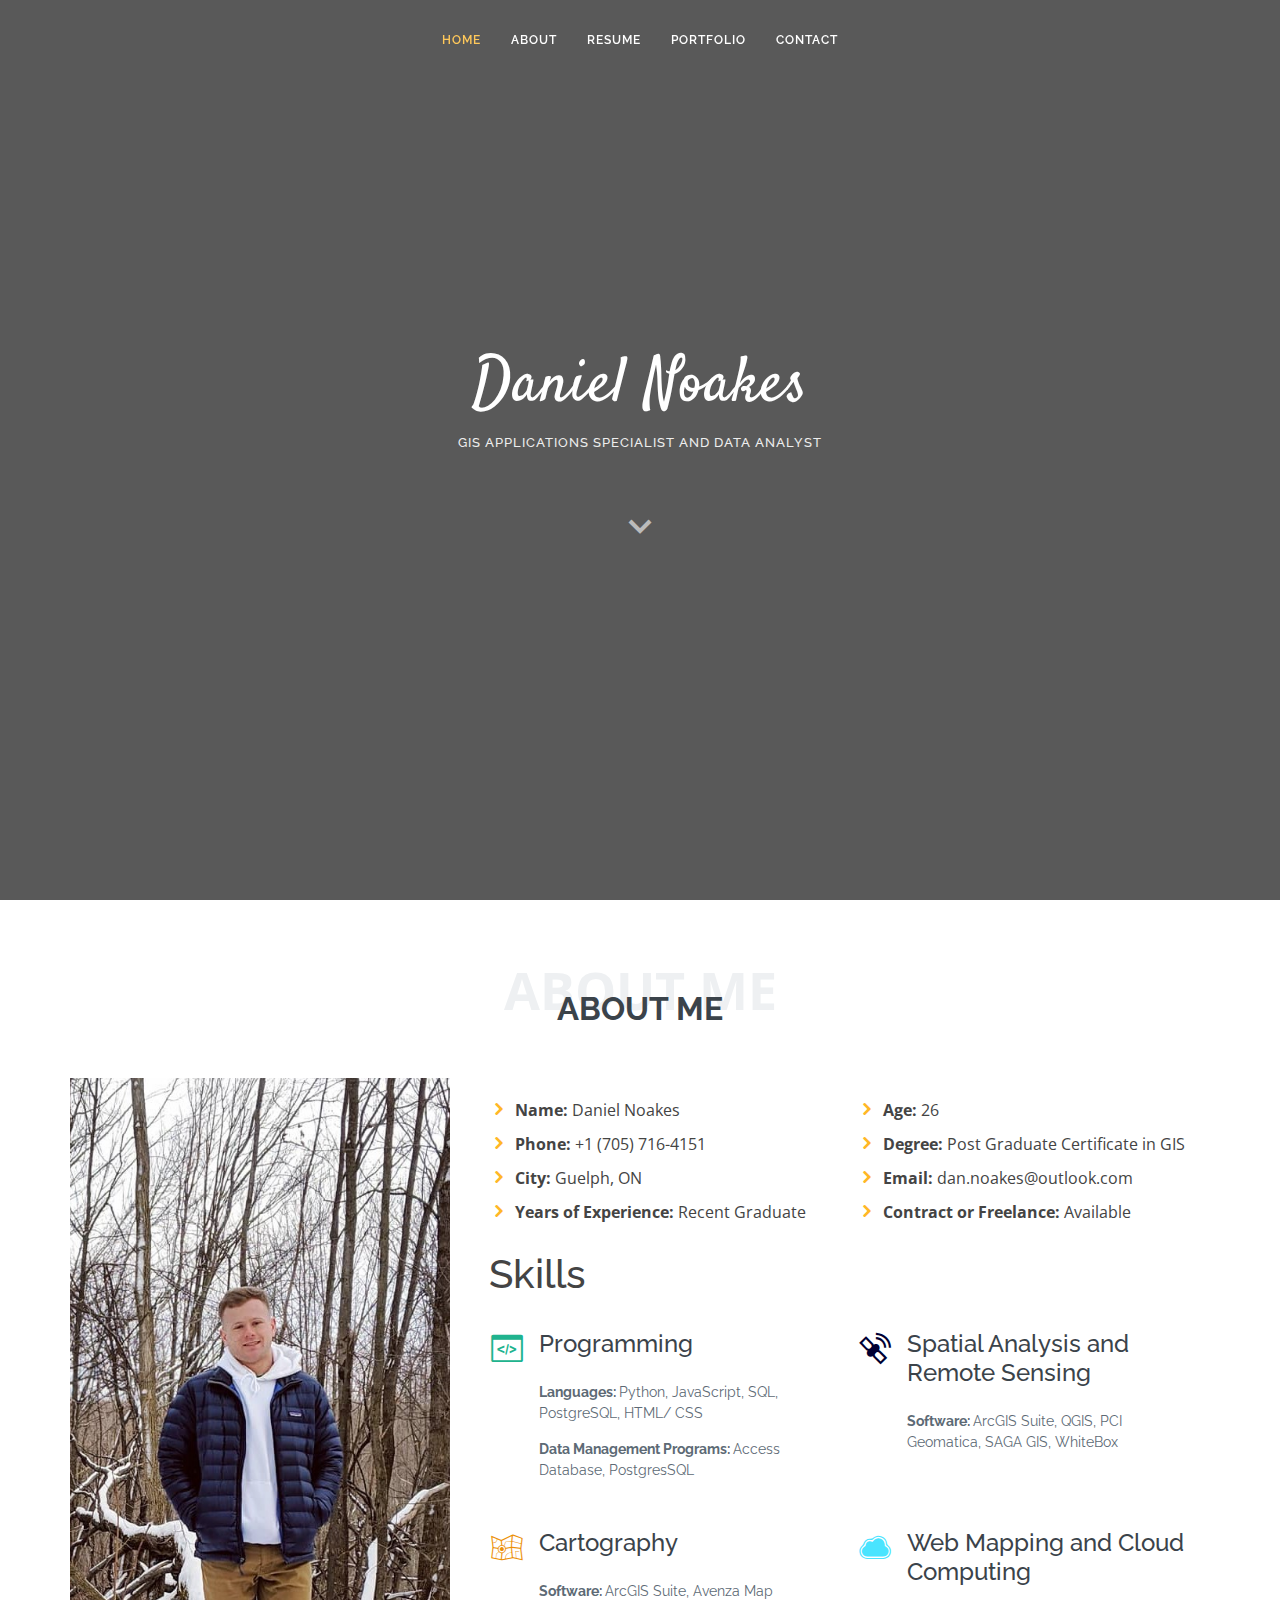
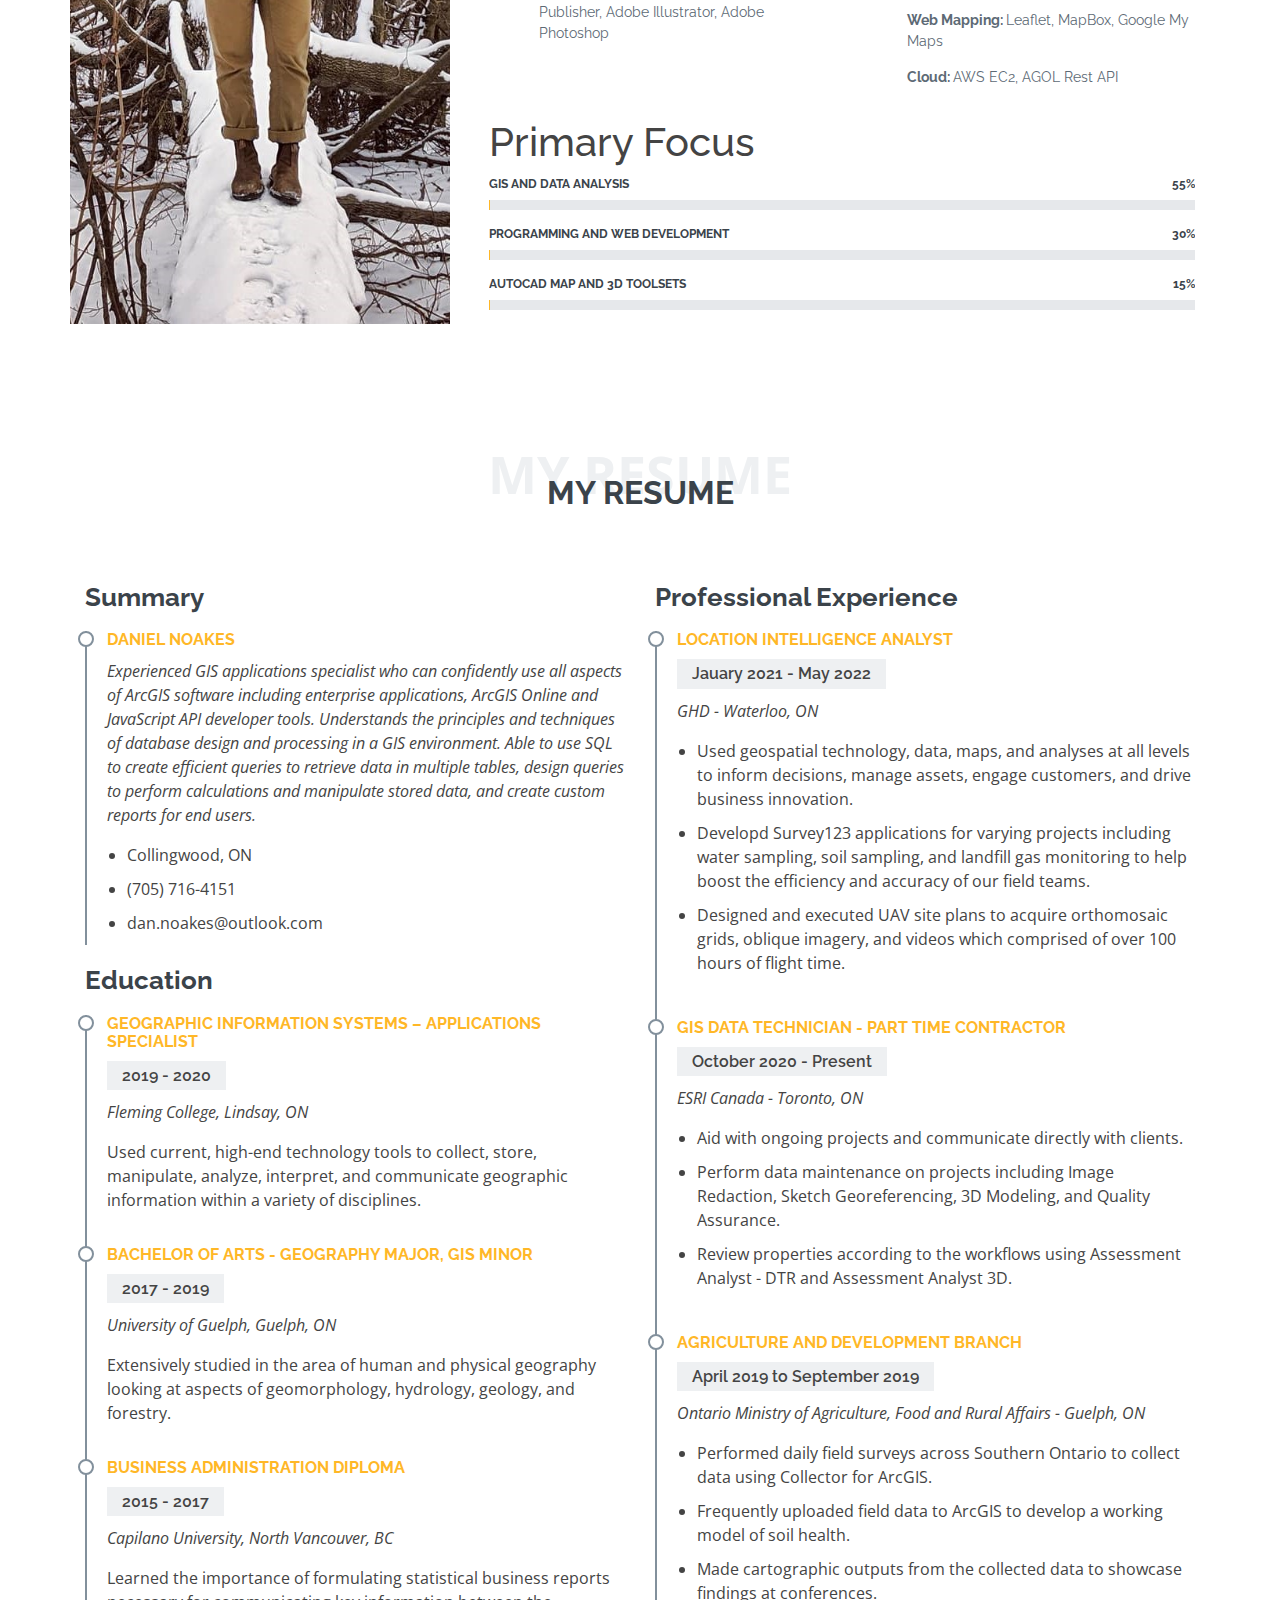
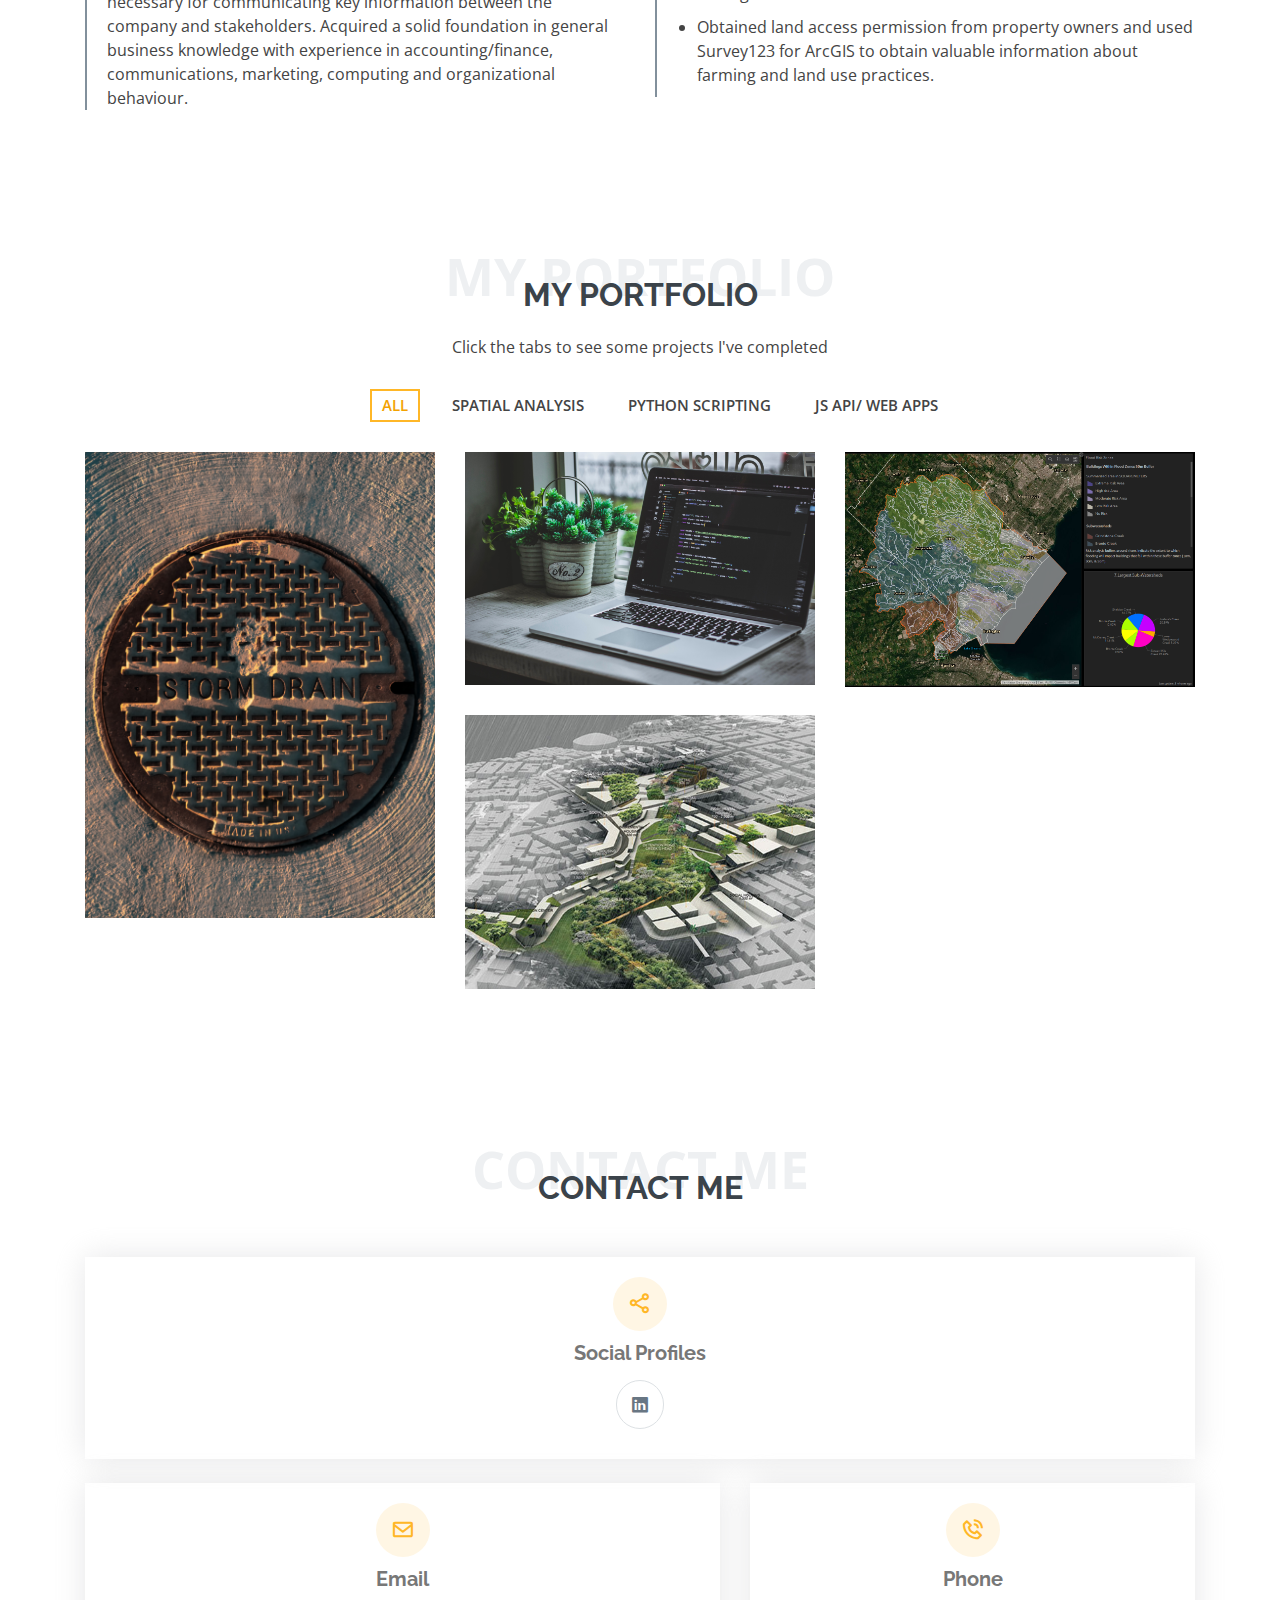
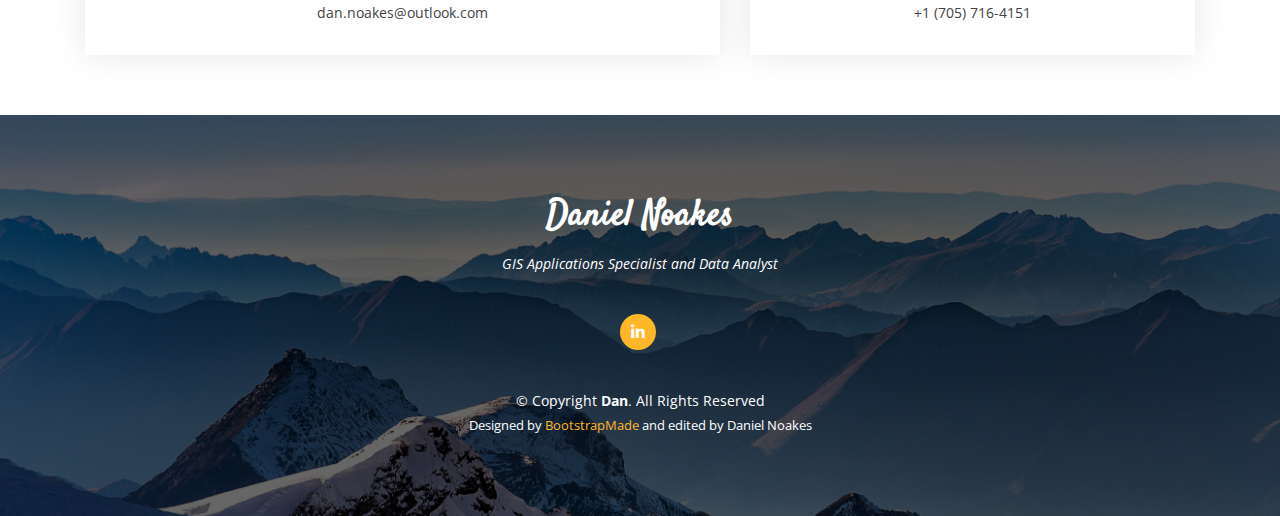
==== commit de64adaf: "removed road trip calculator from index" ====
--- a/Dan/index.html
+++ b/Dan/index.html
@@ -309,16 +309,6 @@
               <a href="FloodMapping.html" class="details-link" title="More Details"><i class="bx bx-link"></i></a>
             </div>
           </div>
-
-          <div class="col-lg-4 col-md-6 portfolio-item filter-card">
-            <div class="portfolio-img"><img src="assets/img/portfolio/RoadMap.jpg" class="img-fluid" alt=""></div>
-            <div class="portfolio-info">
-              <h4>JavaScript Web Application</h4>
-              <p>Google Cloud API/ JavaScript Coding</p>
-              <a href="assets/img/portfolio/RoadMap.jpg" data-gall="portfolioGallery" class="venobox preview-link" title="Web 2"><i class="bx bx-plus"></i></a>
-              <a href="Scripts2.html" class="details-link" title="More Details"><i class="bx bx-link"></i></a>
-            </div>
-          </div>
           
           <div class="col-lg-4 col-md-6 portfolio-item filter-app">
             <div class="portfolio-img"><img src="assets/img/portfolio/MCE1.jpg" class="img-fluid" alt=""></div>
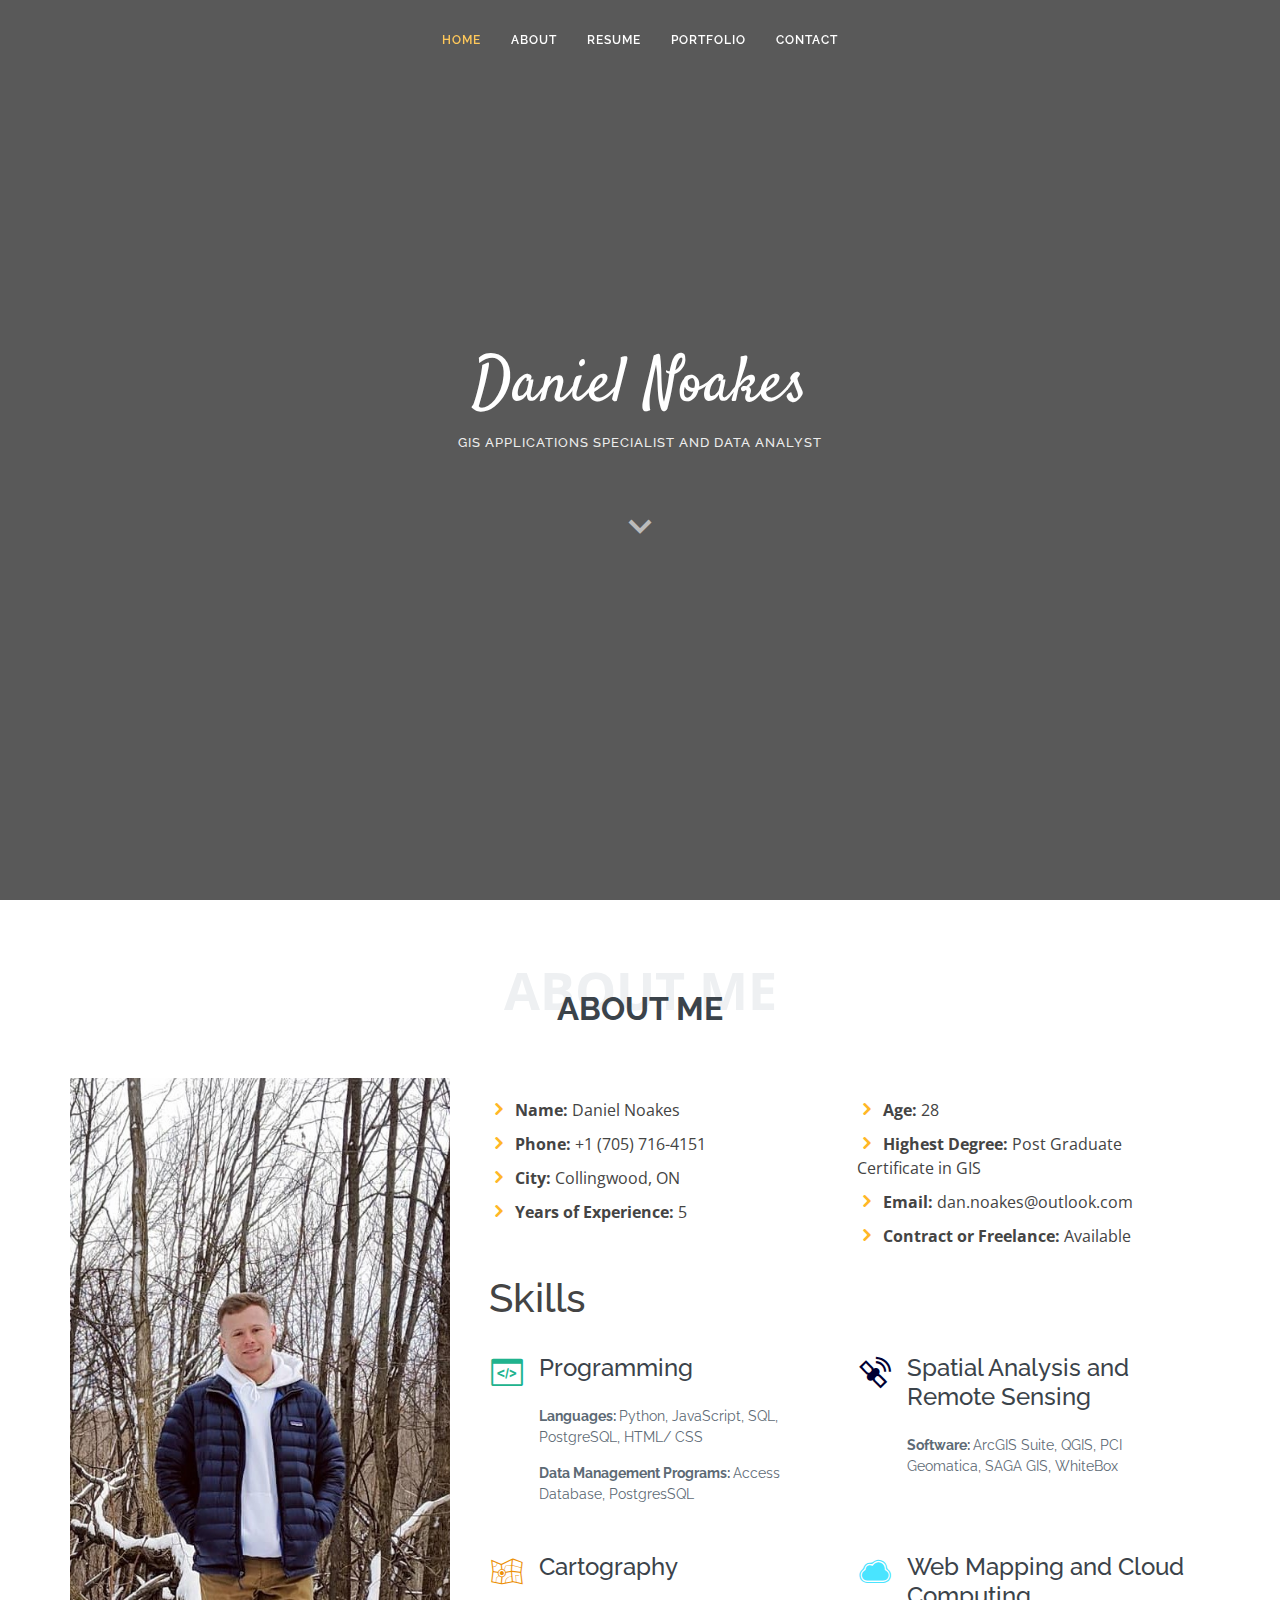
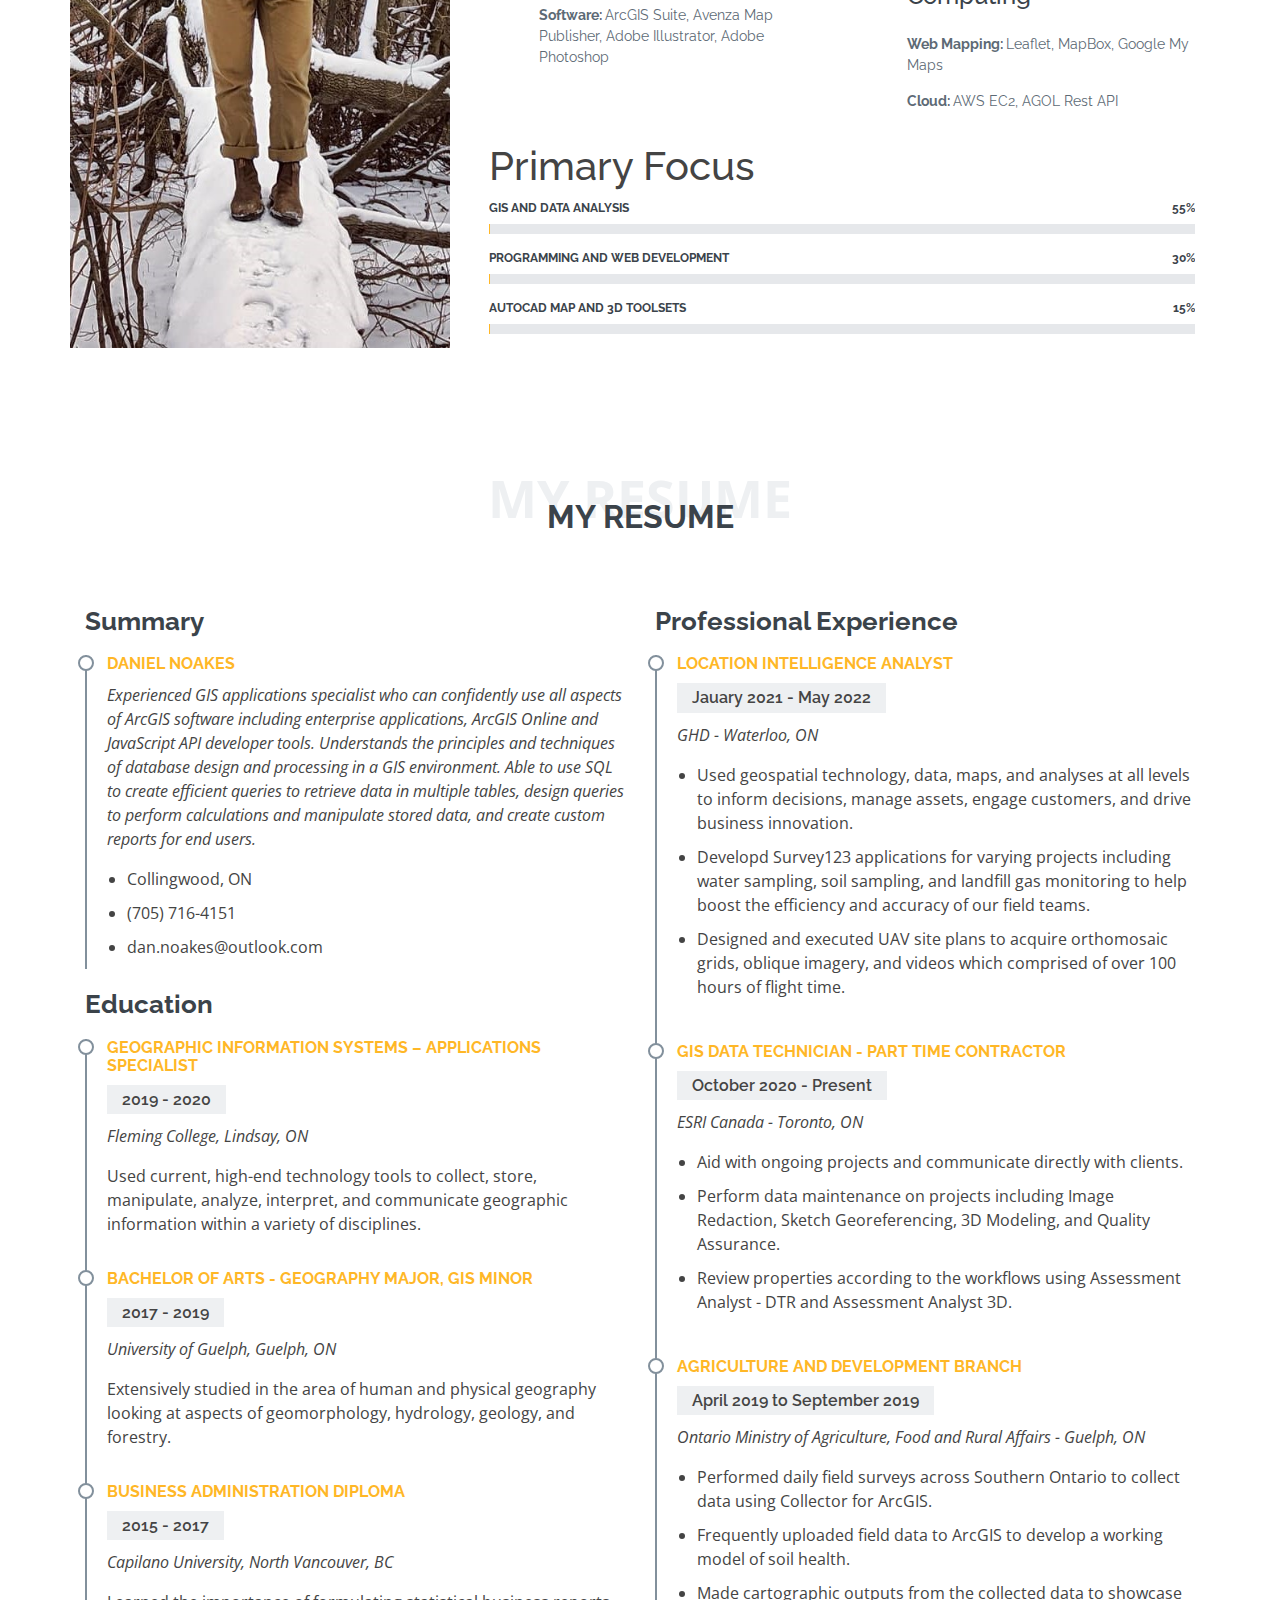
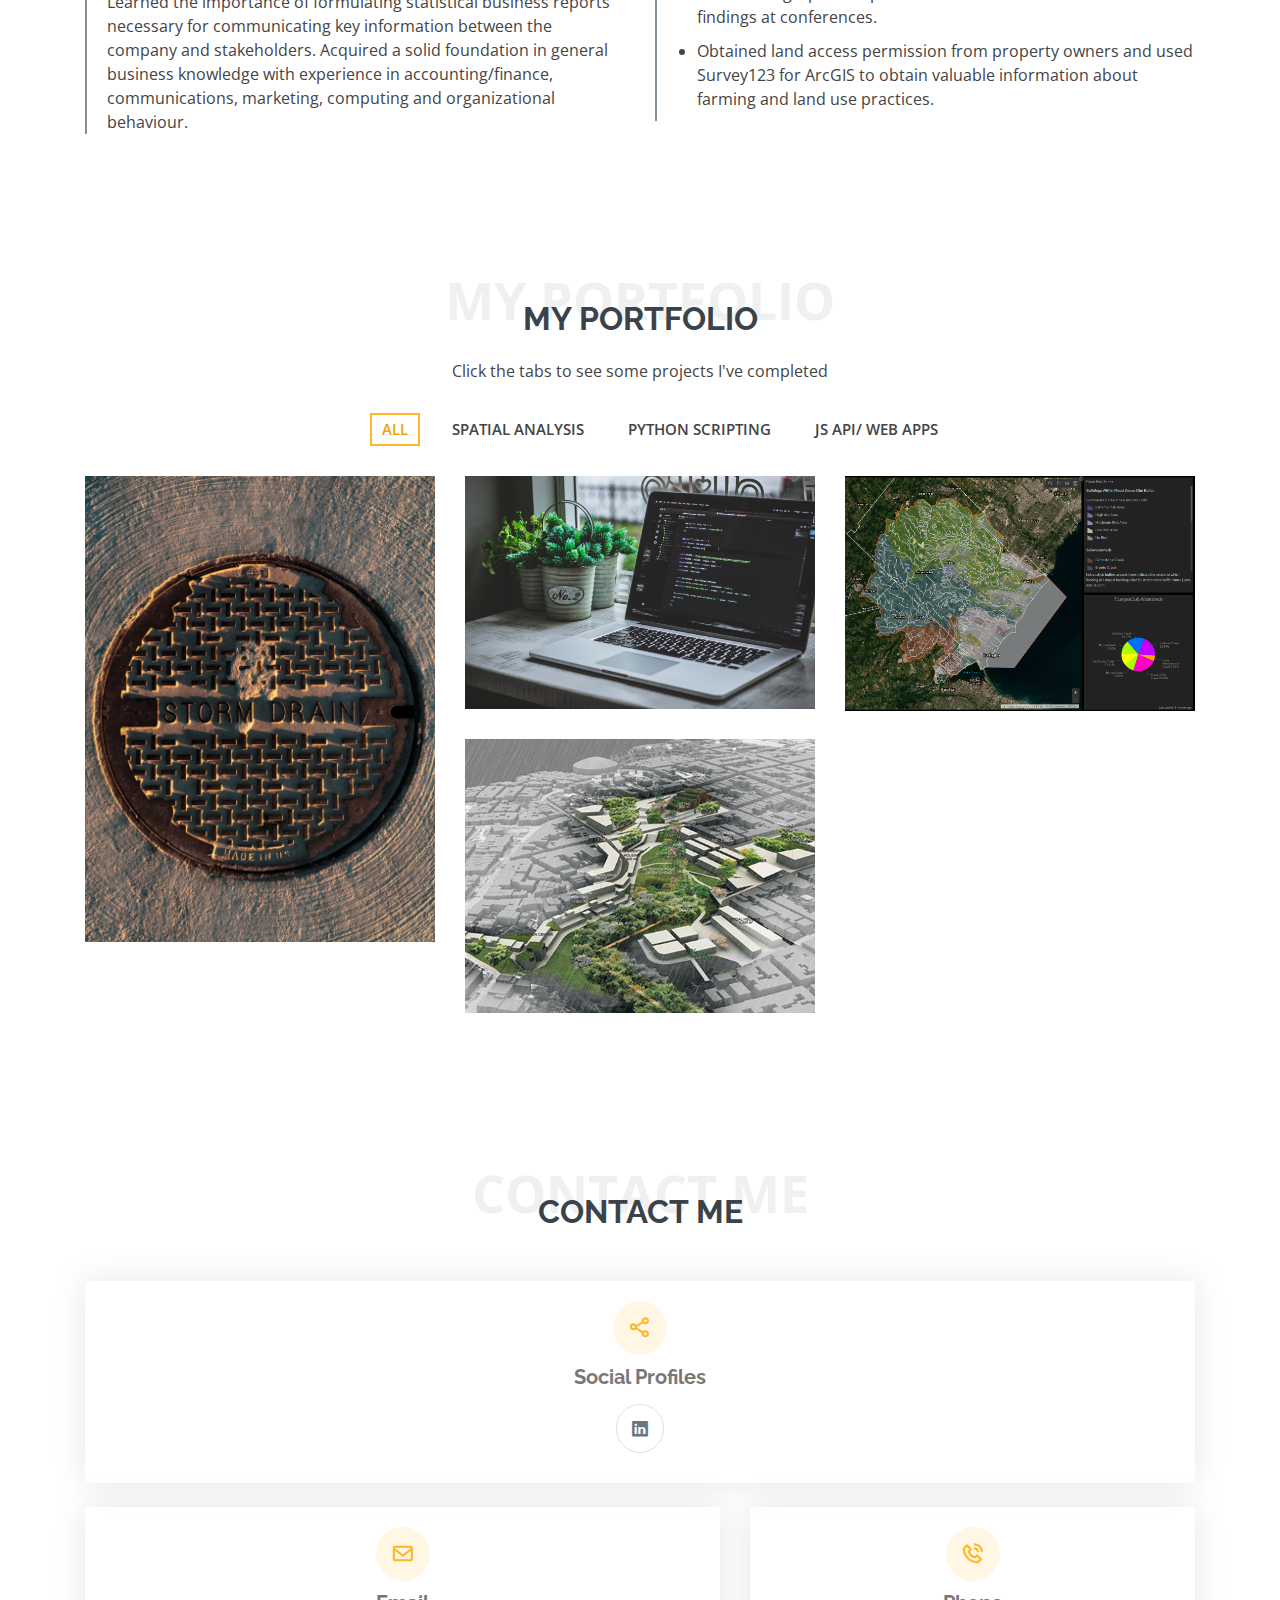
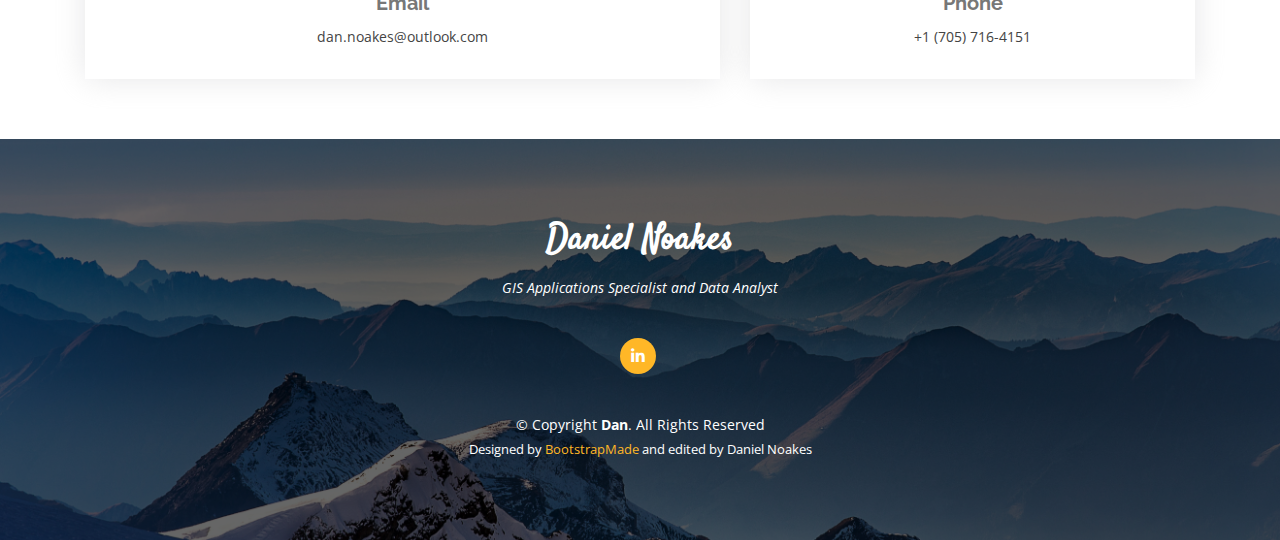
==== commit 35c3800c: "minor index edits" ====
--- a/Dan/index.html
+++ b/Dan/index.html
@@ -82,14 +82,14 @@
                   <ul>
                     <li><i class="icofont-rounded-right"></i> <strong>Name:</strong> Daniel Noakes</li>
                     <li><i class="icofont-rounded-right"></i> <strong>Phone:</strong> +1 (705) 716-4151</li>
-                    <li><i class="icofont-rounded-right"></i> <strong>City:</strong> Guelph, ON</li>
-                    <li><i class="icofont-rounded-right"></i> <strong>Years of Experience:</strong> Recent Graduate</li>
+                    <li><i class="icofont-rounded-right"></i> <strong>City:</strong> Collingwood, ON</li>
+                    <li><i class="icofont-rounded-right"></i> <strong>Years of Experience:</strong> 5</li>
                   </ul>
                 </div>
                 <div class="col-lg-6">
                   <ul>
-                    <li><i class="icofont-rounded-right"></i> <strong>Age:</strong> 26</li>
-                    <li><i class="icofont-rounded-right"></i> <strong>Degree:</strong> Post Graduate Certificate in GIS </li>
+                    <li><i class="icofont-rounded-right"></i> <strong>Age:</strong> 28</li>
+                    <li><i class="icofont-rounded-right"></i> <strong>Highest Degree:</strong> Post Graduate Certificate in GIS </li>
                     <li><i class="icofont-rounded-right"></i> <strong>Email:</strong> dan.noakes@outlook.com</li>
                     <li><i class="icofont-rounded-right"></i> <strong>Contract or Freelance:</strong> Available</li>
                   </ul>
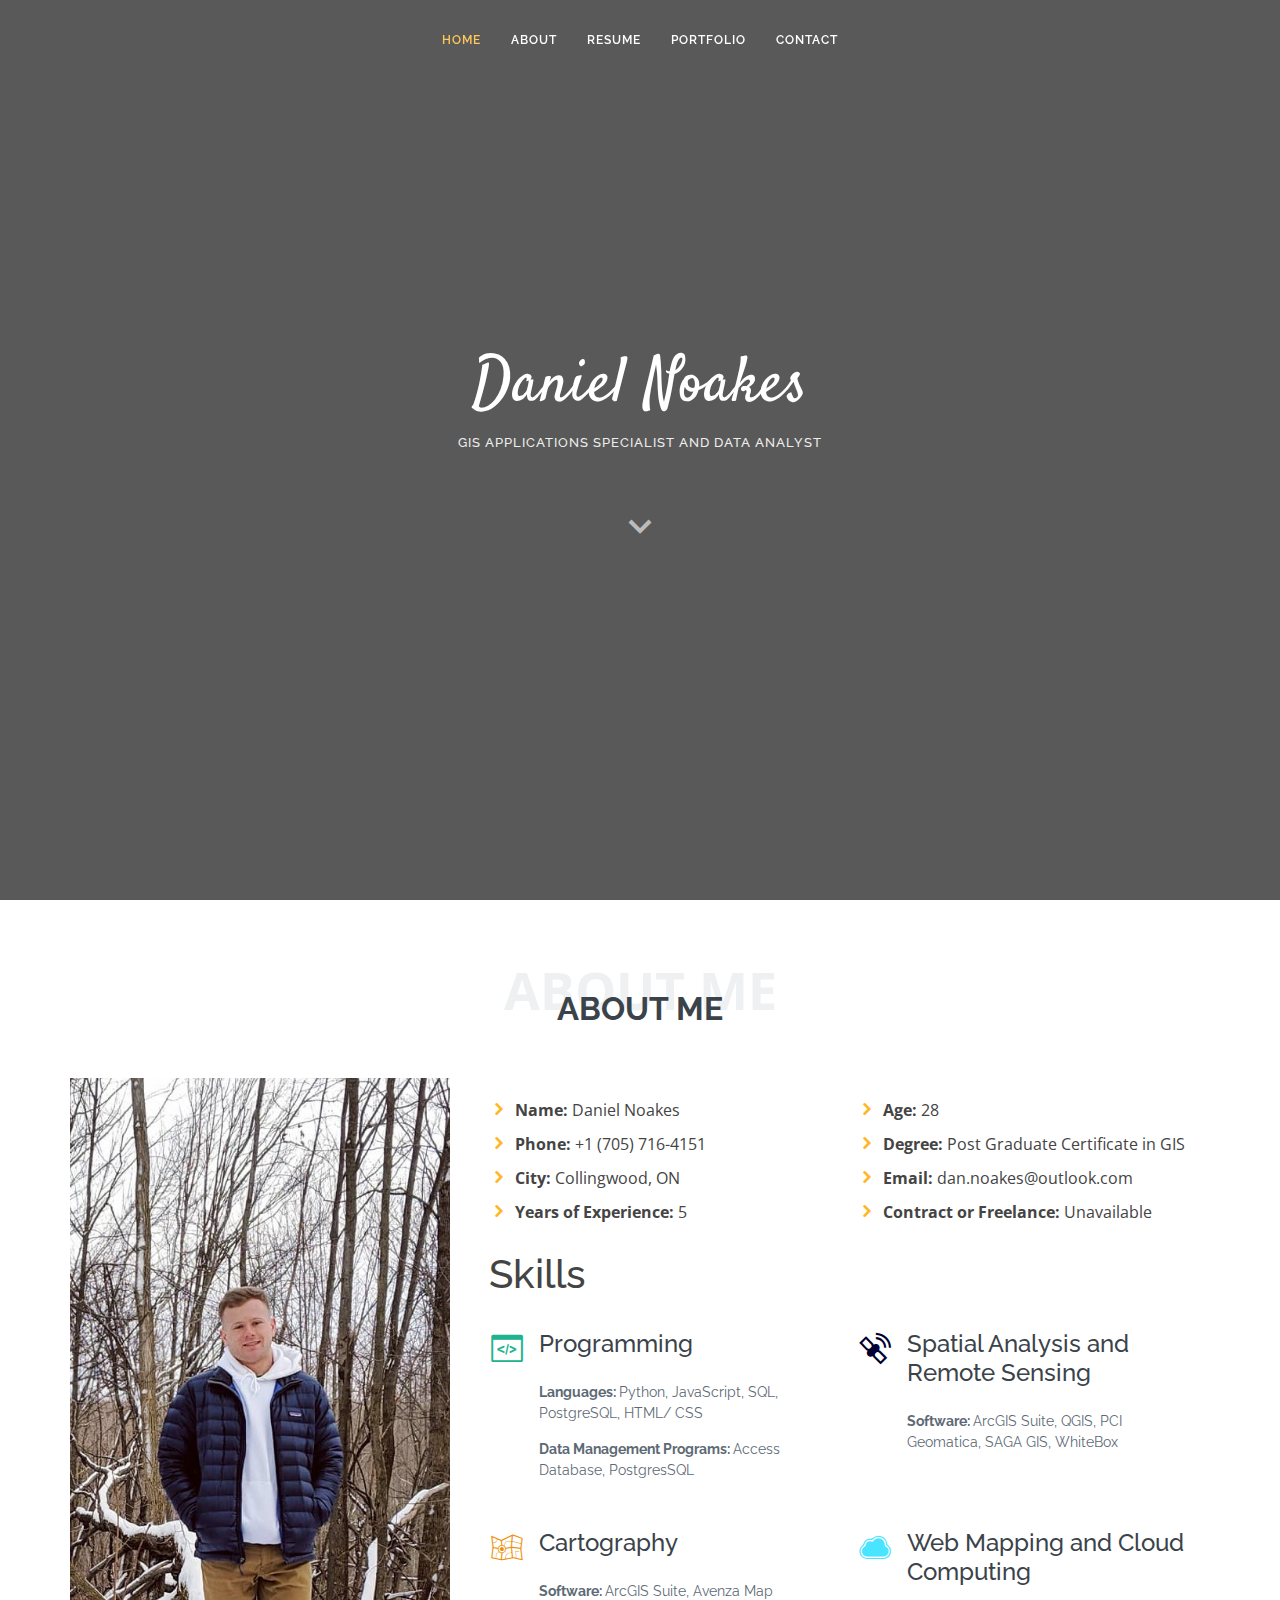
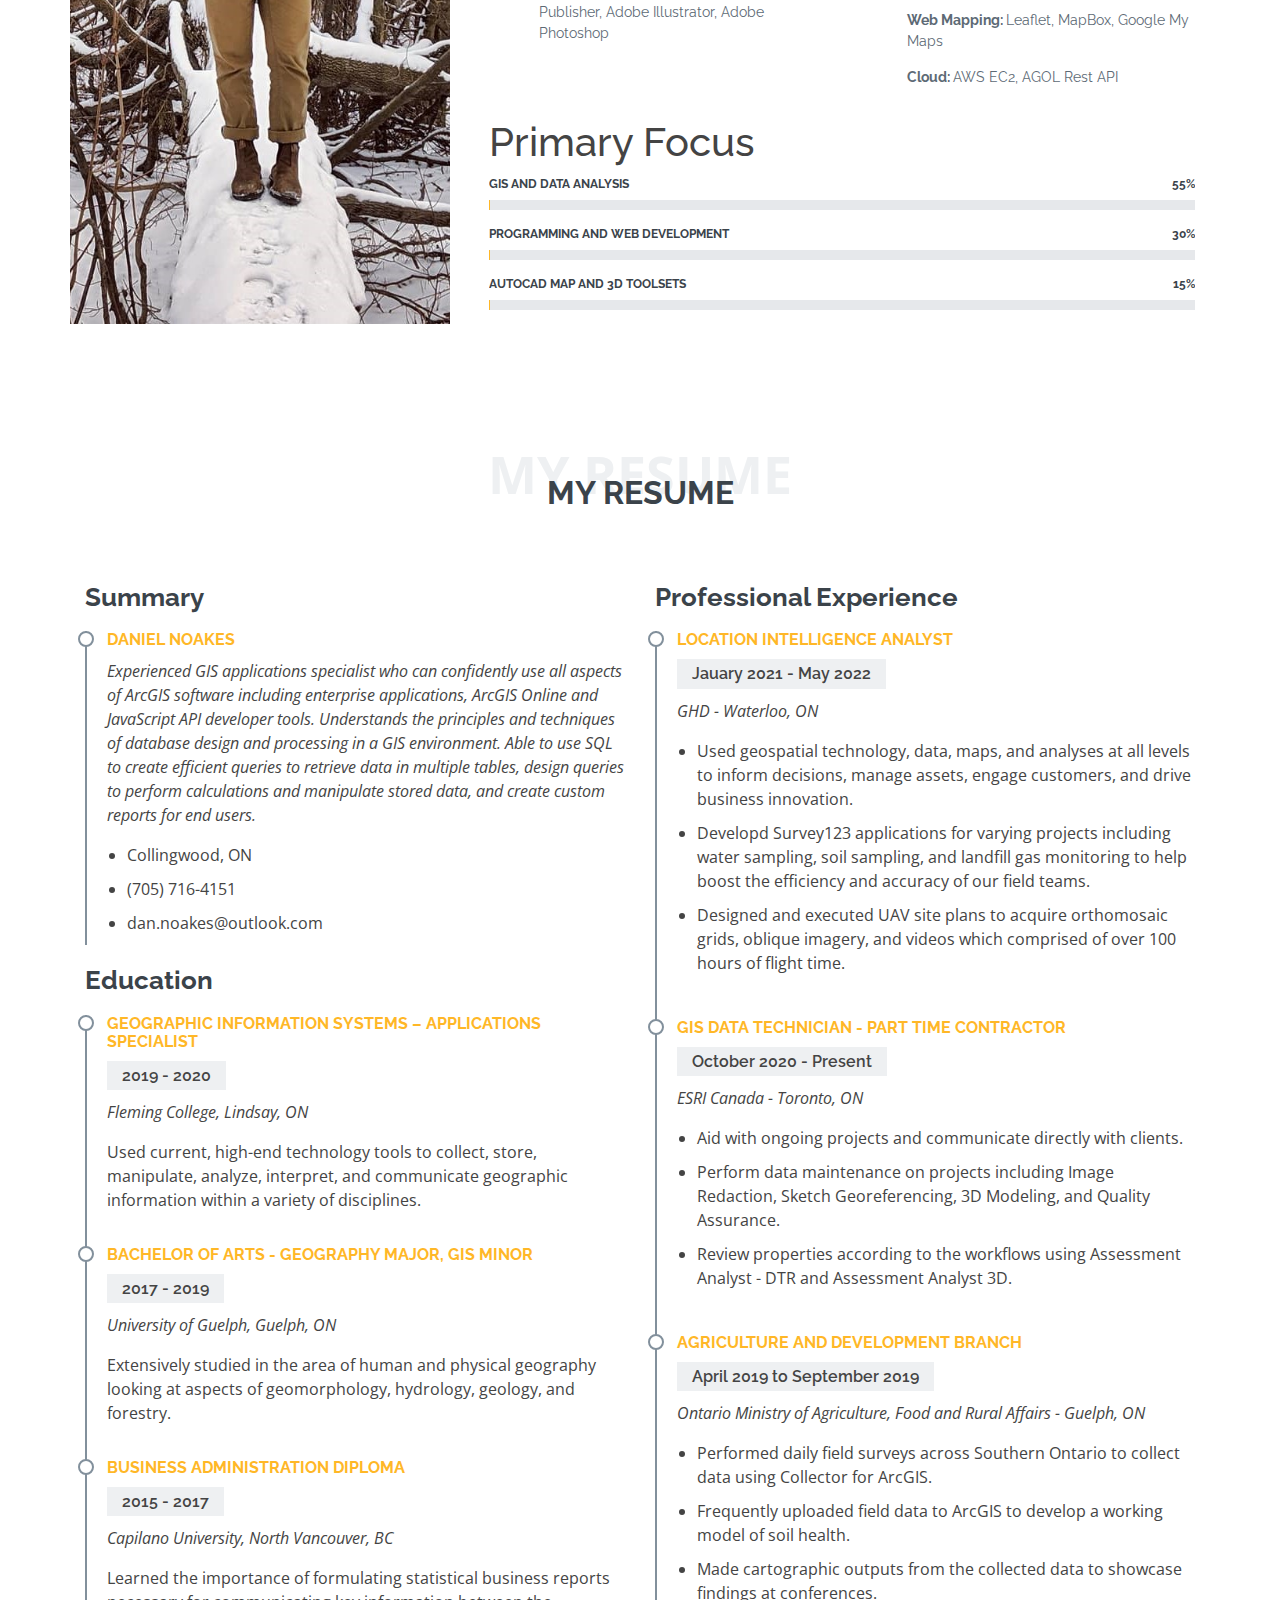
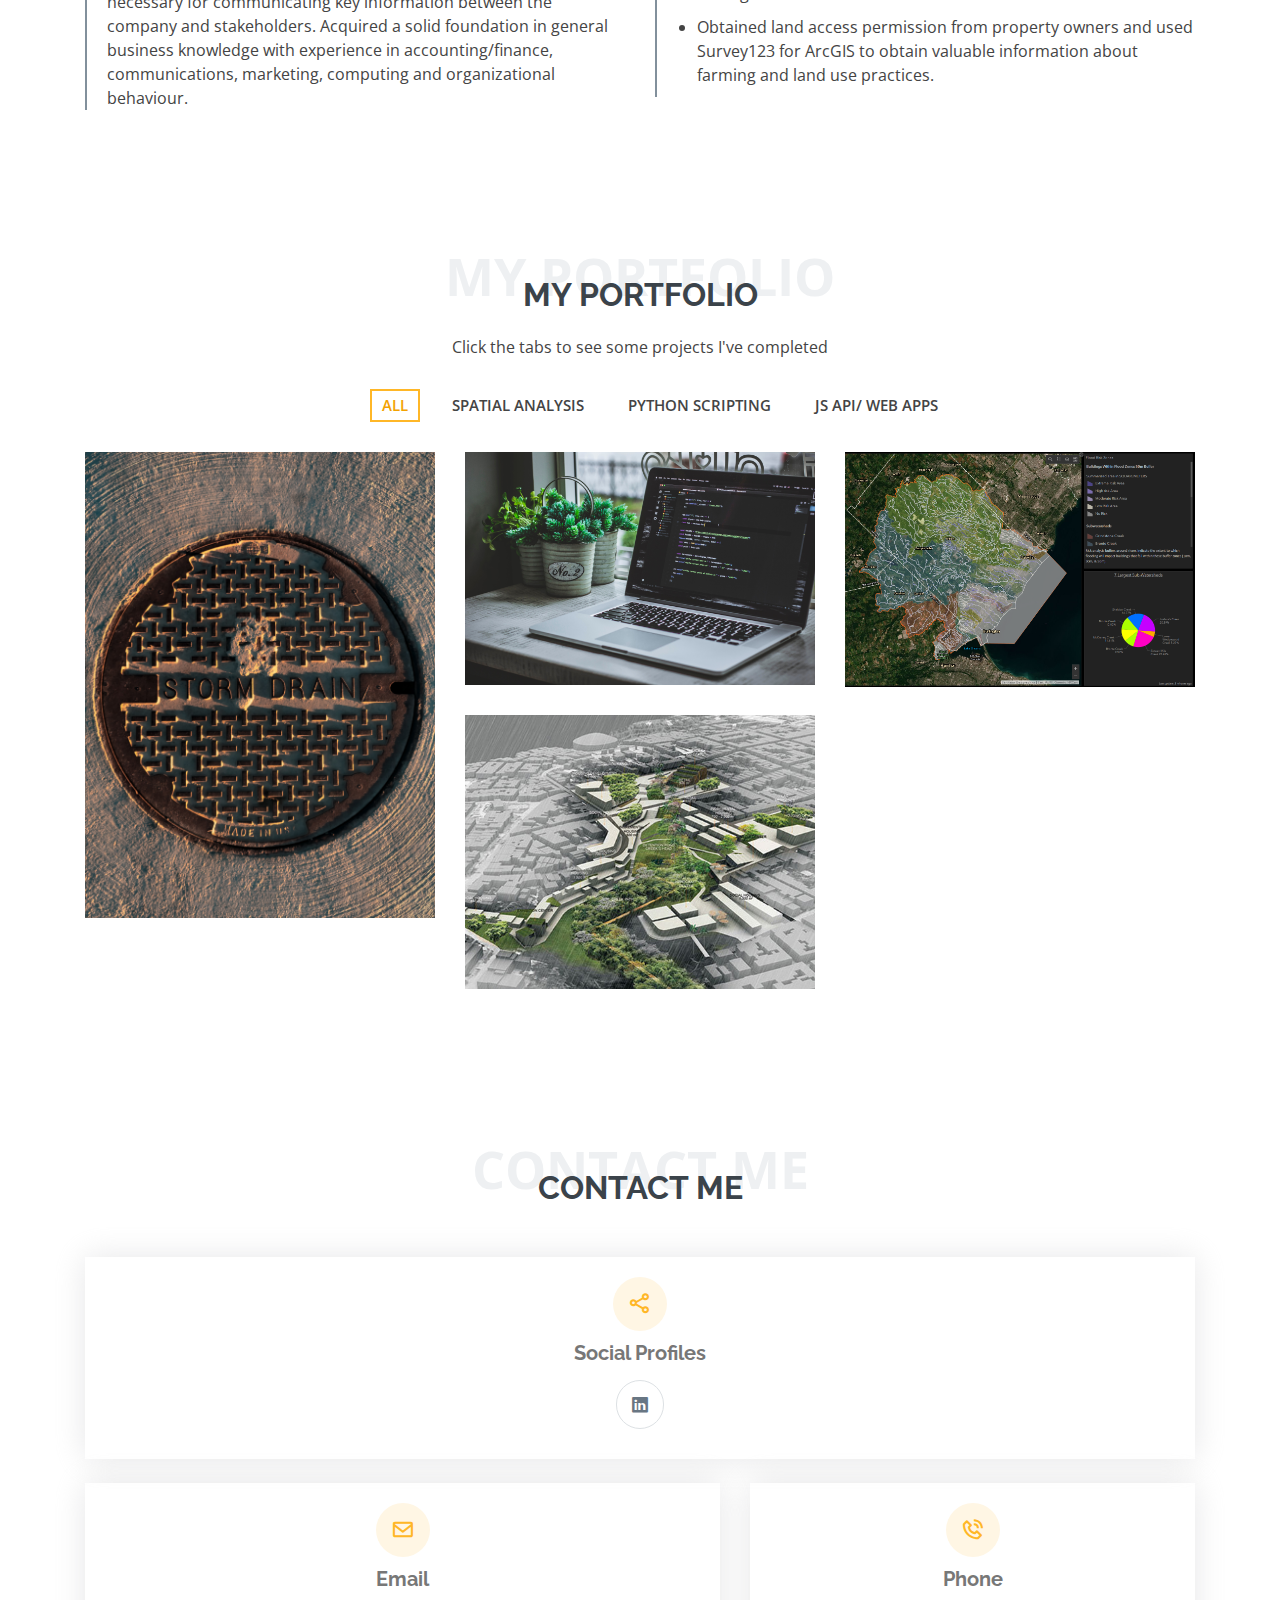
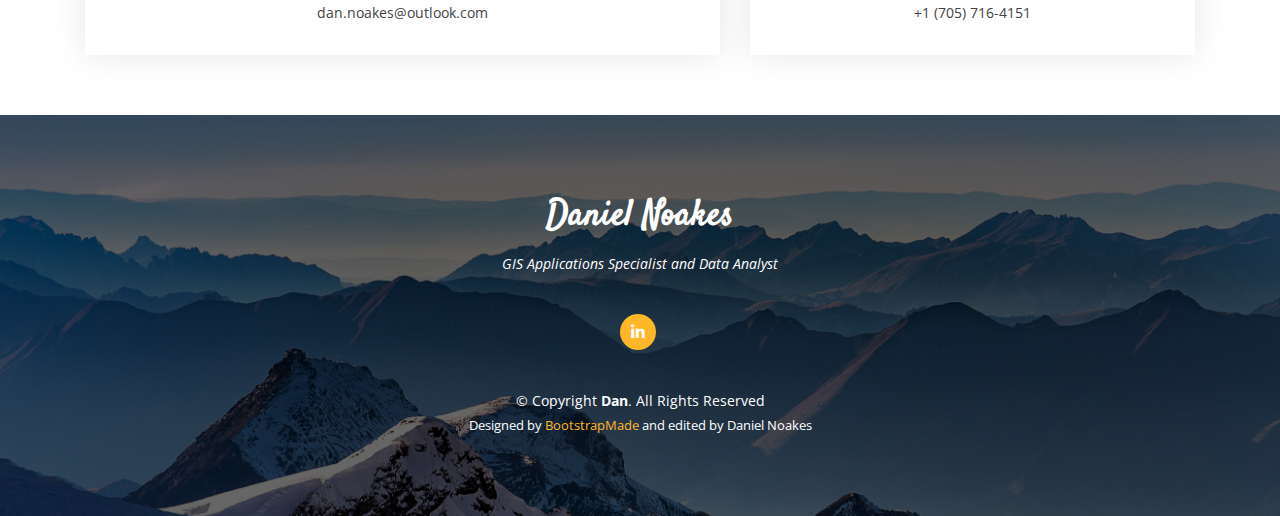
==== commit 68732378: "index edit" ====
--- a/Dan/index.html
+++ b/Dan/index.html
@@ -89,9 +89,9 @@
                 <div class="col-lg-6">
                   <ul>
                     <li><i class="icofont-rounded-right"></i> <strong>Age:</strong> 28</li>
-                    <li><i class="icofont-rounded-right"></i> <strong>Highest Degree:</strong> Post Graduate Certificate in GIS </li>
+                    <li><i class="icofont-rounded-right"></i> <strong>Degree:</strong> Post Graduate Certificate in GIS </li>
                     <li><i class="icofont-rounded-right"></i> <strong>Email:</strong> dan.noakes@outlook.com</li>
-                    <li><i class="icofont-rounded-right"></i> <strong>Contract or Freelance:</strong> Available</li>
+                    <li><i class="icofont-rounded-right"></i> <strong>Contract or Freelance:</strong> Unavailable</li>
                   </ul>
                 </div>
               </div>
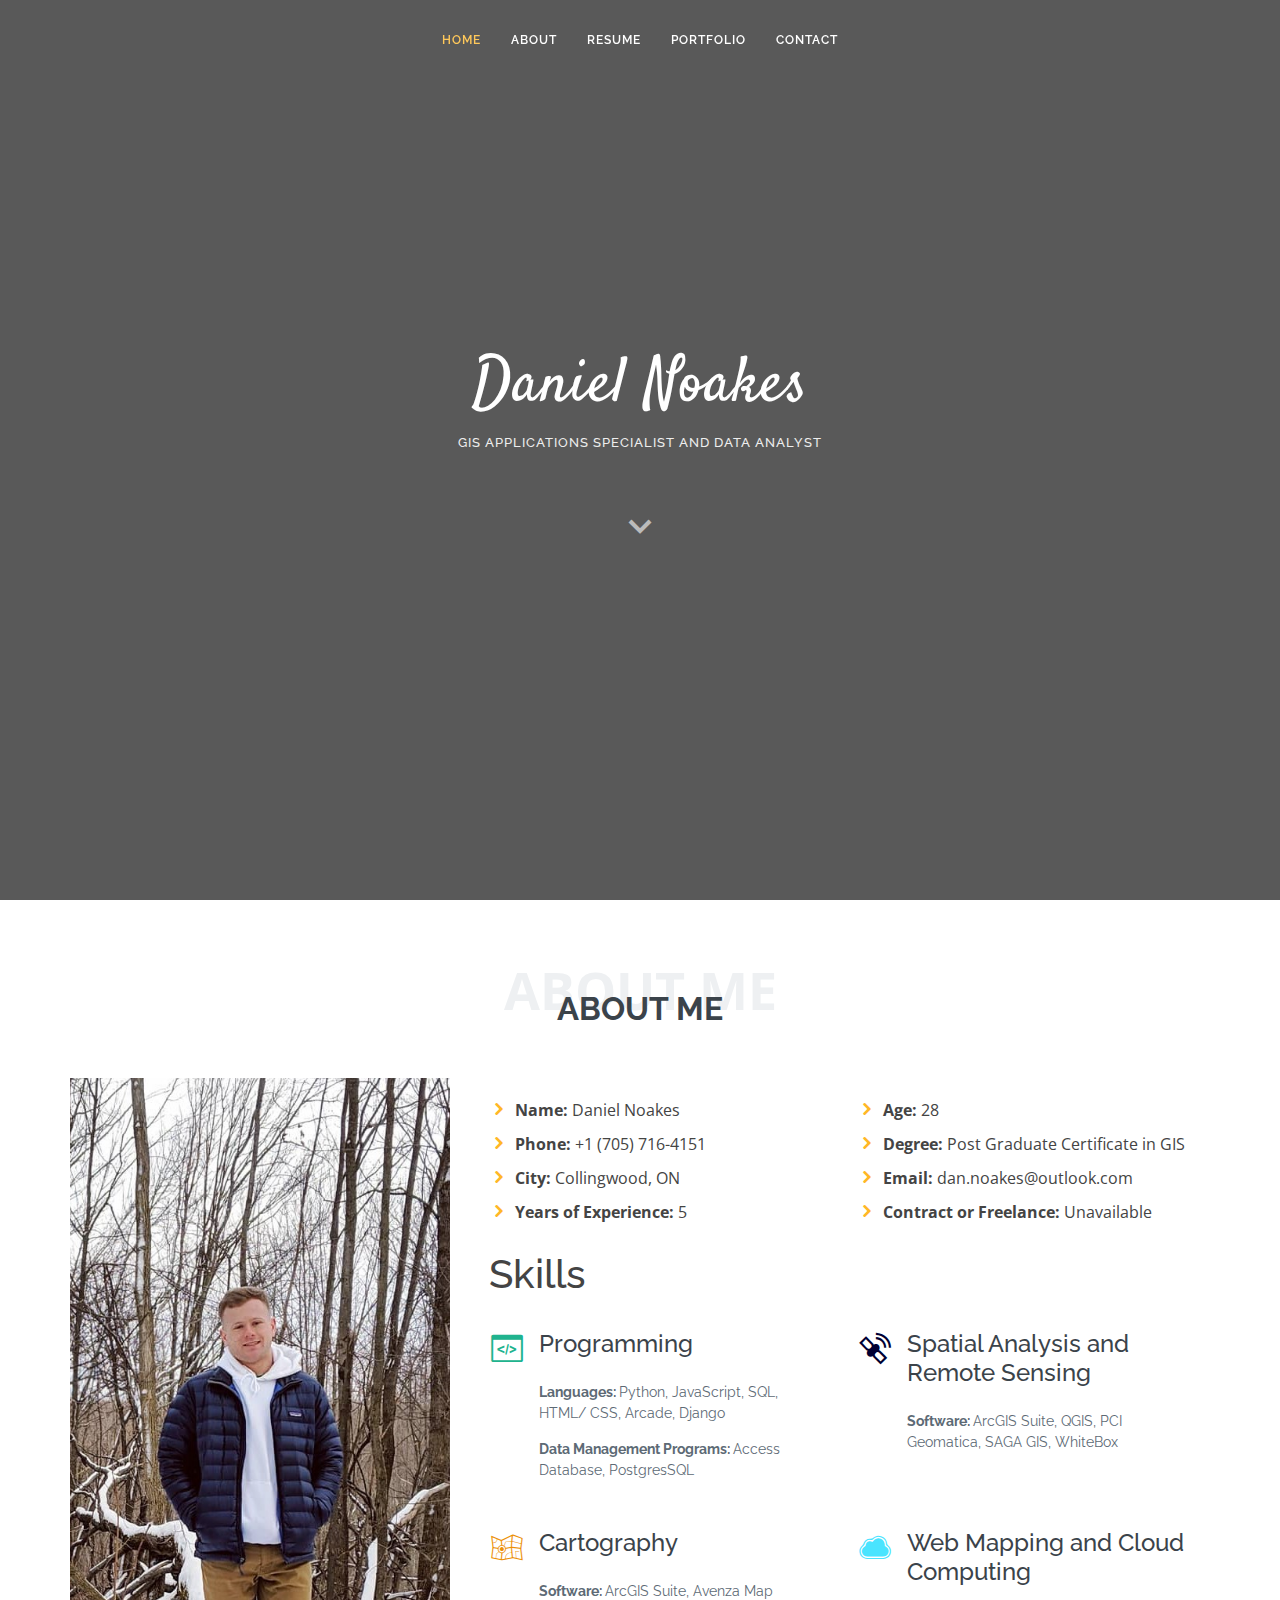
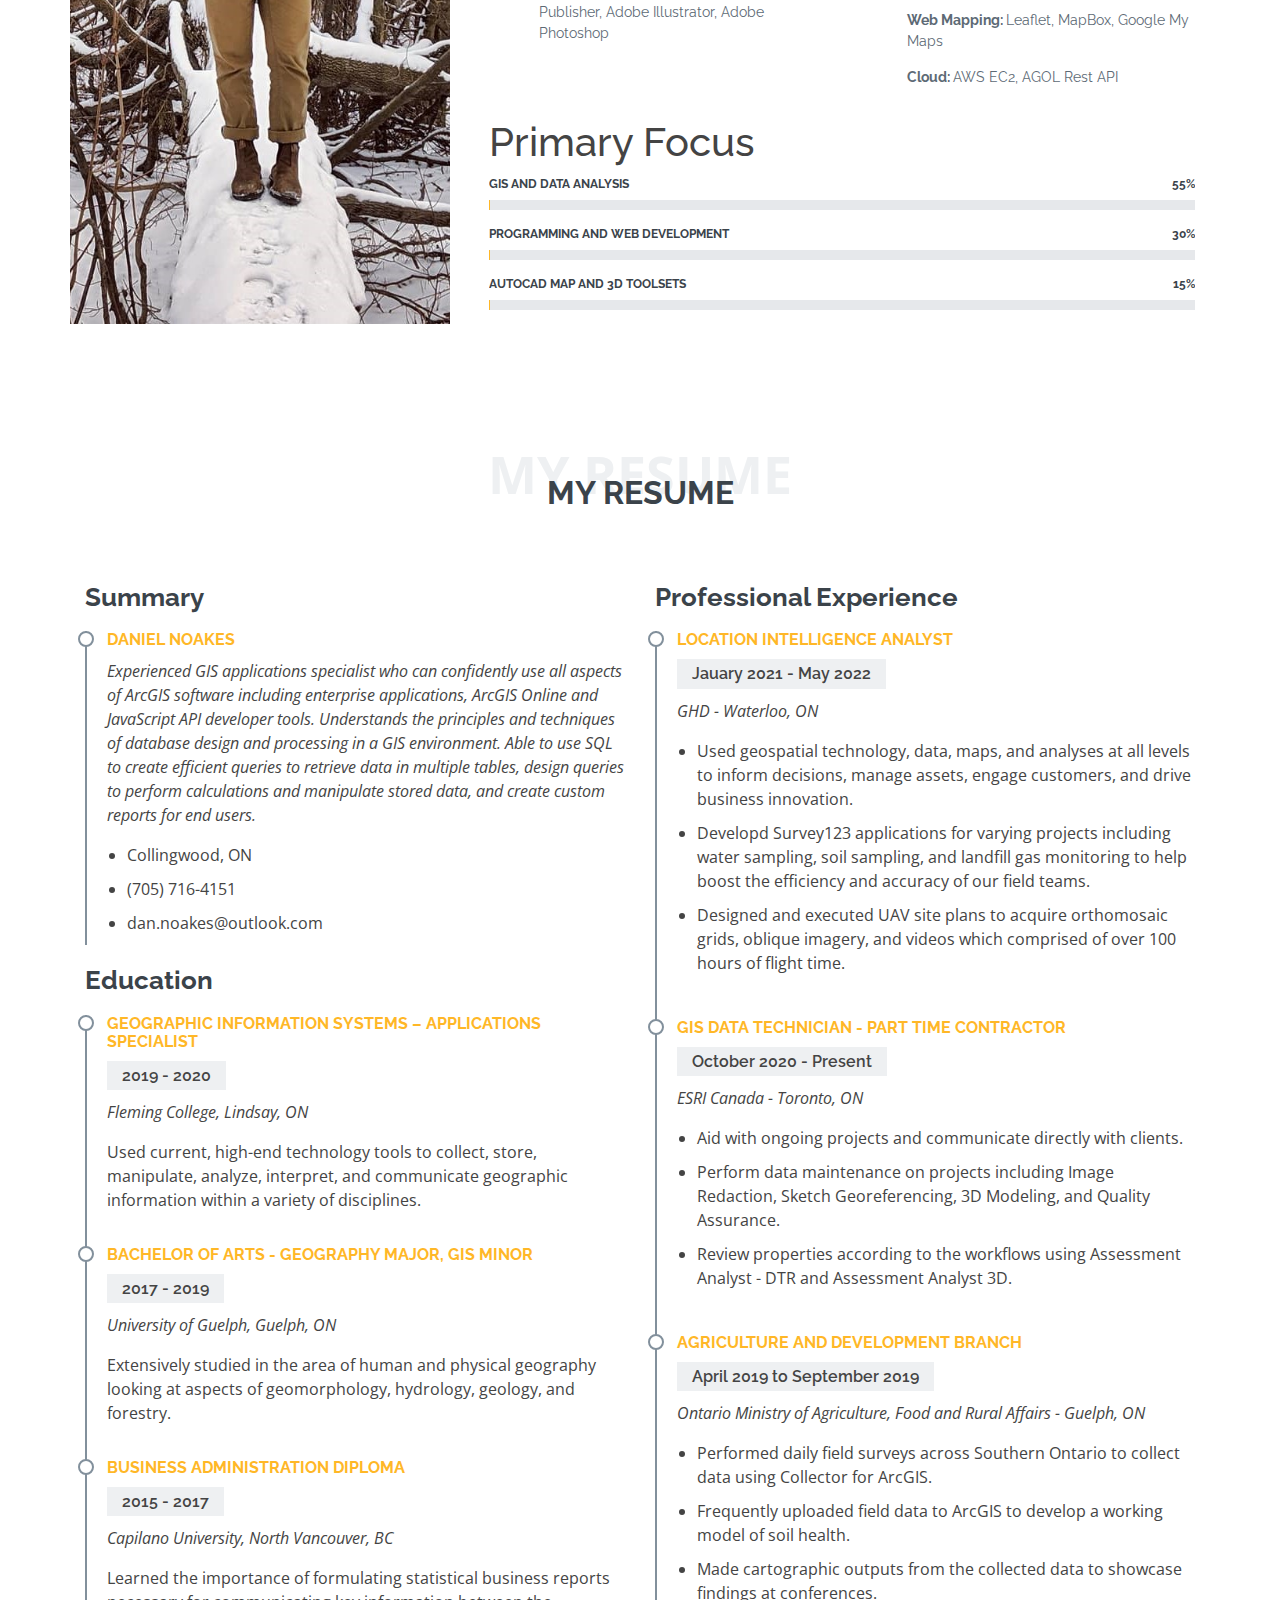
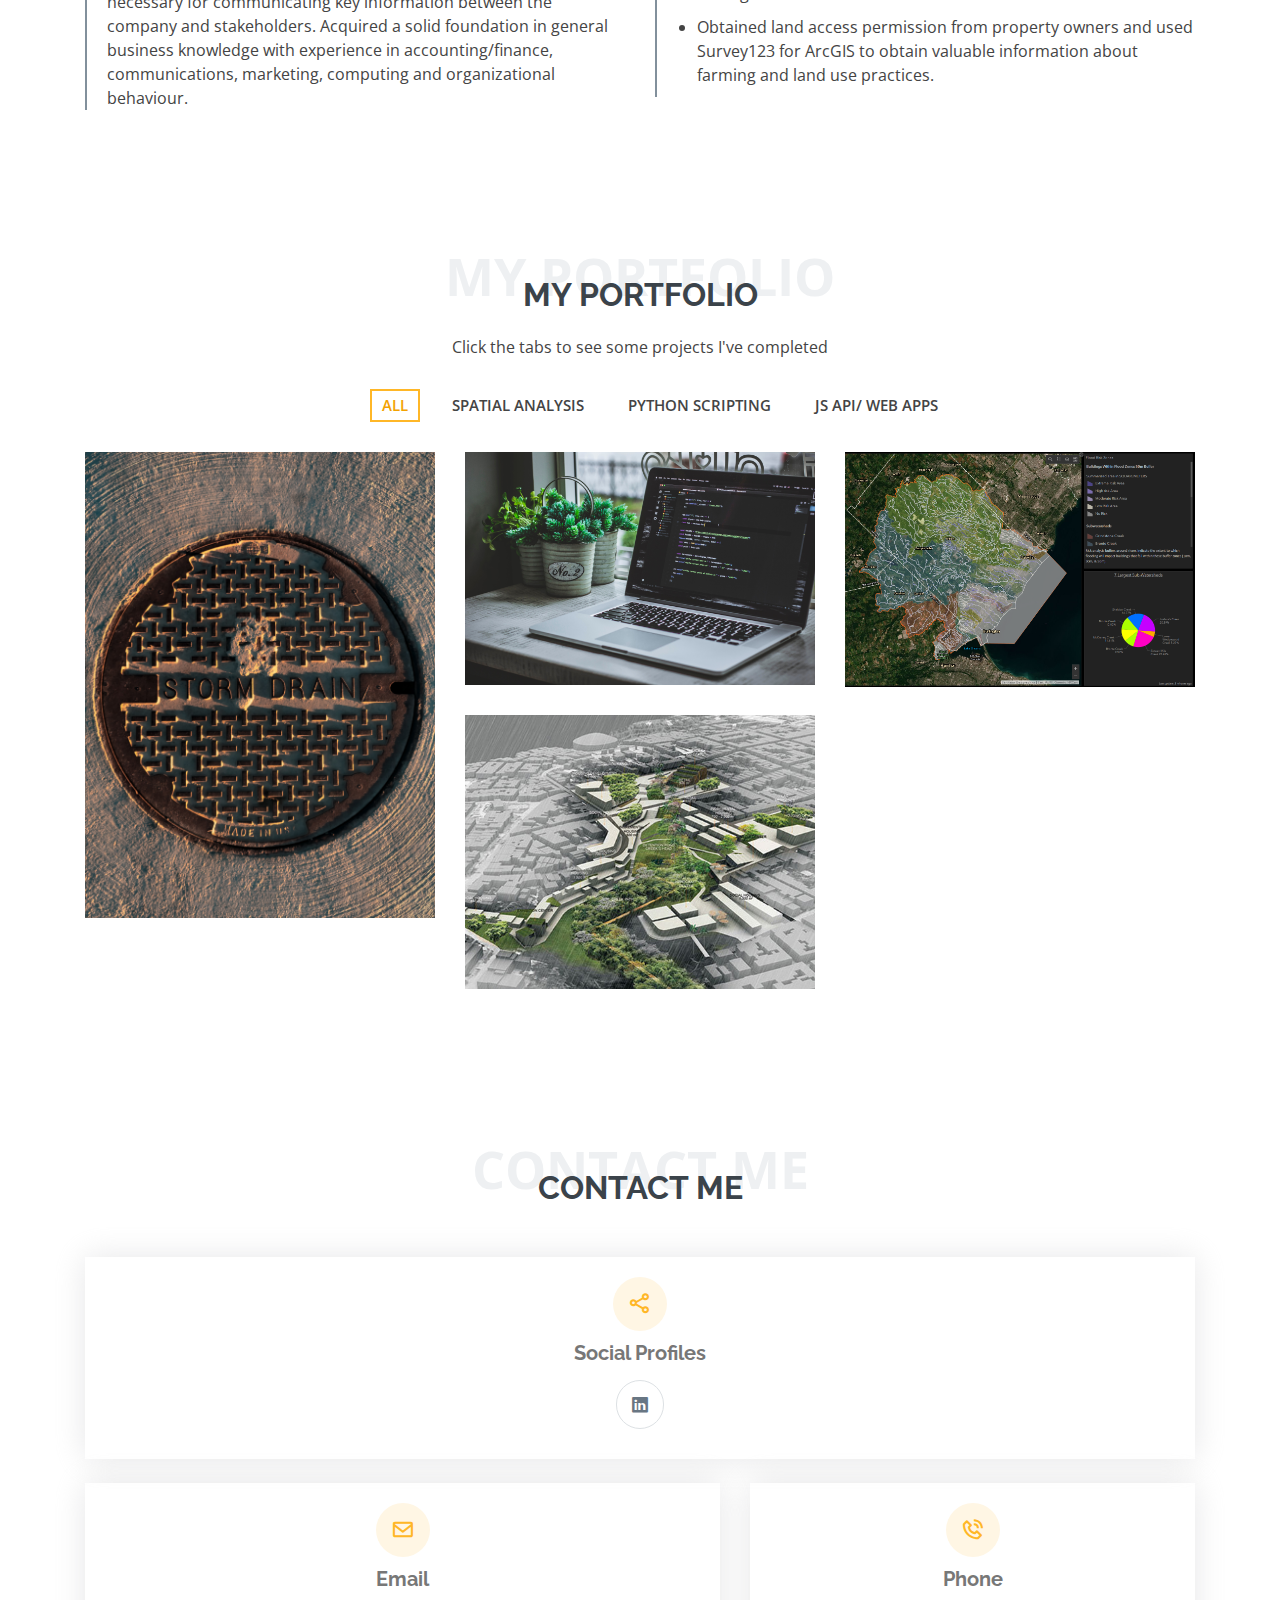
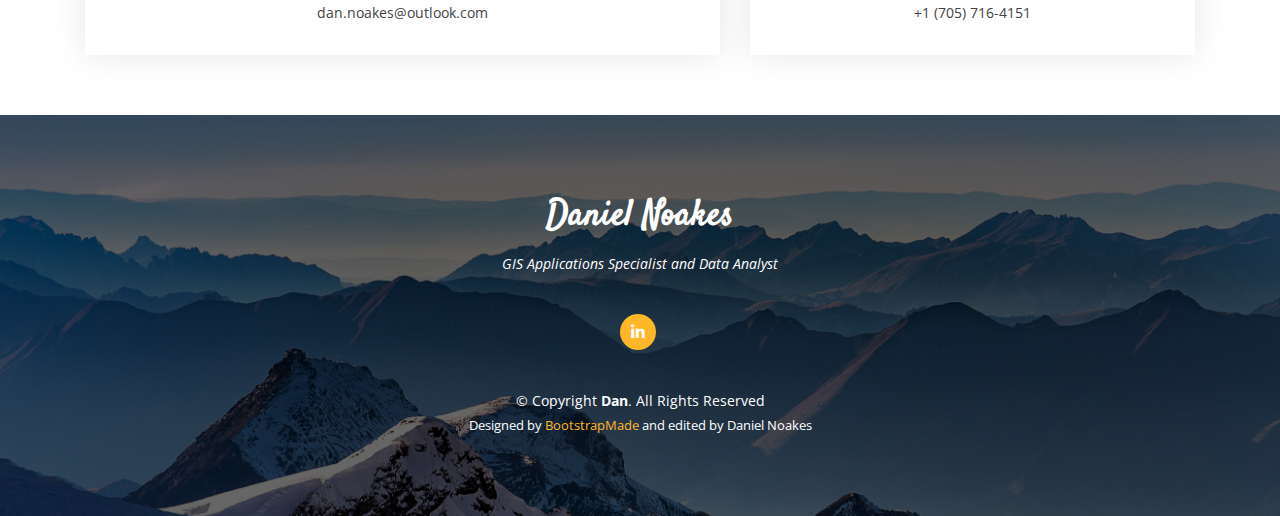
==== commit b1e7a19c: "edits" ====
--- a/Dan/index.html
+++ b/Dan/index.html
@@ -101,7 +101,7 @@
                   <div class="count-box">
                     <i class="icofont-code" style="color: #20b38e;"></i>
                     <span><h4>Programming</h4></span>
-                    <p><strong>Languages: </strong> Python, JavaScript, SQL, PostgreSQL, HTML/ CSS  </p>
+                    <p><strong>Languages: </strong> Python, JavaScript, SQL, HTML/ CSS, Arcade, Django  </p>
                     <p><strong>Data Management Programs: </strong> Access Database, PostgresSQL  </p>
                   </div>
                 </div>
